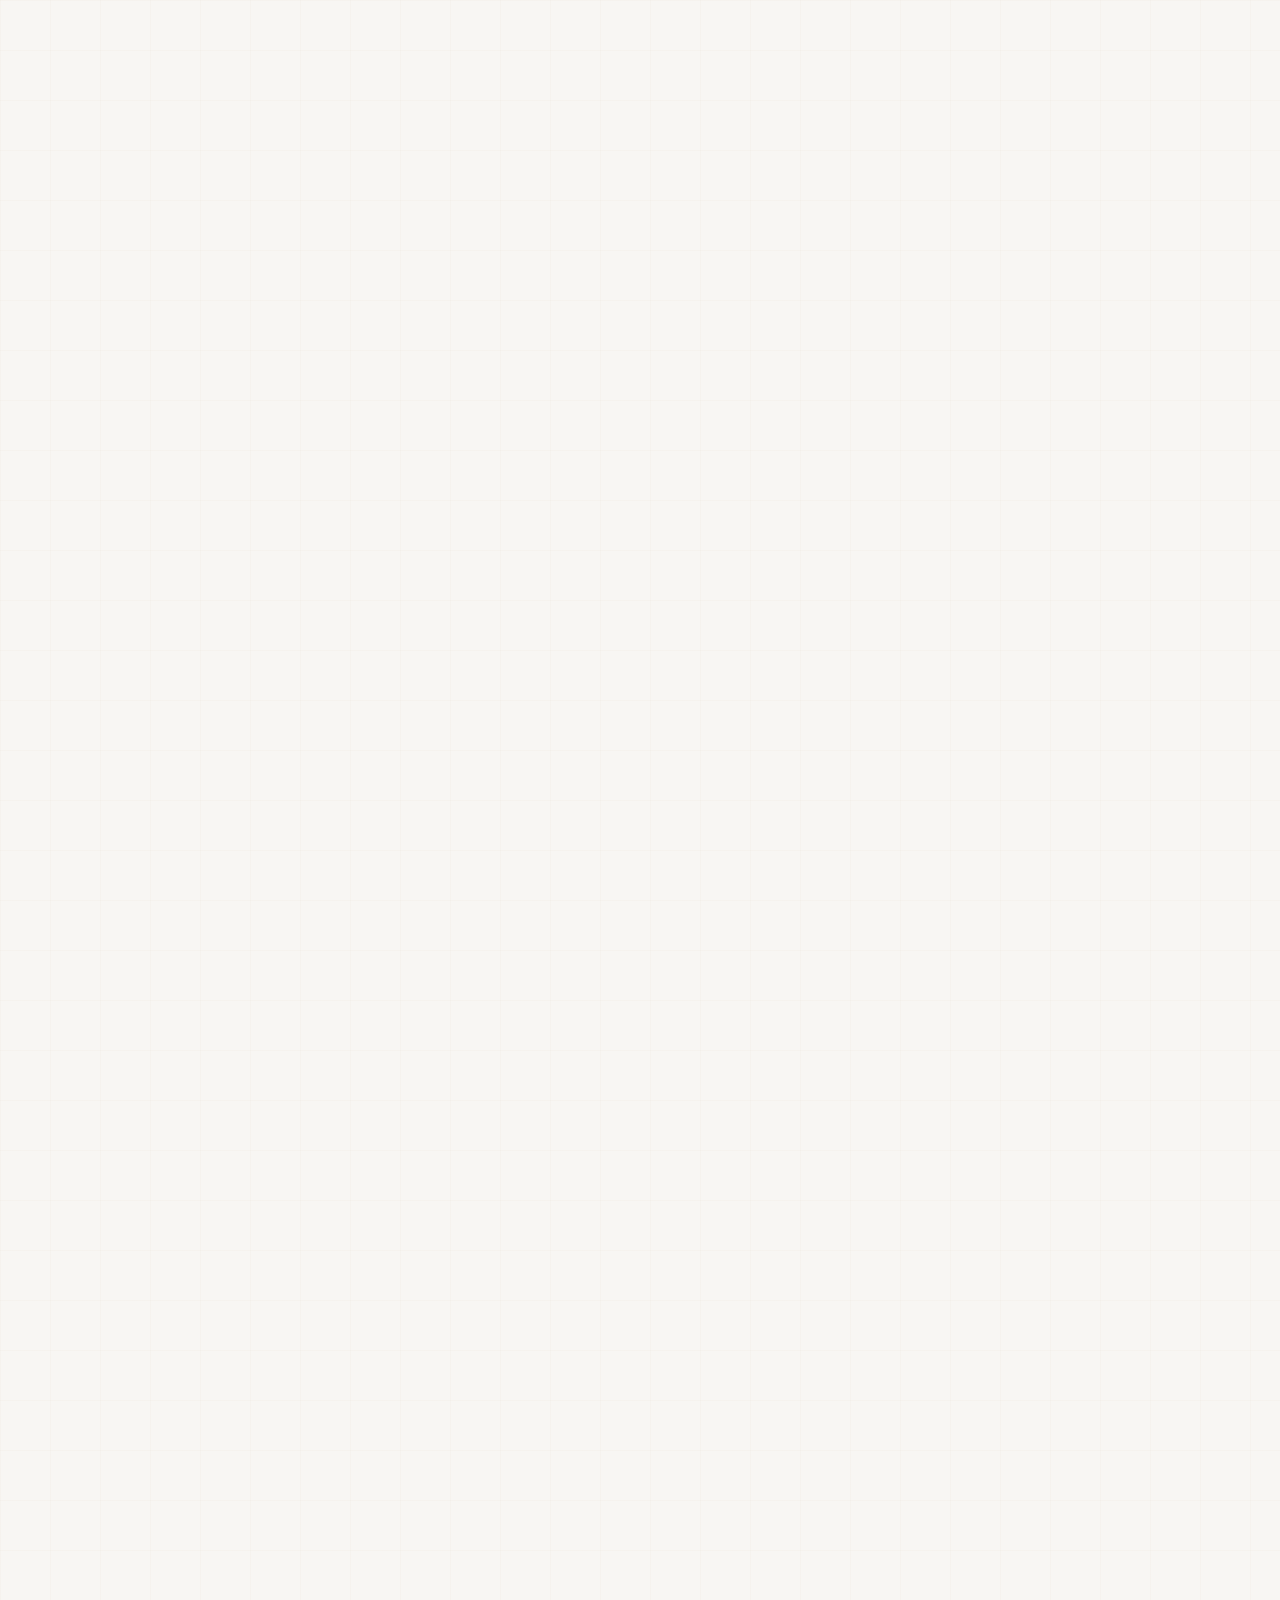
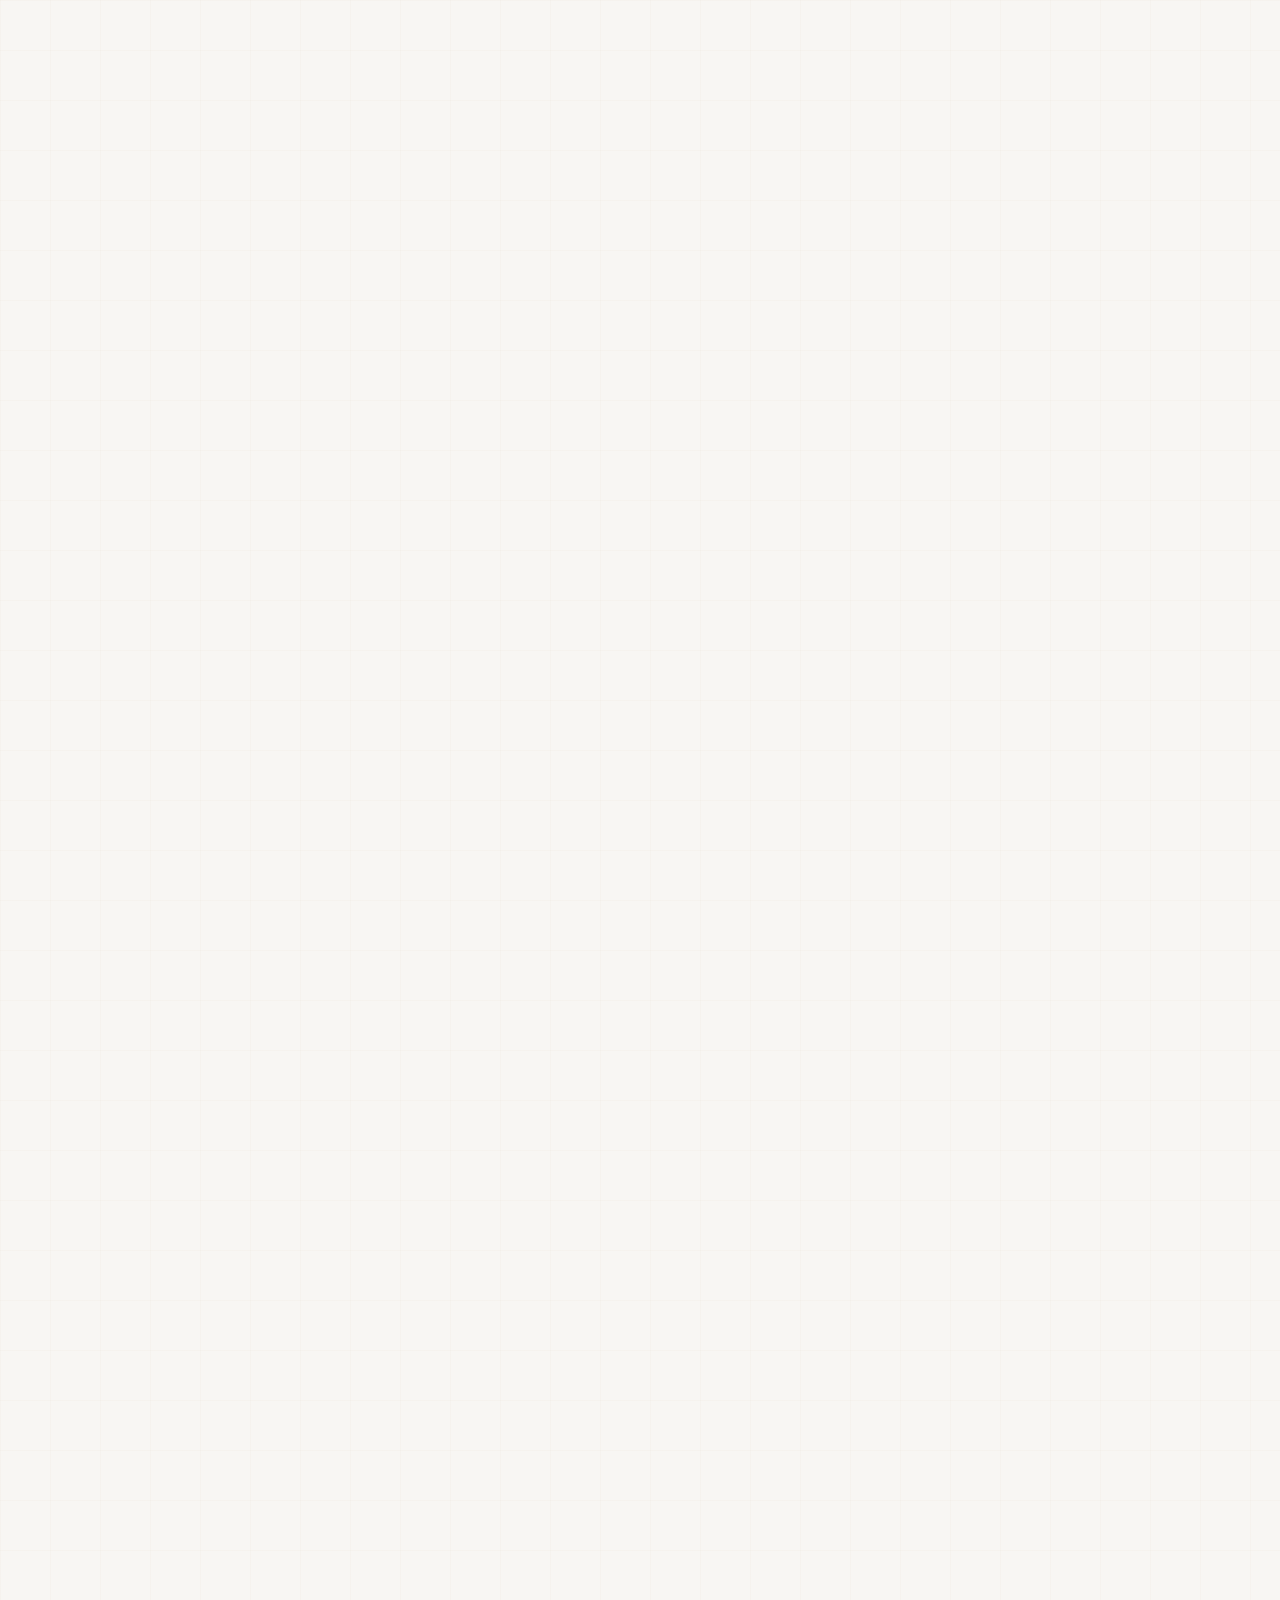
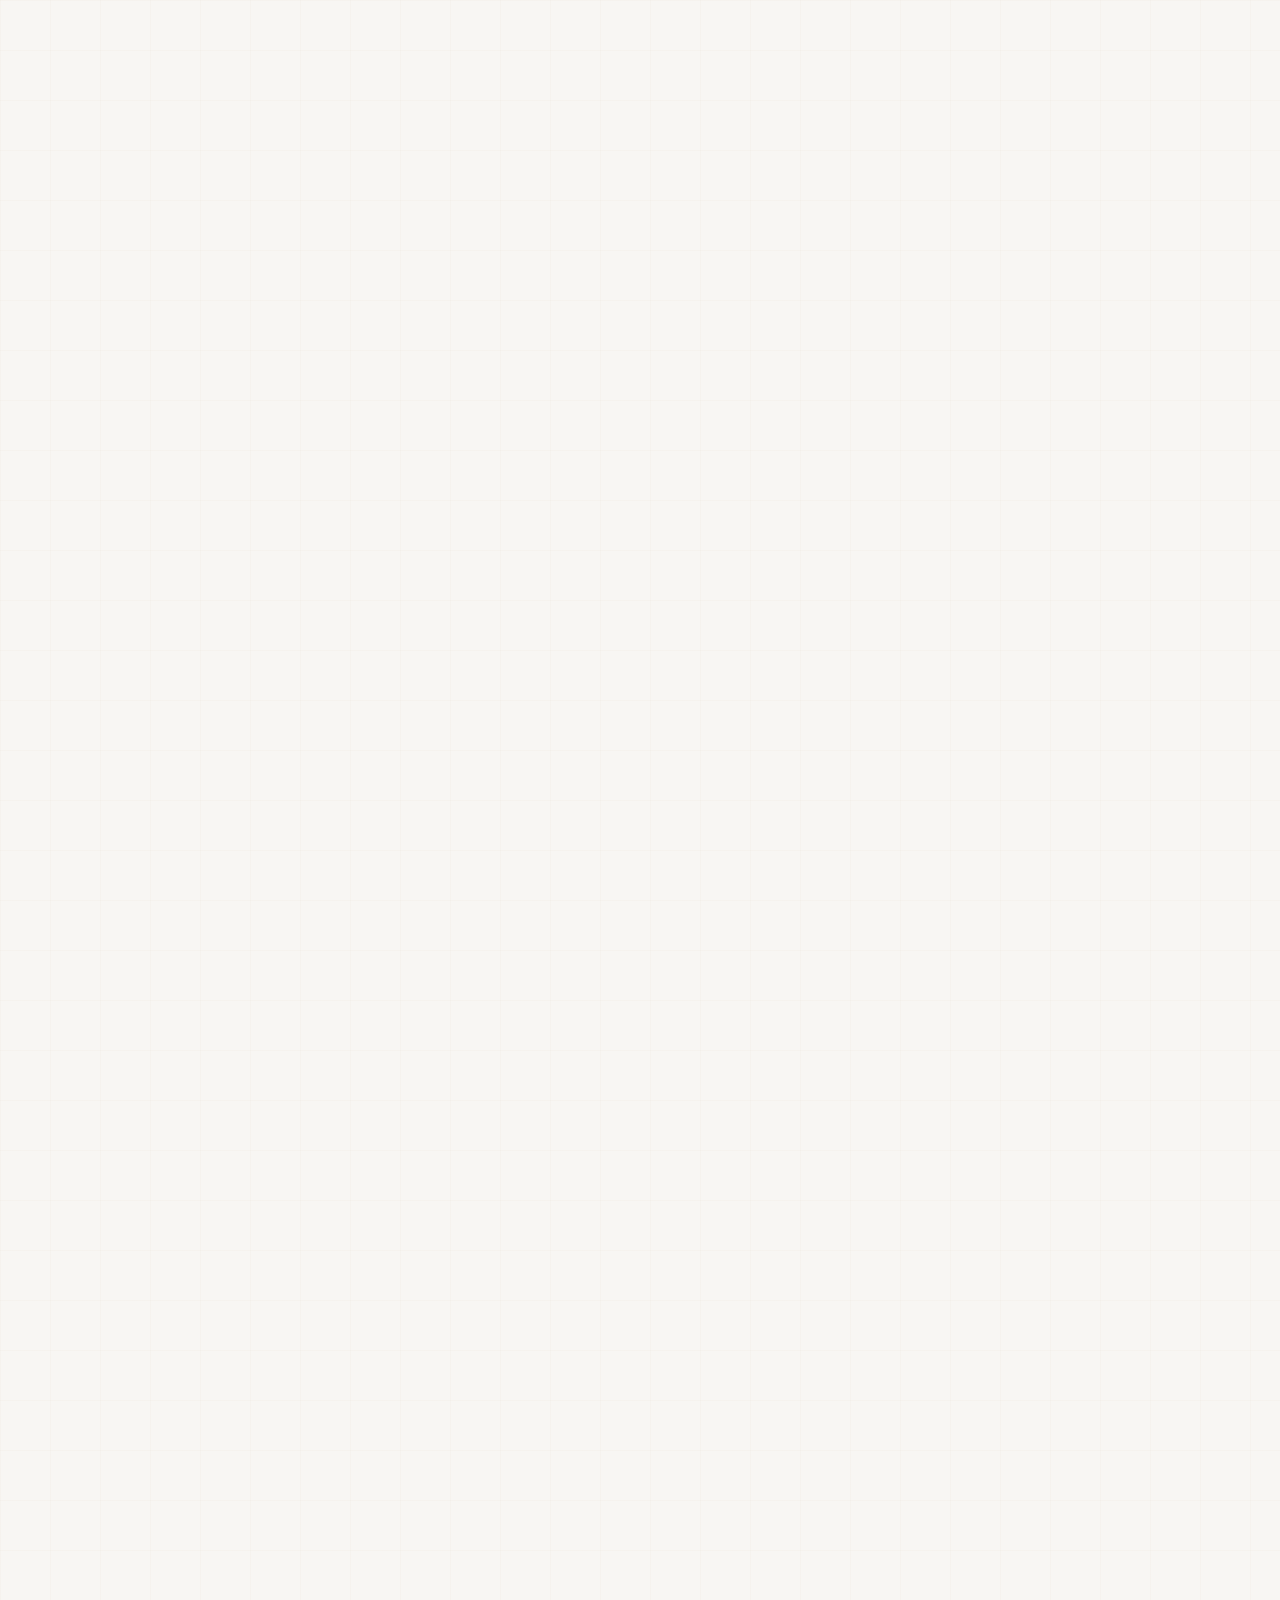
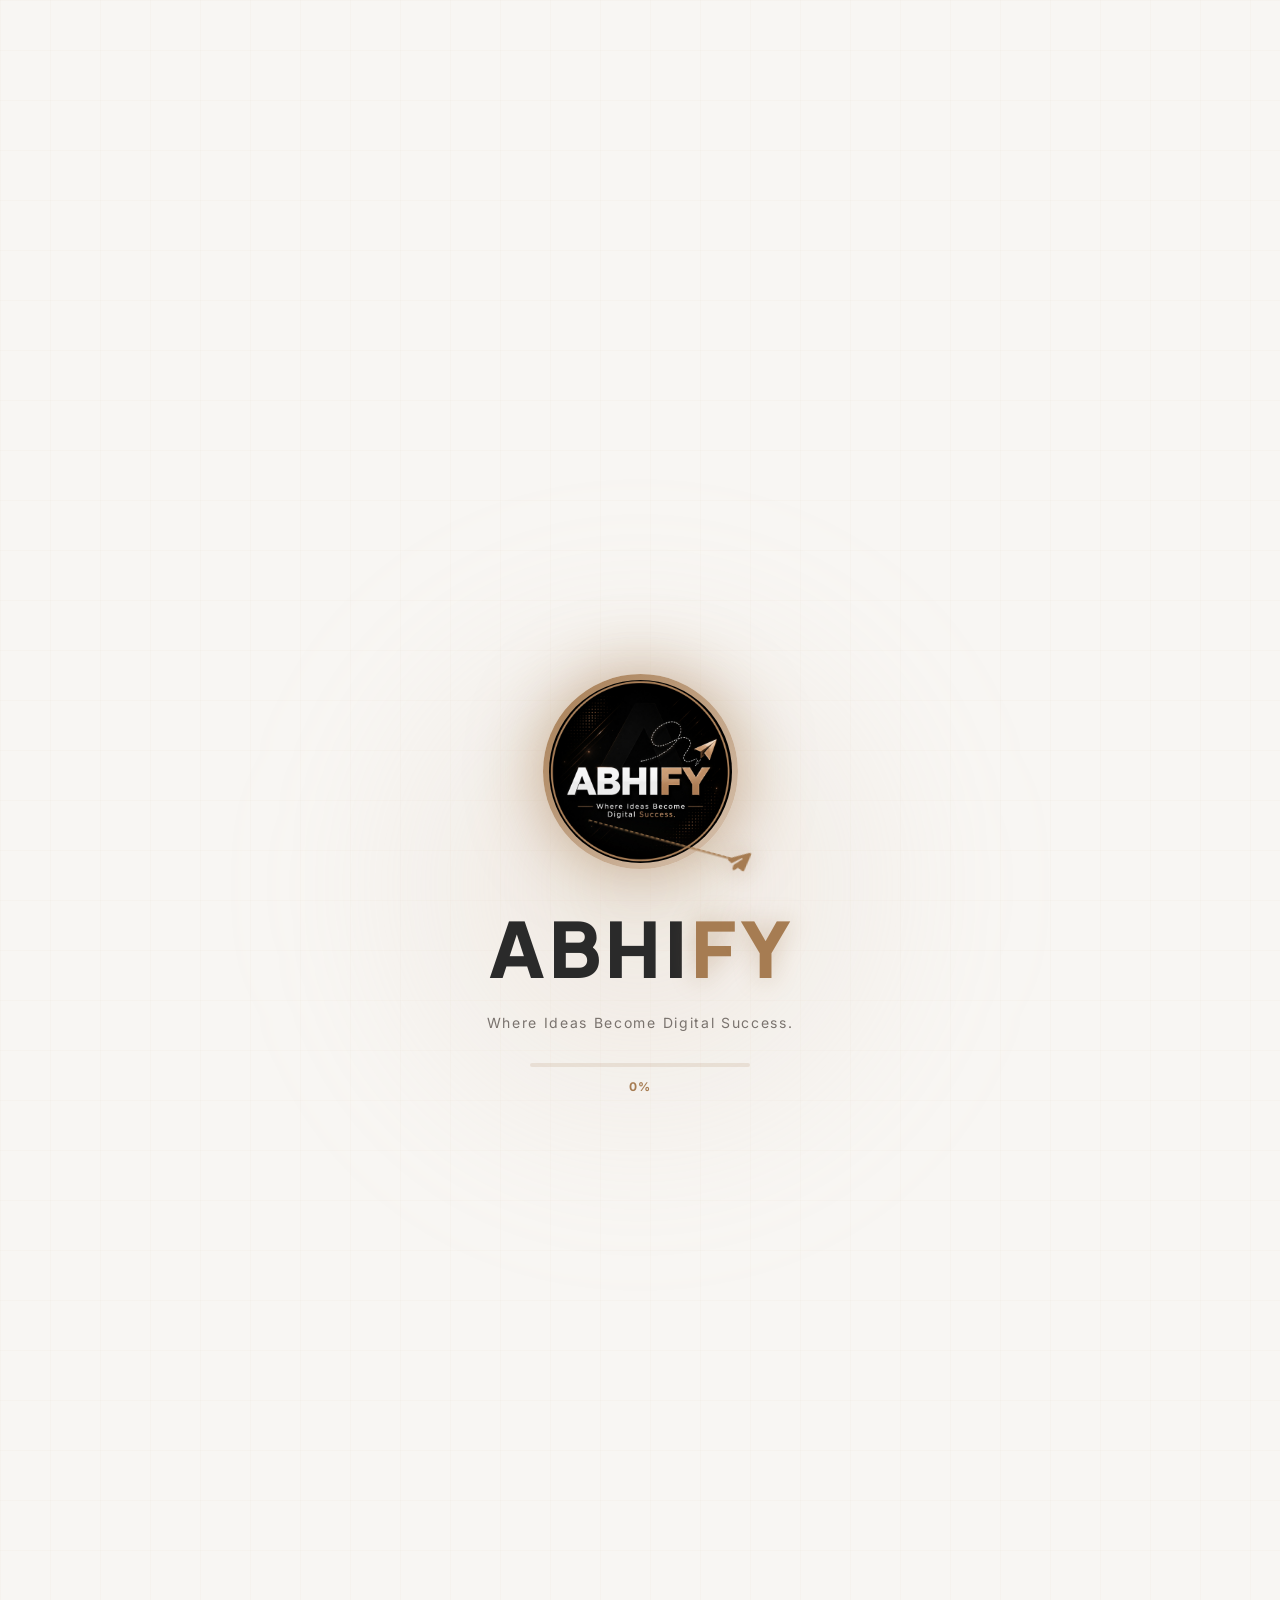
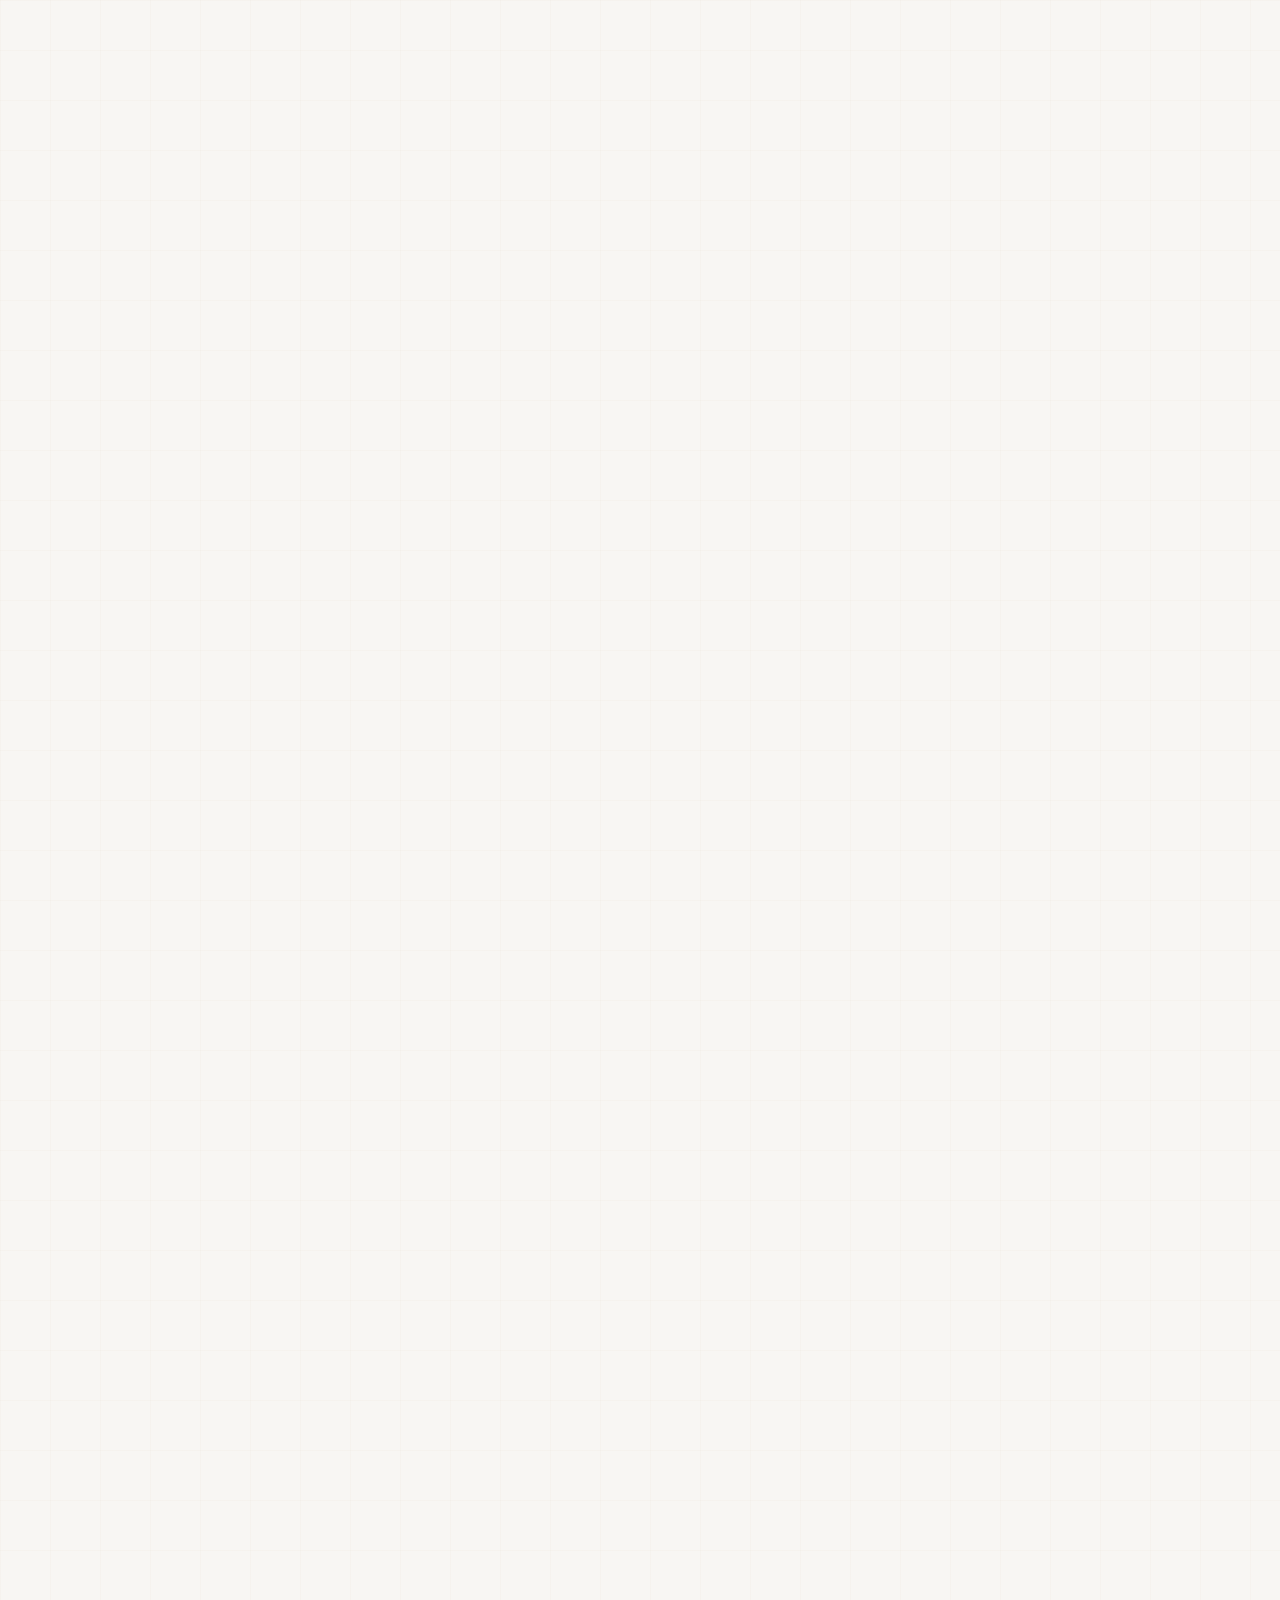
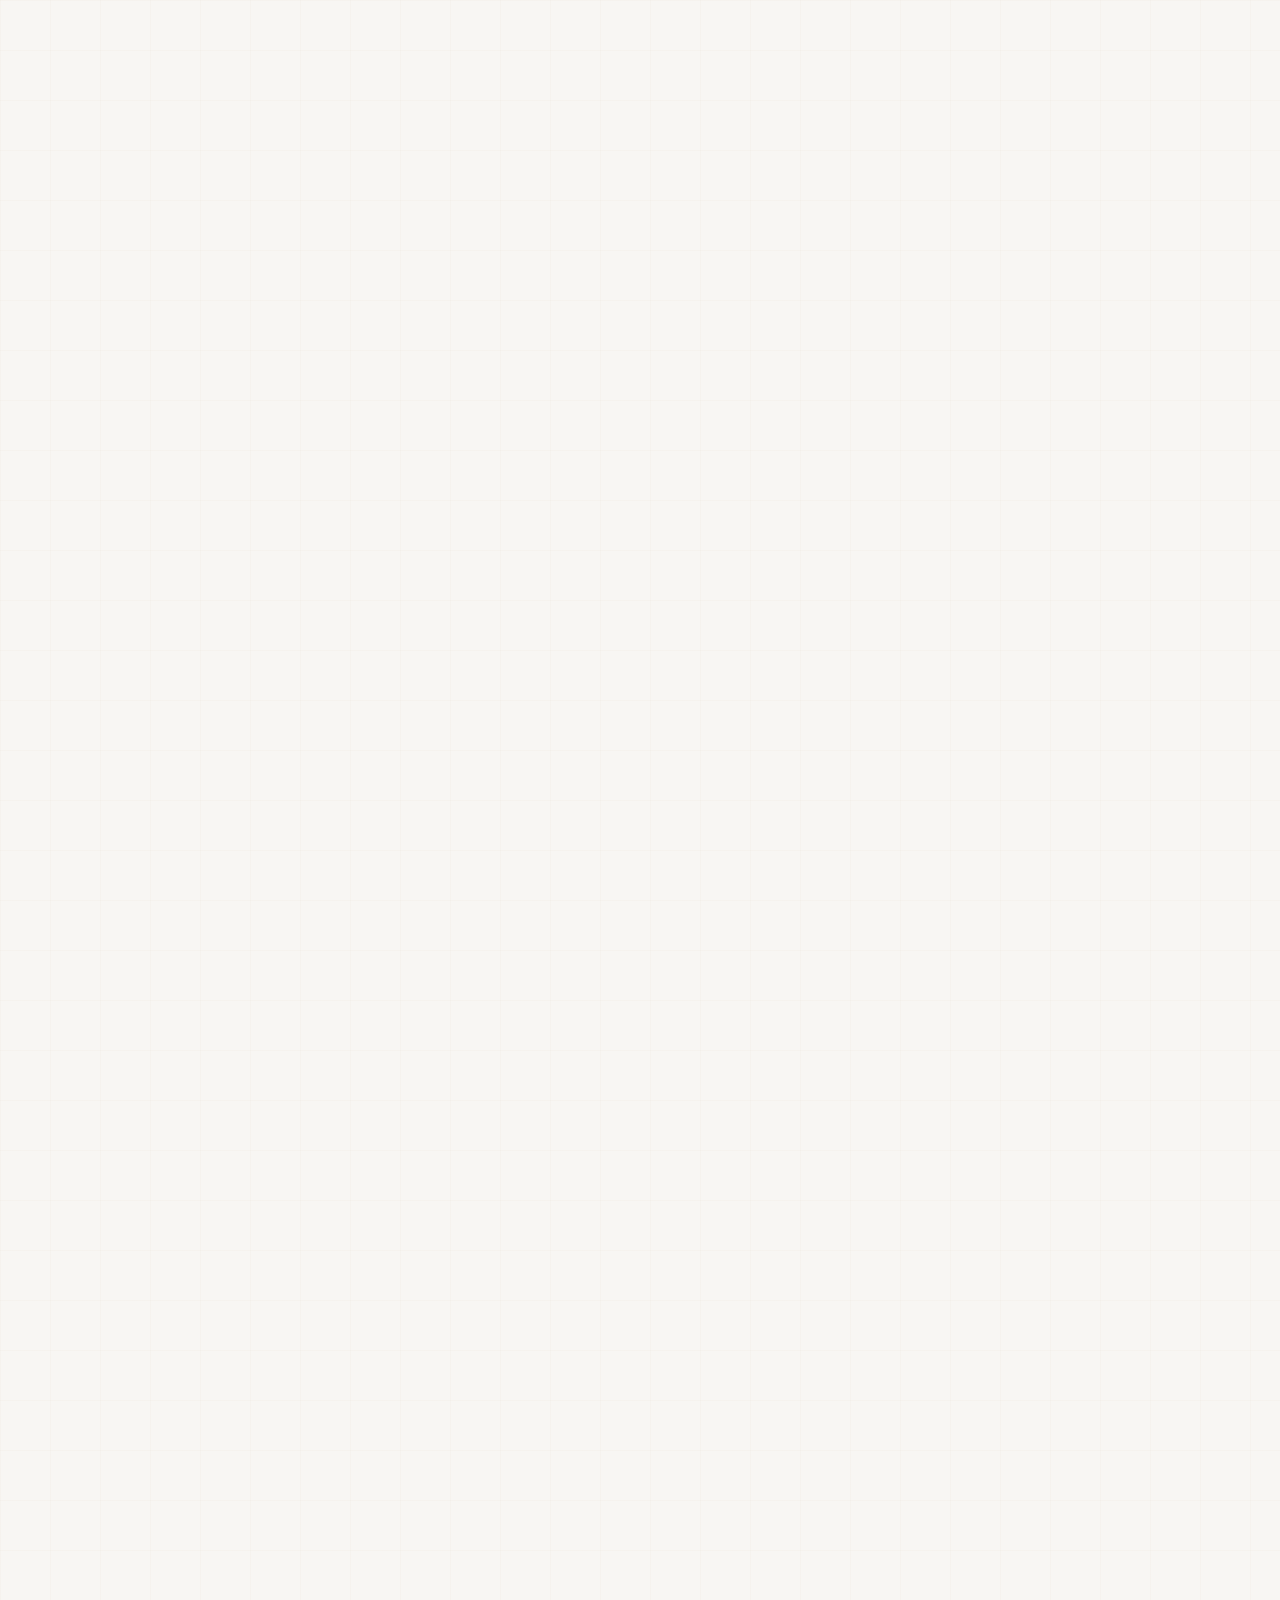
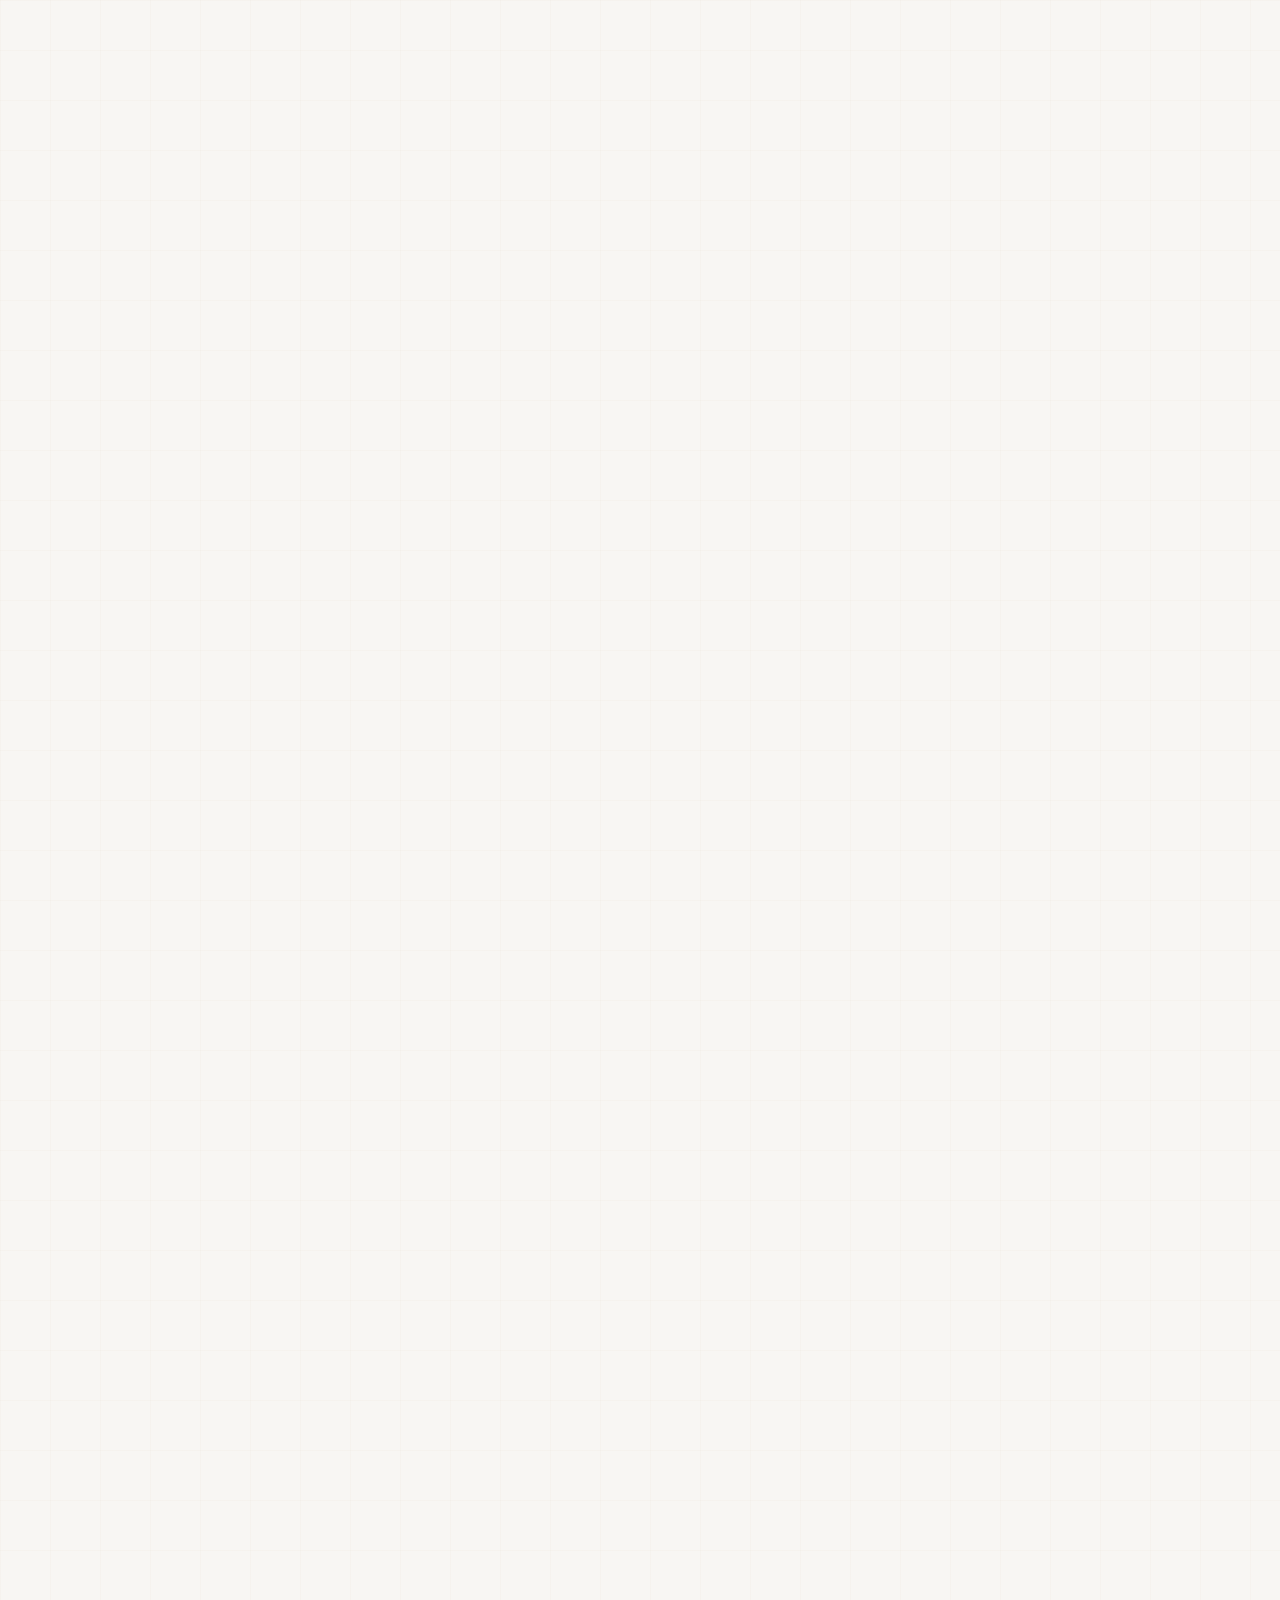
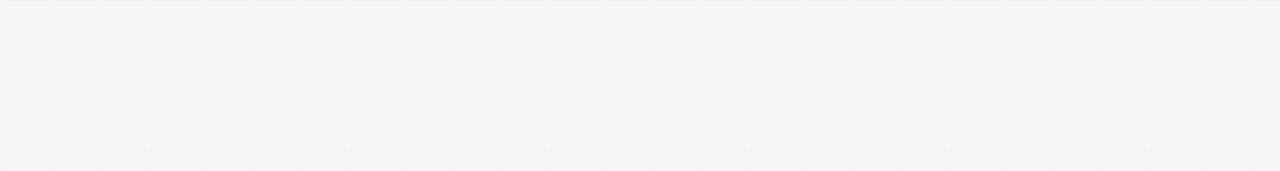
==== about.html @ c1acd8b7 "feat: sync full agency site and remove Trusted By / Client 1-6 section" ====
<!DOCTYPE html>
<html lang="en">

<head>
  <meta charset="UTF-8">
  <meta name="viewport" content="width=device-width, initial-scale=1.0">
  <title>About AbhiFY — Digital Marketing Expert in Varanasi, UP | Our Story & Mission</title>
  <meta name="description"
    content="Learn about AbhiFY — a Varanasi-based digital marketing agency. Discover our story, mission, vision, milestones, skills, certifications, and data-driven approach to growing businesses online.">
  <link rel="preconnect" href="https://fonts.googleapis.com">
  <link
    href="https://fonts.googleapis.com/css2?family=Plus+Jakarta+Sans:wght@300;400;500;600;700;800&family=Outfit:wght@300;400;500;600;700;800;900&family=Manrope:wght@300;400;500;600;700;800&family=Inter:wght@300;400;500;600&display=swap"
    rel="stylesheet">
  <link rel="stylesheet" href="https://cdnjs.cloudflare.com/ajax/libs/font-awesome/6.5.1/css/all.min.css">
  <link rel="stylesheet" href="style.css?v=2">
  <link rel="icon" type="image/jpeg" href="logo.jpg">
  <link rel="apple-touch-icon" href="logo.jpg">
</head>

<body>
<div class="page-wipe"></div>

<div id="loader" class="global-preloader">
  <div class="preloader-bg">
    <canvas id="preloader-particles"></canvas>
    <div class="preloader-grid"></div>
    <div class="preloader-beam"></div>
  </div>
  <div class="preloader-content">
    <div class="preloader-logo-wrap">
      <img src="logo.jpg" alt="AbhiFY Logo" class="preloader-logo-img">
    </div>
    <div class="logo-seq">
      <span class="p-letter">A</span>
      <span class="p-letter">B</span>
      <span class="p-letter">H</span>
      <span class="p-letter">I</span>
      <span class="p-letter p-red">F</span>
      <span class="p-letter p-red">Y</span>
      <div class="plane-wrap">
        <i class="fa-solid fa-paper-plane"></i>
        <div class="plane-trail"></div>
      </div>
      <div class="scan-beam"></div>
    </div>
    <p class="preloader-tagline">Where Ideas Become Digital Success.</p>
    <div class="preloader-progress-box">
      <div class="preloader-bar"><div class="preloader-fill" id="preloaderFill"></div></div>
      <span class="preloader-pct" id="preloaderPct">0%</span>
    </div>
  </div>
</div>

  <div id="cursor-glow"></div>
  <div id="cursor-dot"></div>
  <div id="scroll-progress"></div>

  <!-- ================= NAVIGATION ================= -->
  <header id="site-header">
    <div class="container">
      <nav>
        <a href="index.html" class="logo" aria-label="AbhiFY Home"><img src="logo.jpg" alt="AbhiFY Logo"
            class="brand-logo-img"></a>
        <ul class="nav-links">
          <li><a href="index.html">Home</a></li>
          <li><a href="about.html" class="active">About</a></li>
          <li><a href="services.html">Services</a></li>
          <li><a href="blog.html">Blog</a></li>
          <li><a href="contact.html">Contact</a></li>
        </ul>
        <a href="contact.html" class="nav-cta btn-ripple"><span>Let's Grow</span> <i
            class="fa-solid fa-arrow-right-long cta-arrow"></i></a>
        <div class="burger" id="burger"><span></span><span></span><span></span></div>
      </nav>
    </div>
  </header>

  <div class="nav-overlay" id="navOverlay"></div>
  <div class="mobile-nav" id="mobileNav">
    <a href="index.html">Home</a>
    <a href="about.html" class="active">About</a>
    <a href="services.html">Services</a>
    <a href="blog.html">Blog</a>
    <a href="contact.html">Contact</a>
  </div>

  <!-- ================= PAGE HERO ================= -->
  <section class="page-hero">
    <div class="hero-grid"></div>
    <div class="glow-orb o1"></div>
    <div class="glow-orb o2"></div>
    <div class="page-hero-content">
      <span class="section-tag">About Me</span>
      <h1>The Mind Behind <span>AbhiFY</span></h1>
      <p>A passionate digital marketer, SEO strategist, and web designer dedicated to turning strategy into predictable
        business growth.</p>
    </div>
  </section>

  <!-- ================= WHO AM I & COUNTERS ================= -->
  <section id="about">
    <div class="container">
      <div class="about-grid">
        <div class="reveal-zoom">
          <div class="about-img-wrap">
            <!-- REPLACE WITH REAL PROFILE PHOTO -->
            <div class="img-placeholder shimmer profile-bg-container">
              <img src="logo.jpg" alt="AbhiFY Logo" class="about-profile-img">
            </div>
            <div class="about-badge">
              <i class="fa-solid fa-award"></i>
              <div><b>3+ Yrs</b><span>Learning &amp; Scaling</span></div>
            </div>
          </div>
        </div>
        <div class="reveal">
          <span class="section-tag">Who I Am</span>
          <h2 class="section-title">Bridging Creativity &amp; <span>Measurable Analytics</span></h2>
          <p style="font-size:16px;line-height:1.8;color:var(--text-secondary);margin-bottom:16px;">I'm Abhishek, the
            founder and digital strategist behind AbhiFY. Over the past 3+ years, I've helped businesses move away from
            guesswork marketing and embrace data-backed acquisition funnels.</p>
          <p style="font-size:15px;line-height:1.75;color:var(--text-secondary);margin-bottom:24px;">Whether it's
            building a high-converting website, ranking #1 on Google, or running high-ROAS Meta &amp; Google Ads, my
            focus is always on bottom-line revenue growth.</p>

          <ul class="about-list">
            <li><i class="fa-solid fa-circle-check"></i>Data-Backed Strategy</li>
            <li><i class="fa-solid fa-circle-check"></i>Full Campaign Transparency</li>
            <li><i class="fa-solid fa-circle-check"></i>High-Converting UI/UX</li>
            <li><i class="fa-solid fa-circle-check"></i>Continuous Optimization</li>
          </ul>
        </div>
      </div>

      <!-- STATS COUNTERS -->
      <div class="counters reveal" style="margin-top:70px;">
        <div class="counter-item">
          <b><span class="count-up" data-target="50">0</span>+</b>
          <small>Projects Completed</small>
        </div>
        <div class="counter-item">
          <b><span class="count-up" data-target="25">0</span>+</b>
          <small>Happy Clients</small>
        </div>
        <div class="counter-item">
          <b><span class="count-up" data-target="3">0</span>+</b>
          <small>Years Experience</small>
        </div>
        <div class="counter-item">
          <b><span class="count-up" data-target="100">0</span>%</b>
          <small>Client Satisfaction</small>
        </div>
      </div>
    </div>
  </section>

  <!-- ================= BRAND STORY SECTION ================= -->
  <section id="brand-story">
    <div class="container">
      <div class="about-grid">
        <div class="reveal">
          <span class="section-tag">Our Origin</span>
          <h2 class="section-title">How <span>AbhiFY</span> Started</h2>
          <p style="font-size:15.5px;line-height:1.8;color:var(--text-secondary);margin-bottom:16px;">AbhiFY began with
            a clear realization: most small and medium businesses were spending thousands on digital marketing without
            seeing any clear return on investment. Agencies were selling vanity metrics like clicks and impressions,
            while business owners needed real leads and sales.</p>
          <p style="font-size:15.5px;line-height:1.8;color:var(--text-secondary);margin-bottom:16px;">I launched AbhiFY
            as a performance-driven brand focused purely on ROI. By combining creative web design with aggressive SEO
            and paid advertising campaigns, we turn casual website visitors into loyal customers.</p>
          <p style="font-size:15.5px;line-height:1.8;color:var(--text-secondary);">Today, AbhiFY works with brands
            across various industries, crafting tailored digital marketing solutions that scale consistently month after
            month.</p>
        </div>
        <div class="reveal-zoom">
          <div class="about-img-wrap" style="aspect-ratio:16/11;max-width:100%;">
            <!-- REAL WORKSPACE PHOTO -->
            <div class="img-placeholder shimmer" style="border-radius:var(--radius-card);overflow:hidden;">
              <img src="hero-workspace.png"
                alt="AbhiFY Digital Marketing Workspace in Varanasi — analytics dashboards and strategy setup" loading="lazy" style="width:100%;height:100%;object-fit:cover;">
            </div>
          </div>
        </div>
      </div>
    </div>
  </section>

  <!-- ================= MISSION & VISION ================= -->
  <section id="mission-vision"
    style="background:linear-gradient(180deg, transparent, rgba(217, 197, 178, .12), transparent);">
    <div class="container">
      <div class="section-head reveal">
        <span class="section-tag">Purpose &amp; Future</span>
        <h2 class="section-title">Our <span>Mission &amp; Vision</span></h2>
        <p class="section-sub">The principles that guide every marketing campaign and digital experience we build.</p>
      </div>
      <div class="mv-grid">
        <div class="mv-card glass-card reveal">
          <div class="mv-icon"><i class="fa-solid fa-bullseye"></i></div>
          <h3>Our Mission</h3>
          <p>To empower businesses of all sizes with transparent, data-driven marketing strategies that eliminate ad
            waste, maximize search visibility, and deliver predictable revenue growth.</p>
        </div>
        <div class="mv-card glass-card reveal">
          <div class="mv-icon"><i class="fa-solid fa-compass-drafting"></i></div>
          <h3>Our Vision</h3>
          <p>To become a premier digital growth agency recognized for high-converting design, cutting-edge SEO tactics,
            and long-term client partnerships built on trust and results.</p>
        </div>
      </div>
    </div>
  </section>

  <!-- ================= MY JOURNEY / TIMELINE ================= -->
  <section id="timeline">
    <div class="container">
      <div class="section-head reveal">
        <span class="section-tag"><i class="fa-solid fa-timeline" style="margin-right:6px"></i> Growth Roadmap</span>
        <h2 class="section-title">My Growth <span>Journey</span></h2>
        <p class="section-sub">A detailed timeline of how AbhiFY evolved from strategic foundations to managing high-ROI multi-channel digital campaigns.</p>
      </div>
      <div class="timeline-wrap">
        
        <!-- Milestone 1: 2022 -->
        <div class="timeline-item reveal">
          <div class="timeline-dot"><i class="fa-solid fa-graduation-cap"></i></div>
          <div class="timeline-content glass-card">
            <div class="timeline-meta">
              <span class="timeline-year">2022</span>
              <span class="timeline-badge">FOUNDATION</span>
            </div>
            <h4>Early Beginnings &amp; Strategic Foundation</h4>
            <p>Dived deep into Search Engine Optimization (SEO), digital advertising algorithms, and conversion psychology. Completed 100+ hours of intensive hands-on campaign training.</p>
            <ul class="timeline-list">
              <li><i class="fa-solid fa-circle-check"></i> Mastered Google Search &amp; Display Ads Certification</li>
              <li><i class="fa-solid fa-circle-check"></i> Conducted first 10+ local market website audits</li>
              <li><i class="fa-solid fa-circle-check"></i> Built custom keyword &amp; competitor research models</li>
            </ul>
            <div class="timeline-stats">
              <span><i class="fa-solid fa-award"></i> Google Certified</span>
              <span><i class="fa-solid fa-book-open"></i> 100+ hrs Learning</span>
            </div>
          </div>
          <div class="timeline-media">
            <div class="timeline-media-inner">
              <img src="https://images.unsplash.com/photo-1516321318423-f06f85e504b3?w=800&q=80" alt="SEO and Digital Strategy Foundations" loading="lazy">
              <div class="timeline-media-overlay">
                <span class="timeline-media-tag"><i class="fa-solid fa-book-open"></i> Certification &amp; Research</span>
              </div>
            </div>
          </div>
        </div>

        <!-- Milestone 2: 2023 -->
        <div class="timeline-item reveal">
          <div class="timeline-dot"><i class="fa-solid fa-magnifying-glass-chart"></i></div>
          <div class="timeline-content glass-card">
            <div class="timeline-meta">
              <span class="timeline-year">2023</span>
              <span class="timeline-badge">SEO MASTERY</span>
            </div>
            <h4>Technical SEO &amp; Local Market Audit</h4>
            <p>Pioneered high-impact technical SEO strategies, Google Business Profile optimizations, and local search dominance for Varanasi-based businesses.</p>
            <ul class="timeline-list">
              <li><i class="fa-solid fa-circle-check"></i> Achieved #1 Google rankings for local search terms</li>
              <li><i class="fa-solid fa-circle-check"></i> Implemented JSON-LD Schema &amp; Google Tag Manager</li>
              <li><i class="fa-solid fa-circle-check"></i> 180% average organic traffic growth for clients</li>
            </ul>
            <div class="timeline-stats">
              <span><i class="fa-solid fa-arrow-trend-up"></i> +180% Organic Traffic</span>
              <span><i class="fa-solid fa-location-dot"></i> Varanasi Local SEO</span>
            </div>
          </div>
          <div class="timeline-media">
            <div class="timeline-media-inner">
              <img src="https://images.unsplash.com/photo-1460925895917-afdab827c52f?w=800&q=80" alt="Technical SEO & Analytics Audits" loading="lazy">
              <div class="timeline-media-overlay">
                <span class="timeline-media-tag"><i class="fa-solid fa-magnifying-glass-chart"></i> Search Analytics</span>
              </div>
            </div>
          </div>
        </div>

        <!-- Milestone 3: 2024 -->
        <div class="timeline-item reveal">
          <div class="timeline-dot"><i class="fa-solid fa-bullhorn"></i></div>
          <div class="timeline-content glass-card">
            <div class="timeline-meta">
              <span class="timeline-year">2024</span>
              <span class="timeline-badge">PAID PERFORMANCE</span>
            </div>
            <h4>Meta &amp; Google Ads Scaling</h4>
            <p>Scaled performance marketing for e-commerce and lead-gen brands using custom retargeting funnels, lookalike audiences, and high-converting ad copies.</p>
            <ul class="timeline-list">
              <li><i class="fa-solid fa-circle-check"></i> Managed ₹10L+ total ad spend across campaigns</li>
              <li><i class="fa-solid fa-circle-check"></i> Delivered peak 5.2× ROAS on Meta ad campaigns</li>
              <li><i class="fa-solid fa-circle-check"></i> Reduced customer acquisition cost (CAC) by 35%</li>
            </ul>
            <div class="timeline-stats">
              <span><i class="fa-solid fa-chart-pie"></i> 5.2× Peak ROAS</span>
              <span><i class="fa-solid fa-users"></i> 25+ Clients Served</span>
            </div>
          </div>
          <div class="timeline-media">
            <div class="timeline-media-inner">
              <img src="https://images.unsplash.com/photo-1551288049-bebda4e38f71?w=800&q=80" alt="Meta and Google Paid Ad Campaign Scaling" loading="lazy">
              <div class="timeline-media-overlay">
                <span class="timeline-media-tag"><i class="fa-solid fa-bullhorn"></i> Performance Ad Scaling</span>
              </div>
            </div>
          </div>
        </div>

        <!-- Milestone 4: 2025 -->
        <div class="timeline-item reveal">
          <div class="timeline-dot"><i class="fa-solid fa-laptop-code"></i></div>
          <div class="timeline-content glass-card">
            <div class="timeline-meta">
              <span class="timeline-year">2025</span>
              <span class="timeline-badge">FULL STACK</span>
            </div>
            <h4>Scandinavian Web Design &amp; CRO</h4>
            <p>Expanded services into modern, fast, Scandinavian minimal web design, CRO landing pages, automated email workflows, and high-impact video ad editing.</p>
            <ul class="timeline-list">
              <li><i class="fa-solid fa-circle-check"></i> Designed &amp; developed 30+ responsive websites</li>
              <li><i class="fa-solid fa-circle-check"></i> Integrated automated lead capture &amp; WhatsApp funnels</li>
              <li><i class="fa-solid fa-circle-check"></i> Maintained 98% long-term client retention rate</li>
            </ul>
            <div class="timeline-stats">
              <span><i class="fa-solid fa-code"></i> 30+ Websites Built</span>
              <span><i class="fa-solid fa-smile"></i> 98% Retention</span>
            </div>
          </div>
          <div class="timeline-media">
            <div class="timeline-media-inner">
              <img src="https://images.unsplash.com/photo-1507238691740-187a5b1d37b8?w=800&q=80" alt="Scandinavian Web Design & UI/UX" loading="lazy">
              <div class="timeline-media-overlay">
                <span class="timeline-media-tag"><i class="fa-solid fa-laptop-code"></i> Luxury Web UI/UX</span>
              </div>
            </div>
          </div>
        </div>

        <!-- Milestone 5: 2026 -->
        <div class="timeline-item reveal">
          <div class="timeline-dot"><i class="fa-solid fa-crown"></i></div>
          <div class="timeline-content glass-card">
            <div class="timeline-meta">
              <span class="timeline-year">2026</span>
              <span class="timeline-badge">ABHIFY AGENCY</span>
            </div>
            <h4>AbhiFY Agency Establishment &amp; Expansion</h4>
            <p>Established AbhiFY as a premier full-service digital marketing agency in Varanasi &amp; UP, offering 1-on-1 strategy, automated reporting, and scalable revenue growth.</p>
            <ul class="timeline-list">
              <li><i class="fa-solid fa-circle-check"></i> Launched 50+ total end-to-end digital projects</li>
              <li><i class="fa-solid fa-circle-check"></i> Deployed city-specific growth frameworks across UP</li>
              <li><i class="fa-solid fa-circle-check"></i> Built custom analytics dashboards for real-time ROI tracking</li>
            </ul>
            <div class="timeline-stats">
              <span><i class="fa-solid fa-briefcase"></i> 50+ Projects</span>
              <span><i class="fa-solid fa-star"></i> 100% Satisfaction</span>
            </div>
          </div>
          <div class="timeline-media">
            <div class="timeline-media-inner">
              <img src="varanasi-hero.png" alt="AbhiFY Digital Marketing Agency Varanasi" loading="lazy">
              <div class="timeline-media-overlay">
                <span class="timeline-media-tag"><i class="fa-solid fa-crown"></i> AbhiFY Agency Varanasi</span>
              </div>
            </div>
          </div>
        </div>

        <!-- Milestone 6: Future -->
        <div class="timeline-item reveal">
          <div class="timeline-dot"><i class="fa-solid fa-brain"></i></div>
          <div class="timeline-content glass-card">
            <div class="timeline-meta">
              <span class="timeline-year">2027+</span>
              <span class="timeline-badge">FUTURE VISION</span>
            </div>
            <h4>AI Search Optimization &amp; Global Scaling</h4>
            <p>Pioneering AI Engine Optimization (GEO/AEO), predictive campaign bidding, and omnichannel growth infrastructures to keep brands ahead of the curve.</p>
            <ul class="timeline-list">
              <li><i class="fa-solid fa-circle-check"></i> AI-powered content &amp; ad creative optimization</li>
              <li><i class="fa-solid fa-circle-check"></i> Global client reach with localized growth blueprints</li>
              <li><i class="fa-solid fa-circle-check"></i> Continuous innovation in search &amp; paid advertising</li>
            </ul>
            <div class="timeline-stats">
              <span><i class="fa-solid fa-robot"></i> AI Growth Engine</span>
              <span><i class="fa-solid fa-earth-americas"></i> Global Scale</span>
            </div>
          </div>
          <div class="timeline-media">
            <div class="timeline-media-inner">
              <img src="https://images.unsplash.com/photo-1618005182384-a83a8bd57fbe?w=800&q=80" alt="AI Marketing & Future Engine" loading="lazy">
              <div class="timeline-media-overlay">
                <span class="timeline-media-tag"><i class="fa-solid fa-brain"></i> AI &amp; Omnichannel Scale</span>
              </div>
            </div>
          </div>
        </div>

      </div>
    </div>
  </section>

  <!-- ================= SKILLS SECTION (PROGRESS BARS) ================= -->
  <section id="skills-progress"
    style="background:linear-gradient(180deg, transparent, rgba(166, 124, 82, .05), transparent);">
    <div class="container">
      <div class="section-head reveal">
        <span class="section-tag">Technical Proficiency</span>
        <h2 class="section-title">Core Skills &amp; <span>Proficiency</span></h2>
        <p class="section-sub">Measurable skill levels across key digital marketing channels and web technologies.</p>
      </div>
      <div class="hbars-grid">
        <div class="hbar-item reveal">
          <div class="hbar-top"><b>Search Engine Optimization (SEO)</b><span>92%</span></div>
          <div class="hbar-bg">
            <div class="hbar-fill" data-pct="92"></div>
          </div>
        </div>
        <div class="hbar-item reveal">
          <div class="hbar-top"><b>Google Ads (PPC &amp; Shopping)</b><span>88%</span></div>
          <div class="hbar-bg">
            <div class="hbar-fill" data-pct="88"></div>
          </div>
        </div>
        <div class="hbar-item reveal">
          <div class="hbar-top"><b>Meta Ads (Facebook &amp; Instagram)</b><span>85%</span></div>
          <div class="hbar-bg">
            <div class="hbar-fill" data-pct="85"></div>
          </div>
        </div>
        <div class="hbar-item reveal">
          <div class="hbar-top"><b>High-Converting Web Design</b><span>90%</span></div>
          <div class="hbar-bg">
            <div class="hbar-fill" data-pct="90"></div>
          </div>
        </div>
        <div class="hbar-item reveal">
          <div class="hbar-top"><b>Social Media Marketing</b><span>87%</span></div>
          <div class="hbar-bg">
            <div class="hbar-fill" data-pct="87"></div>
          </div>
        </div>
        <div class="hbar-item reveal">
          <div class="hbar-top"><b>Branding &amp; Graphic Design</b><span>82%</span></div>
          <div class="hbar-bg">
            <div class="hbar-fill" data-pct="82"></div>
          </div>
        </div>
        <div class="hbar-item reveal">
          <div class="hbar-top"><b>Google Analytics &amp; CRO</b><span>85%</span></div>
          <div class="hbar-bg">
            <div class="hbar-fill" data-pct="85"></div>
          </div>
        </div>
        <div class="hbar-item reveal">
          <div class="hbar-top"><b>Email &amp; Funnel Automation</b><span>80%</span></div>
          <div class="hbar-bg">
            <div class="hbar-fill" data-pct="80"></div>
          </div>
        </div>
      </div>
    </div>
  </section>

  <!-- ================= WHY CHOOSE ME ================= -->
  <section id="why-choose-me">
    <div class="container">
      <div class="section-head reveal">
        <span class="section-tag">The AbhiFY Advantage</span>
        <h2 class="section-title">Why Work With <span>Me</span>?</h2>
        <p class="section-sub">Here is what sets AbhiFY apart from traditional marketing agencies.</p>
      </div>
      <div class="why-grid">
        <div class="why-card glass-card reveal">
          <div class="why-icon"><i class="fa-solid fa-bolt"></i></div>
          <h4>Fast Delivery</h4>
          <p>Rapid campaign setups, fast landing page builds, and prompt execution without unnecessary delays.</p>
        </div>
        <div class="why-card glass-card reveal">
          <div class="why-icon"><i class="fa-solid fa-chart-line"></i></div>
          <h4>Data-Driven Approach</h4>
          <p>Every dollar spent is tracked. We optimize campaigns based on real analytical data and conversion rates.
          </p>
        </div>
        <div class="why-card glass-card reveal">
          <div class="why-icon"><i class="fa-solid fa-coins"></i></div>
          <h4>Affordable Pricing</h4>
          <p>High-end marketing quality tailored for growing businesses without expensive agency overhead costs.</p>
        </div>
        <div class="why-card glass-card reveal">
          <div class="why-icon"><i class="fa-solid fa-headset"></i></div>
          <h4>Personal Support</h4>
          <p>Direct 1-on-1 communication with me — no junior account managers or miscommunication.</p>
        </div>
      </div>
    </div>
  </section>

  <!-- ================= TOOLS & SOFTWARE ================= -->
  <section id="tools-software"
    style="background:linear-gradient(180deg, transparent, rgba(217, 197, 178, .12), transparent);">
    <div class="container">
      <div class="section-head reveal">
        <span class="section-tag">Marketing Stack</span>
        <h2 class="section-title">Tools &amp; Software I <span>Master</span></h2>
        <p class="section-sub">Industry-standard tools used to research, execute, and analyze your campaigns.</p>
      </div>
      <!-- REPLACE WITH REAL TOOL LOGOS IF DESIRED -->
      <div class="tools-strip reveal">
        <div class="tool-badge"><i class="fa-brands fa-google"></i><span>Google Ads</span></div>
        <div class="tool-badge"><i class="fa-brands fa-meta"></i><span>Meta Suite</span></div>
        <div class="tool-badge"><i class="fa-solid fa-chart-pie"></i><span>Google Analytics</span></div>
        <div class="tool-badge"><i class="fa-solid fa-magnifying-glass-chart"></i><span>SEMrush</span></div>
        <div class="tool-badge"><i class="fa-solid fa-palette"></i><span>Canva / Adobe</span></div>
        <div class="tool-badge"><i class="fa-brands fa-wordpress"></i><span>WordPress</span></div>
        <div class="tool-badge"><i class="fa-brands fa-figma"></i><span>Figma</span></div>
      </div>
    </div>
  </section>

  <!-- ================= CERTIFICATIONS ================= -->
  <section id="certifications">
    <div class="container">
      <div class="section-head reveal">
        <span class="section-tag">Verified Knowledge</span>
        <h2 class="section-title">Certifications &amp; <span>Credentials</span></h2>
        <p class="section-sub">Continuous learning and certified expertise across leading digital platforms.</p>
      </div>
      <div class="cert-grid">
        <!-- REPLACE WITH REAL CERTIFICATE BADGES -->
        <div class="cert-card glass-card reveal">
          <div class="cert-icon"><i class="fa-solid fa-certificate"></i></div>
          <div class="cert-info">
            <h4>Google Ads Search Certification</h4>
            <span>Issued by Google Skillshop</span>
          </div>
        </div>
        <div class="cert-card glass-card reveal">
          <div class="cert-icon"><i class="fa-solid fa-award"></i></div>
          <div class="cert-info">
            <h4>Meta Certified Media Associate</h4>
            <span>Issued by Meta Blueprint</span>
          </div>
        </div>
        <div class="cert-card glass-card reveal">
          <div class="cert-icon"><i class="fa-solid fa-graduation-cap"></i></div>
          <div class="cert-info">
            <h4>Advanced SEO &amp; Analytics Master</h4>
            <span>Issued by SEMrush Academy</span>
          </div>
        </div>
      </div>
    </div>
  </section>

  <!-- ================= TESTIMONIAL SNIPPETS ================= -->
  <section id="about-testimonials"
    style="background:linear-gradient(180deg, transparent, rgba(166, 124, 82, .05), transparent);">
    <div class="container">
      <div class="section-head reveal">
        <span class="section-tag">Client Feedback</span>
        <h2 class="section-title">What Clients Say About <span>AbhiFY</span></h2>
        <p class="section-sub">Real results and feedback from business owners we've worked with.</p>
      </div>
      <div class="services-grid" style="grid-template-columns:1fr 1fr;max-width:900px;margin:0 auto;">
        <!-- REPLACE WITH REAL CLIENT TESTIMONIAL PHOTOS & DETAILS -->
        <div class="glass-card reveal" style="padding:36px;">
          <div class="testi-stars" style="margin-bottom:14px;color:#D97706;">★★★★★</div>
          <p style="font-size:15px;line-height:1.75;color:var(--text-primary);margin-bottom:20px;">"AbhiFY completely
            turned around our SEO rankings. We went from zero organic leads to ranking #1 for our primary search terms
            within 4 months!"</p>
          <div style="display:flex;align-items:center;gap:14px;">
            <div class="img-placeholder shimmer" style="width:48px;height:48px;border-radius:50%;overflow:hidden;">
              <i class="fa-solid fa-user ph-icon" style="font-size:18px;"></i>
            </div>
            <div>
              <b style="font-family:var(--font-display);font-size:15px;color:var(--text-primary);display:block;">Rahul
                Sharma</b>
              <span style="font-size:12.5px;color:var(--text-secondary);">Founder, E-Com Brand</span>
            </div>
          </div>
        </div>
        <div class="glass-card reveal" style="padding:36px;">
          <div class="testi-stars" style="margin-bottom:14px;color:#D97706;">★★★★★</div>
          <p style="font-size:15px;line-height:1.75;color:var(--text-primary);margin-bottom:20px;">"The Meta Ads
            campaigns delivered a 5.2× ROAS in our very first month. AbhiFY is transparent, responsive, and truly knows
            how to drive sales."</p>
          <div style="display:flex;align-items:center;gap:14px;">
            <div class="img-placeholder shimmer" style="width:48px;height:48px;border-radius:50%;overflow:hidden;">
              <i class="fa-solid fa-user ph-icon" style="font-size:18px;"></i>
            </div>
            <div>
              <b style="font-family:var(--font-display);font-size:15px;color:var(--text-primary);display:block;">Priya
                Patel</b>
              <span style="font-size:12.5px;color:var(--text-secondary);">Director, StyleHive</span>
            </div>
          </div>
        </div>
      </div>
    </div>
  </section>

  <!-- ================= FAQ SECTION ================= -->
  <section id="about-faq">
    <div class="container">
      <div class="section-head reveal">
        <span class="section-tag">FAQ</span>
        <h2 class="section-title">Common <span>Questions</span></h2>
        <p class="section-sub">Answers to frequent questions about our marketing services and workflow.</p>
      </div>
      <div class="faq-wrap" id="faqWrap"></div>
    </div>
  </section>

  <!-- ================= FINAL CTA BANNER ================= -->
  <section id="cta-banner" style="padding:80px 0;">
    <div class="container">
      <div class="footer-cta-box glass-card reveal" style="margin-bottom:0;">
        <span class="section-tag">Let's Connect</span>
        <h2>Let's Grow Your Brand <span>Together</span></h2>
        <p style="font-size:16px;color:var(--text-secondary);margin-bottom:28px;">Ready to scale your leads, traffic,
          and revenue? Let's discuss your custom marketing strategy today.</p>
        <a href="contact.html" class="btn btn-primary rippleize"><i class="fa-solid fa-paper-plane"></i>Contact Me
          Today</a>
      </div>
    </div>
  </section>

  <!-- ================= FOOTER ================= -->
  <footer>
    <div class="container">
      <div class="footer-grid">
        <div class="footer-brand">
          <a href="index.html" class="footer-logo-box" aria-label="AbhiFY Home"><img src="logo.jpg" alt="AbhiFY Logo"
              class="footer-logo-img"></a>
          <p>Turning Strategy Into Measurable Growth. Helping brands grow with data-driven marketing and Scandinavian
            minimal design.</p>
          <div class="social-row">
            <a href="https://www.instagram.com/mrabhi_fy70/?hl=en" target="_blank" rel="noopener noreferrer"
              class="insta-link" aria-label="Instagram"><i class="fa-brands fa-instagram"></i></a>
            <a href="https://www.facebook.com/profile.php?id=61585173705813" target="_blank" rel="noopener noreferrer"
              class="fb-link" aria-label="Facebook"><i class="fa-brands fa-facebook-f"></i></a>
            <a href="https://wa.me/919569890314" target="_blank" rel="noopener noreferrer" class="wa-link"
              aria-label="WhatsApp"><i class="fa-brands fa-whatsapp"></i></a>
          </div>
        </div>
        <div class="footer-col">
          <h5>Explore</h5>
          <a href="about.html">About</a><a href="services.html">Services</a><a href="blog.html">Blog</a>
        </div>
        <div class="footer-col">
          <h5>Company</h5>
          <a href="about.html">About</a><a href="contact.html">Contact</a>
        </div>
        <div class="footer-col">
          <h5>Contact</h5>
          <a href="mailto:abhify07@gmail.com">abhify07@gmail.com</a><a href="tel:+919569890314">+91 9569890314</a><a href="tel:+917080630314">+91 7080630314</a><a href="https://www.instagram.com/abhify07" target="_blank" rel="noopener noreferrer">@abhify07</a>
        </div>
      </div>
      <div class="footer-bottom">
        <p>© 2026 AbhiFY. All rights reserved.</p>
        <p>Turning Strategy Into Measurable Growth.</p>
      </div>
    </div>
  </footer>

  <a id="whatsapp-float" href="https://wa.me/919569890314" target="_blank"><i class="fa-brands fa-whatsapp"></i></a>
  <button id="back-top"><i class="fa-solid fa-arrow-up"></i></button>

  <script src="app.js?v=2"></script>
<script src="abhi-chat-widget.js" charset="UTF-8"></script>
</body>

</html>
---- style.css ----
@import url('https://fonts.googleapis.com/css2?family=Plus+Jakarta+Sans:wght@300;400;500;600;700;800&family=Outfit:wght@300;400;500;600;700;800;900&family=Manrope:wght@300;400;500;600;700;800&family=Inter:wght@300;400;500;600&display=swap');

:root {
  --bg: #F8F6F3;
  --bg-alt: #F1ECE6;
  --card: #FFFFFF;
  --card-glass: rgba(255, 255, 255, 0.85);
  --text-primary: #2A2A2A;
  --text-secondary: #7A736E;
  --text: #7A736E;
  --accent: #B79068;
  --accent-light: #D9C5B2;
  --border: #E8E1DA;
  --border-active: #C8B6A6;
  --btn-primary: #A67C52;
  --btn-hover: #8D6746;
  --grad: linear-gradient(135deg, #A67C52 0%, #B79068 50%, #D9C5B2 100%);
  --grad-text: linear-gradient(120deg, #2A2A2A 30%, #8D6746 70%, #A67C52 100%);
  --font-display: 'Plus Jakarta Sans', sans-serif;
  --font-body: 'Manrope', sans-serif;
  --font-alt: 'Inter', sans-serif;
  --radius-card: 28px;
  --shadow-soft: 0 14px 40px -10px rgba(166, 124, 82, 0.09);
  --shadow-hover: 0 24px 50px -12px rgba(166, 124, 82, 0.18);
}

* {
  margin: 0;
  padding: 0;
  box-sizing: border-box;
}

html {
  scroll-behavior: smooth;
}

body {
  background: var(--bg);
  color: var(--text-primary);
  font-family: var(--font-body);
  overflow-x: hidden;
  cursor: default;
  background-image: 
    radial-gradient(circle at 50% 0%, rgba(217, 197, 178, 0.25) 0%, transparent 60%),
    radial-gradient(circle at 100% 50%, rgba(183, 144, 104, 0.08) 0%, transparent 50%),
    radial-gradient(circle at 0% 80%, rgba(166, 124, 82, 0.06) 0%, transparent 50%);
  background-attachment: fixed;
}

::selection {
  background: var(--btn-primary);
  color: #fff;
}

::-webkit-scrollbar {
  width: 9px;
}
::-webkit-scrollbar-track {
  background: var(--bg);
}
::-webkit-scrollbar-thumb {
  background: var(--btn-primary);
  border-radius: 10px;
}

a {
  text-decoration: none;
  color: inherit;
}
ul {
  list-style: none;
}
img {
  max-width: 100%;
  display: block;
}
button {
  font-family: inherit;
  cursor: pointer;
  border: none;
}
.container {
  max-width: 1280px;
  margin: 0 auto;
  padding: 0 32px;
}

/* ---------- Section Badges & Typography ---------- */
.section-tag {
  display: inline-flex;
  align-items: center;
  gap: 10px;
  font-family: var(--font-alt);
  font-size: 12.5px;
  letter-spacing: .15em;
  text-transform: uppercase;
  color: var(--btn-primary);
  font-weight: 600;
  margin-bottom: 18px;
  padding: 6px 18px;
  border-radius: 100px;
  background: rgba(166, 124, 82, 0.08);
  border: 1px solid rgba(166, 124, 82, 0.18);
}
.section-tag::before {
  content: "";
  width: 7px;
  height: 7px;
  border-radius: 50%;
  background: var(--btn-primary);
  display: inline-block;
}

.section-title {
  font-family: var(--font-display);
  font-weight: 800;
  font-size: clamp(34px, 4.8vw, 54px);
  color: var(--text-primary);
  line-height: 1.15;
  margin-bottom: 18px;
  letter-spacing: -0.02em;
}
.section-title span {
  background: var(--grad-text);
  -webkit-background-clip: text;
  background-clip: text;
  color: transparent;
}

.section-sub {
  max-width: 620px;
  color: var(--text-secondary);
  font-size: 16.5px;
  line-height: 1.75;
  margin-bottom: 60px;
  font-weight: 400;
}
.section-head {
  text-align: center;
}
.section-head .section-sub {
  margin-left: auto;
  margin-right: auto;
}
section {
  position: relative;
  padding: 120px 0;
}

/* ---------- GLOBAL ANIMATED PRELOADER ---------- */
#loader {
  position: fixed;
  inset: 0;
  background: var(--bg);
  z-index: 99999;
  display: flex;
  align-items: center;
  justify-content: center;
  flex-direction: column;
  overflow: hidden;
  transition: opacity .6s cubic-bezier(.16, 1, .3, 1), transform .6s cubic-bezier(.16, 1, .3, 1), visibility .6s ease;
}
#loader.hide {
  opacity: 0;
  transform: scale(0.95);
  visibility: hidden;
  pointer-events: none !important;
  display: none;
}
.preloader-bg {
  position: absolute;
  inset: 0;
  z-index: 0;
  pointer-events: none;
}
#preloader-particles {
  position: absolute;
  inset: 0;
  z-index: 1;
}
.preloader-grid {
  position: absolute;
  inset: 0;
  z-index: 0;
  opacity: 0.15;
  background-image: linear-gradient(rgba(166, 124, 82, 0.2) 1px, transparent 1px), linear-gradient(90deg, rgba(166, 124, 82, 0.2) 1px, transparent 1px);
  background-size: 50px 50px;
}
.preloader-beam {
  position: absolute;
  width: 600px;
  height: 600px;
  border-radius: 50%;
  background: radial-gradient(circle, rgba(217, 197, 178, 0.35) 0%, transparent 70%);
  filter: blur(80px);
  top: 50%;
  left: 50%;
  transform: translate(-50%, -50%);
  animation: beamPulse 4s ease-in-out infinite alternate;
}
@keyframes beamPulse {
  0% { transform: translate(-50%, -50%) scale(0.9); opacity: 0.6; }
  100% { transform: translate(-50%, -50%) scale(1.15); opacity: 0.9; }
}

.preloader-content {
  position: relative;
  z-index: 2;
  text-align: center;
  display: flex;
  flex-direction: column;
  align-items: center;
  max-width: 600px;
  padding: 0 20px;
}

.logo-seq {
  position: relative;
  display: inline-flex;
  align-items: center;
  gap: 4px;
  margin-bottom: 16px;
  padding: 10px 20px;
}

.p-letter {
  font-family: var(--font-display);
  font-weight: 900;
  font-size: clamp(42px, 8vw, 76px);
  color: var(--text-primary);
  line-height: 1;
  display: inline-block;
  opacity: 0;
  transform: translateY(22px) scale(0.88);
  animation: letterReveal 0.5s cubic-bezier(0.16, 1, 0.3, 1) forwards;
  will-change: transform, opacity;
}
.p-letter:nth-child(1) { animation-delay: 0.1s; }
.p-letter:nth-child(2) { animation-delay: 0.2s; }
.p-letter:nth-child(3) { animation-delay: 0.3s; }
.p-letter:nth-child(4) { animation-delay: 0.4s; }
.p-letter:nth-child(5) { animation-delay: 0.5s; }
.p-letter:nth-child(6) { animation-delay: 0.6s; }

.p-red {
  color: var(--btn-primary) !important;
  text-shadow: 0 0 25px rgba(166, 124, 82, 0.4);
}

@keyframes letterReveal {
  to {
    opacity: 1;
    transform: translateY(0) scale(1);
  }
}

/* Paper Airplane & Trail */
.plane-wrap {
  position: absolute;
  top: -10px;
  left: -20px;
  font-size: 20px;
  color: var(--btn-primary);
  opacity: 0;
  z-index: 4;
  animation: planeFly 1.4s cubic-bezier(0.25, 1, 0.5, 1) forwards;
  animation-delay: 0.75s;
  filter: drop-shadow(0 0 10px rgba(166, 124, 82, 0.4));
}
.plane-trail {
  position: absolute;
  width: 140px;
  height: 2px;
  right: 18px;
  top: 50%;
  transform: translateY(-50%);
  background: linear-gradient(90deg, transparent, rgba(166, 124, 82, 0.8));
  border-top: 1.5px dashed var(--btn-primary);
}
@keyframes planeFly {
  0% {
    opacity: 0;
    transform: translate(-60px, 50px) rotate(-15deg) scale(0.6);
  }
  20% {
    opacity: 1;
  }
  100% {
    opacity: 1;
    transform: translate(280px, -45px) rotate(15deg) scale(1.05);
  }
}

/* Scan Light Beam */
.scan-beam {
  position: absolute;
  inset: 0;
  background: linear-gradient(90deg, transparent 0%, rgba(166, 124, 82, 0.3) 50%, transparent 100%);
  width: 80px;
  height: 100%;
  transform: skewX(-20deg) translateX(-180px);
  opacity: 0;
  animation: scanSweep 1.2s ease-in-out forwards;
  animation-delay: 1.0s;
  pointer-events: none;
}
@keyframes scanSweep {
  0% { opacity: 0; transform: skewX(-20deg) translateX(-180px); }
  30% { opacity: 1; }
  100% { opacity: 0; transform: skewX(-20deg) translateX(360px); }
}

.preloader-tagline {
  font-family: var(--font-alt);
  font-size: 14px;
  color: var(--text-secondary);
  letter-spacing: 0.12em;
  opacity: 0;
  transform: translateY(10px);
  animation: taglineFade 0.5s ease forwards;
  animation-delay: 0.9s;
  margin-bottom: 28px;
}
@keyframes taglineFade {
  to { opacity: 1; transform: translateY(0); }
}

.preloader-progress-box {
  width: 220px;
  display: flex;
  flex-direction: column;
  align-items: center;
  gap: 10px;
  opacity: 0;
  animation: taglineFade 0.5s ease forwards;
  animation-delay: 1.0s;
}
.preloader-bar {
  width: 100%;
  height: 4px;
  background: rgba(166, 124, 82, 0.15);
  border-radius: 100px;
  overflow: hidden;
  position: relative;
}
.preloader-fill {
  height: 100%;
  width: 0%;
  background: linear-gradient(90deg, var(--btn-primary), var(--accent-light));
  border-radius: 100px;
  box-shadow: 0 0 10px rgba(166, 124, 82, 0.5);
  transition: width 0.05s linear;
}
.preloader-pct {
  font-family: var(--font-alt);
  font-size: 12px;
  font-weight: 700;
  color: var(--btn-primary);
  letter-spacing: 0.08em;
}

/* ---------- Cursor glow ---------- */
#cursor-glow {
  position: fixed;
  width: 450px;
  height: 450px;
  border-radius: 50%;
  pointer-events: none;
  z-index: 2;
  background: radial-gradient(circle, rgba(217, 197, 178, 0.35), transparent 70%);
  transform: translate(-50%, -50%);
  left: -500px;
  top: -500px;
  transition: left .12s linear, top .12s linear;
}
#cursor-dot {
  position: fixed;
  width: 9px;
  height: 9px;
  border-radius: 50%;
  background: var(--btn-primary);
  pointer-events: none;
  z-index: 9998;
  transform: translate(-50%, -50%);
  box-shadow: 0 0 10px rgba(166, 124, 82, 0.4);
  transition: transform .15s ease, opacity .2s ease;
}

/* ---------- Scroll progress ---------- */
#scroll-progress {
  position: fixed;
  top: 0;
  left: 0;
  height: 3px;
  background: var(--btn-primary);
  z-index: 9997;
  width: 0%;
}

/* ---------- Navigation ---------- */
header {
  position: fixed;
  top: 0;
  left: 0;
  width: 100%;
  z-index: 1000;
  padding: 20px 0;
  transition: padding .35s ease, background .35s ease, border-color .35s ease;
  border-bottom: 1px solid transparent;
}
header::after {
  content: "";
  position: absolute;
  bottom: 0;
  left: 0;
  right: 0;
  height: 1px;
  background: linear-gradient(90deg, transparent 0%, rgba(166, 124, 82, 0.2) 20%, rgba(217, 197, 178, 0.85) 50%, rgba(166, 124, 82, 0.2) 80%, transparent 100%);
  background-size: 200% 100%;
  animation: headerLineShift 4s linear infinite;
  opacity: 0.85;
}
@keyframes headerLineShift {
  0% { background-position: -100% 0; }
  100% { background-position: 100% 0; }
}

header.scrolled {
  padding: 13px 0;
  background: rgba(248, 246, 243, 0.92);
  backdrop-filter: blur(20px) saturate(160%);
  -webkit-backdrop-filter: blur(20px) saturate(160%);
  border-bottom: 1px solid var(--border);
}
nav {
  display: flex;
  align-items: center;
  justify-content: space-between;
}
/* ================= BRAND LOGO STYLING ================= */
.logo {
  display: inline-flex;
  align-items: center;
  text-decoration: none;
  position: relative;
  padding: 4px;
}

/* Spinning Golden Orbital Dashed Ring */
.logo::before {
  content: "";
  position: absolute;
  inset: -2px;
  border-radius: 50%;
  border: 1.5px dashed rgba(166, 124, 82, 0.7);
  animation: logoOrbitalSpin 14s linear infinite;
  pointer-events: none;
}

@keyframes logoOrbitalSpin {
  0% { transform: rotate(0deg); }
  100% { transform: rotate(360deg); }
}

.brand-logo-img {
  width: 110px;
  height: 110px;
  border-radius: 50%;
  object-fit: cover;
  border: 3px solid var(--btn-primary);
  box-shadow: 0 8px 28px rgba(166, 124, 82, 0.5), 0 0 20px rgba(217, 197, 178, 0.35);
  transition: width 0.35s ease, height 0.35s ease, transform 0.45s cubic-bezier(0.16, 1, 0.3, 1), box-shadow 0.45s ease, border-color 0.45s ease, filter 0.45s ease;
  flex-shrink: 0;
  display: block;
  animation: logoFloatGlow 4s ease-in-out infinite alternate;
}

@keyframes logoFloatGlow {
  0% {
    transform: translateY(0px) rotate(0deg);
    box-shadow: 0 8px 26px rgba(166, 124, 82, 0.42), 0 0 16px rgba(217, 197, 178, 0.3);
    border-color: var(--btn-primary);
  }
  50% {
    transform: translateY(-5px) rotate(2deg);
    box-shadow: 0 14px 36px rgba(166, 124, 82, 0.75), 0 0 28px rgba(217, 197, 178, 0.55);
    border-color: #E6C594;
  }
  100% {
    transform: translateY(0px) rotate(-1deg);
    box-shadow: 0 8px 26px rgba(166, 124, 82, 0.42), 0 0 16px rgba(217, 197, 178, 0.3);
    border-color: var(--btn-primary);
  }
}

.logo:hover .brand-logo-img {
  transform: scale(1.12) rotate(4deg);
  border-color: #E6C594;
  box-shadow: 0 14px 44px rgba(166, 124, 82, 0.95), 0 0 40px rgba(230, 197, 148, 0.9);
  filter: brightness(1.12);
}

header.scrolled .brand-logo-img {
  width: 85px;
  height: 85px;
}

/* Footer Logo Styling */
.footer-logo-box {
  width: 115px;
  height: 115px;
  border-radius: 50%;
  padding: 4px;
  background: linear-gradient(135deg, var(--btn-primary), var(--accent-light), var(--btn-primary));
  background-size: 200% 200%;
  animation: footerLogoGrad 6s linear infinite, logoFooterFloat 4.5s ease-in-out infinite alternate;
  display: inline-flex;
  align-items: center;
  justify-content: center;
  box-shadow: 0 12px 35px rgba(166, 124, 82, 0.45);
  margin-bottom: 22px;
  transition: transform 0.4s cubic-bezier(0.16, 1, 0.3, 1), box-shadow 0.4s ease;
}

@keyframes logoFooterFloat {
  0% { transform: translateY(0px); }
  100% { transform: translateY(-6px); }
}

@keyframes footerLogoGrad {
  0% { background-position: 0% 50%; }
  50% { background-position: 100% 50%; }
  100% { background-position: 0% 50%; }
}

.footer-logo-box:hover {
  transform: scale(1.12) rotate(-4deg);
  box-shadow: 0 18px 50px rgba(166, 124, 82, 0.75);
}

.footer-logo-img {
  width: 100%;
  height: 100%;
  border-radius: 50%;
  object-fit: cover;
  display: block;
}

/* Preloader Logo Styling */
.preloader-logo-wrap {
  position: relative;
  width: 195px;
  height: 195px;
  margin: 0 auto 30px auto;
  border-radius: 50%;
  padding: 6px;
  background: linear-gradient(135deg, var(--btn-primary), var(--accent-light), var(--btn-hover));
  background-size: 200% 200%;
  box-shadow: 0 0 70px rgba(166, 124, 82, 0.65);
  animation: preloaderLogoPulse 3s ease-in-out infinite alternate, preloaderGrad 5s linear infinite;
}
@keyframes preloaderGrad {
  0% { background-position: 0% 50%; }
  50% { background-position: 100% 50%; }
  100% { background-position: 0% 50%; }
}
.preloader-logo-img {
  width: 100%;
  height: 100%;
  border-radius: 50%;
  object-fit: cover;
  display: block;
}
@keyframes preloaderLogoPulse {
  0% { transform: scale(0.95); box-shadow: 0 0 35px rgba(166, 124, 82, 0.45); }
  100% { transform: scale(1.07); box-shadow: 0 0 80px rgba(166, 124, 82, 0.95), 0 0 40px rgba(217, 197, 178, 0.75); }
}

.logo .dot {
  width: 10px;
  height: 10px;
  border-radius: 50%;
  background: var(--btn-primary);
  flex-shrink: 0;
  position: relative;
  box-shadow: 0 0 12px rgba(166, 124, 82, 0.9);
  animation: logoDotPulse 1.8s cubic-bezier(0.4, 0, 0.6, 1) infinite;
}
.logo .dot::before {
  content: "";
  position: absolute;
  inset: -3px;
  border-radius: 50%;
  border: 1px dashed rgba(166, 124, 82, 0.75);
  animation: logoDotRotate 6s linear infinite;
}
.logo .dot::after {
  content: "";
  position: absolute;
  inset: -6px;
  border-radius: 50%;
  border: 1.5px solid var(--btn-primary);
  opacity: 0;
  animation: logoDotRing 1.8s cubic-bezier(0, 0, 0.2, 1) infinite;
}
@keyframes logoDotRotate {
  0% { transform: rotate(0deg); }
  100% { transform: rotate(360deg); }
}
@keyframes logoDotPulse {
  0%, 100% {
    transform: scale(1);
    box-shadow: 0 0 8px rgba(166, 124, 82, 0.6);
  }
  50% {
    transform: scale(1.3);
    box-shadow: 0 0 18px rgba(166, 124, 82, 1), 0 0 26px rgba(217, 197, 178, 0.9);
  }
}
@keyframes logoDotRing {
  0% {
    transform: scale(0.6);
    opacity: 1;
  }
  100% {
    transform: scale(2.6);
    opacity: 0;
  }
}

.logo span {
  background: linear-gradient(110deg, var(--btn-primary) 0%, #F5E8DD 25%, var(--btn-primary) 50%, #C4976B 75%, var(--btn-primary) 100%);
  background-size: 200% auto;
  -webkit-background-clip: text;
  background-clip: text;
  color: transparent;
  animation: logoGradientShift 3.5s linear infinite;
}
@keyframes logoGradientShift {
  0% { background-position: 0% center; }
  100% { background-position: 200% center; }
}

.nav-links {
  display: flex;
  align-items: center;
  justify-content: center;
  gap: 12px;
  background: rgba(255, 255, 255, 0.65);
  backdrop-filter: blur(12px);
  -webkit-backdrop-filter: blur(12px);
  padding: 6px 14px;
  border-radius: 100px;
  border: 1px solid rgba(166, 124, 82, 0.2);
  box-shadow: 0 4px 20px rgba(166, 124, 82, 0.08);
}
.nav-links a {
  font-family: var(--font-alt);
  font-size: 14.5px;
  font-weight: 500;
  color: var(--text-primary);
  position: relative;
  padding: 8px 18px;
  border-radius: 100px;
  transition: all .3s cubic-bezier(0.16, 1, 0.3, 1);
  white-space: nowrap;
}
.nav-links a:hover {
  color: var(--btn-primary);
  background: rgba(166, 124, 82, 0.1);
  transform: translateY(-1px);
}
.nav-links a.active {
  color: var(--btn-primary);
  font-weight: 700;
  background: rgba(166, 124, 82, 0.16);
  box-shadow: inset 0 0 0 1px rgba(166, 124, 82, 0.3);
}

.nav-cta {
  padding: 12px 28px;
  border-radius: 100px;
  background: linear-gradient(135deg, var(--btn-primary) 0%, #8A623B 100%);
  color: #fff;
  font-weight: 600;
  font-size: 14px;
  font-family: var(--font-alt);
  position: relative;
  overflow: hidden;
  display: inline-flex;
  align-items: center;
  gap: 8px;
  box-shadow: 0 4px 18px rgba(166, 124, 82, 0.35);
  animation: navCtaGlow 2.5s ease-in-out infinite alternate;
  transition: all 0.3s ease;
}
.nav-cta::before {
  content: "";
  position: absolute;
  top: 0;
  left: -100%;
  width: 75%;
  height: 100%;
  background: linear-gradient(90deg, transparent, rgba(255, 255, 255, 0.45), transparent);
  transform: skewX(-25deg);
  animation: navCtaSheen 2.8s ease-in-out infinite;
}
.nav-cta .cta-arrow {
  display: inline-block;
  font-size: 12px;
  animation: ctaArrowSlide 1.6s ease-in-out infinite alternate;
}
.nav-cta:hover {
  transform: translateY(-3px) scale(1.03);
  box-shadow: 0 10px 28px rgba(166, 124, 82, 0.7);
}
@keyframes ctaArrowSlide {
  0% { transform: translateX(0); }
  100% { transform: translateX(4px); }
}
@keyframes navCtaGlow {
  0% {
    box-shadow: 0 4px 14px rgba(166, 124, 82, 0.35);
    transform: translateY(0);
  }
  100% {
    box-shadow: 0 8px 24px rgba(166, 124, 82, 0.75), 0 0 18px rgba(217, 197, 178, 0.6);
    transform: translateY(-2px);
  }
}
@keyframes navCtaSheen {
  0% { left: -100%; }
  35%, 100% { left: 180%; }
}
.burger {
  display: none;
  flex-direction: column;
  gap: 5px;
  cursor: pointer;
  z-index: 1001;
}
.burger span {
  width: 26px;
  height: 2px;
  background: var(--text-primary);
  border-radius: 2px;
  transition: .3s;
}

/* ---------- Buttons ---------- */
.btn {
  position: relative;
  overflow: hidden;
  display: inline-flex;
  align-items: center;
  gap: 10px;
  padding: 16px 34px;
  border-radius: 100px;
  font-family: var(--font-alt);
  font-weight: 600;
  font-size: 14.5px;
  transition: transform .3s ease, box-shadow .3s ease, background .3s ease;
}
.btn-primary {
  background: var(--btn-primary);
  color: #fff;
  box-shadow: 0 8px 24px -4px rgba(166, 124, 82, 0.35);
}
.btn-primary:hover {
  background: var(--btn-hover);
  transform: translateY(-3px);
  box-shadow: 0 14px 32px -4px rgba(166, 124, 82, 0.5);
}
.btn-outline {
  border: 1px solid var(--border);
  color: var(--text-primary);
  background: var(--card);
  box-shadow: 0 4px 14px rgba(0, 0, 0, 0.03);
}
.btn-outline:hover {
  border-color: var(--btn-primary);
  transform: translateY(-3px);
  background: #fff;
  color: var(--btn-primary);
  box-shadow: 0 10px 26px -6px rgba(166, 124, 82, 0.2);
}
.ripple {
  position: absolute;
  border-radius: 50%;
  background: rgba(255, 255, 255, .4);
  transform: scale(0);
  animation: ripple .6s ease-out;
  pointer-events: none;
}
@keyframes ripple {
  to { transform: scale(3); opacity: 0; }
}

/* ---------- Hero ---------- */
#hero {
  min-height: 100vh;
  display: flex;
  align-items: center;
  position: relative;
  overflow: hidden;
  padding-top: 170px;
}
#hero-canvas {
  position: absolute;
  inset: 0;
  z-index: 0;
}
.hero-grid {
  position: absolute;
  inset: 0;
  z-index: 0;
  opacity: .18;
  background-image: linear-gradient(rgba(166, 124, 82, .12) 1px, transparent 1px), linear-gradient(90deg, rgba(166, 124, 82, .12) 1px, transparent 1px);
  background-size: 48px 48px;
  mask-image: radial-gradient(ellipse 70% 60% at 50% 30%, black 40%, transparent 90%);
}
.glow-orb {
  position: absolute;
  border-radius: 50%;
  filter: blur(100px);
  z-index: 0;
  opacity: .45;
  animation: floatOrb 10s ease-in-out infinite;
}
.glow-orb.o1 {
  width: 480px;
  height: 480px;
  background: #D9C5B2;
  top: -120px;
  left: -80px;
}
.glow-orb.o2 {
  width: 420px;
  height: 420px;
  background: #B79068;
  bottom: -100px;
  right: -60px;
  animation-delay: 2s;
}
.glow-orb.o3 {
  width: 320px;
  height: 320px;
  background: #E8E1DA;
  top: 40%;
  right: 20%;
  animation-delay: 4s;
  opacity: .35;
}
@keyframes floatOrb {
  0%, 100% { transform: translate(0, 0) scale(1); }
  50% { transform: translate(30px, -30px) scale(1.08); }
}
.hero-inner {
  display: grid;
  grid-template-columns: 1.15fr .85fr;
  gap: 40px;
  align-items: center;
  position: relative;
  z-index: 2;
  width: 100%;
}
.hero-eyebrow {
  font-family: var(--font-alt);
  font-size: 15px;
  color: var(--btn-primary);
  font-weight: 600;
  margin-bottom: 10px;
  display: block;
}
.hero-name {
  font-family: var(--font-display);
  font-weight: 800;
  font-size: clamp(48px, 7vw, 84px);
  color: var(--text-primary);
  line-height: 1;
  margin-bottom: 8px;
  letter-spacing: -.02em;
}
.hero-name span {
  background: var(--grad-text);
  -webkit-background-clip: text;
  background-clip: text;
  color: transparent;
}
.hero-roles {
  font-family: var(--font-alt);
  font-size: clamp(19px, 2.4vw, 26px);
  font-weight: 500;
  color: var(--btn-primary);
  height: 36px;
  margin-bottom: 24px;
  display: flex;
  align-items: center;
}
.hero-roles .cursor-blink {
  border-right: 2px solid var(--btn-primary);
  margin-left: 2px;
  animation: blink 1s step-end infinite;
}
@keyframes blink {
  50% { border-color: transparent; }
}
.hero-headline {
  font-family: var(--font-display);
  font-weight: 700;
  font-size: clamp(22px, 2.6vw, 32px);
  color: var(--text-primary);
  line-height: 1.35;
  margin-bottom: 20px;
  max-width: 600px;
}
.hero-desc {
  font-size: 16px;
  line-height: 1.8;
  color: var(--text-secondary);
  max-width: 540px;
  margin-bottom: 38px;
}
.hero-btns {
  display: flex;
  flex-wrap: wrap;
  gap: 16px;
  margin-bottom: 56px;
  justify-content: center;
}
.hero-container {
  display: flex;
  justify-content: center;
  align-items: center;
  text-align: center;
  position: relative;
  z-index: 2;
  width: 100%;
}
.hero-text {
  max-width: 800px;
  margin: 0 auto;
  display: flex;
  flex-direction: column;
  align-items: center;
}
.hero-stats {
  display: flex;
  gap: 44px;
  justify-content: center;
}
.hero-stats div b {
  font-family: var(--font-display);
  font-size: 28px;
  color: var(--text-primary);
  display: block;
}
.hero-stats div span {
  font-size: 13px;
  color: var(--text-secondary);
  font-family: var(--font-alt);
}

.hero-visual {
  position: relative;
  display: flex;
  justify-content: center;
  align-items: center;
}
.hero-img-wrap {
  position: relative;
  width: 100%;
  max-width: 420px;
  aspect-ratio: 6/7;
  animation: floatImg 5s ease-in-out infinite;
}
@keyframes floatImg {
  0%, 100% { transform: translateY(0); }
  50% { transform: translateY(-16px); }
}
.hero-ring {
  position: absolute;
  inset: -20px;
  border-radius: var(--radius-card);
  background: var(--accent-light);
  opacity: .5;
  filter: blur(24px);
  z-index: 0;
}
.img-placeholder {
  position: relative;
  z-index: 1;
  width: 100%;
  height: 100%;
  border-radius: var(--radius-card);
  overflow: hidden;
  border: 1px solid var(--border);
  background: var(--card);
  box-shadow: var(--shadow-soft);
  display: flex;
  align-items: center;
  justify-content: center;
  flex-direction: column;
  gap: 10px;
  transition: transform .4s ease;
}
.profile-bg-container {
  background: radial-gradient(circle at 50% 30%, rgba(217, 197, 178, 0.4), rgba(248, 246, 243, 0.95)) !important;
  border: 1.5px solid var(--border-active) !important;
  box-shadow: 0 16px 40px -10px rgba(166, 124, 82, 0.15) !important;
  padding: 0 !important;
}
.hero-profile-img, .about-profile-img {
  width: 100%;
  height: 100%;
  object-fit: cover;
  object-position: top center;
  transition: transform .5s ease;
}
.hero-img-wrap:hover .hero-profile-img, .about-img-wrap:hover .about-profile-img {
  transform: scale(1.04);
}
.img-placeholder .ph-icon { font-size: 34px; color: rgba(42, 42, 42, .3); }
.img-placeholder .ph-label { font-family: var(--font-alt); font-size: 12.5px; letter-spacing: .12em; text-transform: uppercase; color: var(--text-secondary); }
.img-placeholder .ph-dim { font-family: var(--font-alt); font-size: 11px; color: rgba(42, 42, 42, .25); }

.floating-icon {
  position: absolute;
  width: 56px;
  height: 56px;
  border-radius: 18px;
  background: var(--card);
  border: 1px solid var(--border);
  display: flex;
  align-items: center;
  justify-content: center;
  font-size: 20px;
  z-index: 2;
  animation: floatIcon 6s ease-in-out infinite;
  box-shadow: 0 10px 24px -6px rgba(0,0,0,0.06);
}
.floating-icon:nth-child(odd) { animation-delay: 1.2s; }
@keyframes floatIcon {
  0%, 100% { transform: translateY(0) rotate(0deg); }
  50% { transform: translateY(-14px) rotate(4deg); }
}
.fi-1 { top: 6%; left: -6%; color: var(--btn-primary); }
.fi-2 { bottom: 12%; right: -8%; color: var(--accent); }
.fi-3 { top: 46%; right: -10%; color: var(--btn-primary); }

.scroll-indicator {
  position: absolute;
  bottom: 36px;
  left: 50%;
  transform: translateX(-50%);
  z-index: 3;
  display: flex;
  flex-direction: column;
  align-items: center;
  gap: 8px;
  color: var(--text-secondary);
  font-size: 12px;
  font-family: var(--font-alt);
  letter-spacing: .15em;
  text-transform: uppercase;
}
.scroll-indicator .mouse {
  width: 24px;
  height: 38px;
  border: 1px solid var(--border);
  border-radius: 14px;
  position: relative;
}
.scroll-indicator .mouse i {
  position: absolute;
  top: 6px;
  left: 50%;
  transform: translateX(-50%);
  width: 4px;
  height: 8px;
  background: var(--btn-primary);
  border-radius: 2px;
  animation: scrollDot 1.6s ease infinite;
}
@keyframes scrollDot {
  0% { opacity: 1; top: 6px; }
  100% { opacity: 0; top: 20px; }
}

/* particles canvas */
#particles-canvas {
  position: absolute;
  inset: 0;
  z-index: 1;
  pointer-events: none;
}

/* ---------- Reveal ---------- */
.reveal {
  opacity: 0;
  transform: translateY(36px);
  transition: opacity .9s cubic-bezier(.16, 1, .3, 1), transform .9s cubic-bezier(.16, 1, .3, 1);
}
.reveal.in {
  opacity: 1;
  transform: translateY(0);
}
.reveal-zoom {
  opacity: 0;
  transform: scale(.9);
  transition: opacity .8s ease, transform .8s ease;
}
.reveal-zoom.in {
  opacity: 1;
  transform: scale(1);
}

/* ---------- Page Hero (inner pages) ---------- */
.page-hero {
  min-height: 40vh;
  display: flex;
  align-items: center;
  justify-content: center;
  text-align: center;
  position: relative;
  overflow: hidden;
  padding: 160px 0 80px;
}
.page-hero .hero-grid { position: absolute; inset: 0; z-index: 0; }
.page-hero .glow-orb { z-index: 0; }
.page-hero-content { position: relative; z-index: 2; }
.page-hero-content h1 {
  font-family: var(--font-display);
  font-weight: 800;
  font-size: clamp(36px, 5vw, 60px);
  color: var(--text-primary);
  line-height: 1.1;
  margin-bottom: 16px;
}
.page-hero-content h1 span {
  background: var(--grad-text);
  -webkit-background-clip: text;
  background-clip: text;
  color: transparent;
}
.page-hero-content p {
  font-size: 17px;
  color: var(--text-secondary);
  line-height: 1.7;
  max-width: 600px;
  margin: 0 auto;
}

/* ---------- About ---------- */
#about {
  background: linear-gradient(180deg, transparent, rgba(217, 197, 178, .12), transparent);
}
.about-grid {
  display: grid;
  grid-template-columns: .85fr 1.15fr;
  gap: 70px;
  align-items: center;
}
.about-img-wrap {
  position: relative;
  width: 100%;
  max-width: 420px;
  aspect-ratio: 5/6;
}
.about-img-wrap .img-placeholder {
  border-radius: var(--radius-card);
}
.about-badge {
  position: absolute;
  bottom: -24px;
  right: -24px;
  background: var(--card);
  border: 1px solid var(--border);
  border-radius: 18px;
  padding: 18px 22px;
  box-shadow: var(--shadow-soft);
  display: flex;
  align-items: center;
  gap: 12px;
  z-index: 3;
}
.about-badge i {
  color: var(--btn-primary);
  font-size: 22px;
}
.about-badge b {
  color: var(--text-primary);
  font-family: var(--font-display);
  font-size: 18px;
  display: block;
}
.about-badge span {
  font-size: 11px;
  color: var(--text-secondary);
}
.about-list {
  display: grid;
  grid-template-columns: 1fr 1fr;
  gap: 14px;
  margin: 28px 0 40px;
}
.about-list li {
  display: flex;
  align-items: center;
  gap: 10px;
  font-size: 14.5px;
  color: var(--text-primary);
  font-family: var(--font-alt);
}
.about-list li i {
  color: var(--btn-primary);
  font-size: 14px;
}
.counters {
  display: grid;
  grid-template-columns: repeat(4, 1fr);
  gap: 24px;
}
.counter-item {
  padding: 24px 16px;
  border-radius: 20px;
  border: 1px solid var(--border);
  background: var(--card);
  text-align: center;
  box-shadow: 0 4px 15px rgba(0, 0, 0, 0.02);
  transition: transform .35s ease, border-color .35s ease, box-shadow .35s ease;
}
.counter-item:hover {
  transform: translateY(-6px);
  border-color: var(--border-active);
  box-shadow: var(--shadow-soft);
}
.counter-item b {
  font-family: var(--font-display);
  font-weight: 800;
  font-size: 32px;
  color: var(--text-primary);
  display: block;
}
.counter-item b span {
  background: var(--grad-text);
  -webkit-background-clip: text;
  background-clip: text;
  color: transparent;
}
.counter-item small {
  font-family: var(--font-alt);
  font-size: 12.5px;
  color: var(--text-secondary);
}

/* ---------- Glass Card base (28px Radius) ---------- */
.glass-card {
  background: var(--card);
  border: 1px solid var(--border);
  border-radius: var(--radius-card);
  box-shadow: var(--shadow-soft);
  position: relative;
  overflow: hidden;
  transition: transform .4s ease, box-shadow .4s ease, border-color .4s ease;
}
.glass-card:hover {
  transform: translateY(-8px);
  border-color: var(--border-active);
  box-shadow: var(--shadow-hover);
}

/* ---------- Services (11 Premium Glass Cards) ---------- */
.services-grid {
  display: grid;
  grid-template-columns: repeat(3, 1fr);
  gap: 28px;
}
.service-card {
  padding: 38px 32px;
}
.service-icon {
  width: 58px;
  height: 58px;
  border-radius: 18px;
  background: rgba(166, 124, 82, 0.08);
  border: 1px solid rgba(166, 124, 82, 0.18);
  display: flex;
  align-items: center;
  justify-content: center;
  font-size: 22px;
  color: var(--btn-primary);
  margin-bottom: 24px;
  transition: transform .4s ease, background .4s ease, color .4s ease;
}
.service-card:hover .service-icon {
  transform: rotate(-6deg) scale(1.08);
  background: var(--btn-primary);
  color: #fff;
}
.service-card h3 {
  font-family: var(--font-display);
  font-size: 20px;
  color: var(--text-primary);
  font-weight: 700;
  margin-bottom: 12px;
}
.service-card p {
  font-size: 14px;
  color: var(--text-secondary);
  line-height: 1.7;
}
.service-num {
  position: absolute;
  top: 24px;
  right: 28px;
  font-family: var(--font-display);
  font-size: 13px;
  color: rgba(42, 42, 42, .18);
  font-weight: 700;
}

/* ---------- Process Timeline ---------- */
#process {
  background: linear-gradient(180deg, transparent, rgba(217, 197, 178, .12), transparent);
}
.process-grid {
  display: grid;
  grid-template-columns: repeat(3, 1fr);
  gap: 30px;
}
.process-card {
  padding: 36px 30px;
}
.process-num {
  width: 44px;
  height: 44px;
  border-radius: 14px;
  background: var(--btn-primary);
  color: #fff;
  font-family: var(--font-display);
  font-weight: 800;
  font-size: 18px;
  display: flex;
  align-items: center;
  justify-content: center;
  margin-bottom: 20px;
  box-shadow: 0 6px 18px -4px rgba(166, 124, 82, 0.4);
}
.process-card h4 {
  font-family: var(--font-display);
  font-size: 20px;
  color: var(--text-primary);
  font-weight: 700;
  margin-bottom: 10px;
}
.process-card p {
  font-size: 14px;
  color: var(--text-secondary);
  line-height: 1.65;
}

/* ---------- Skills ---------- */
#skills {
  background: linear-gradient(180deg, transparent, rgba(166, 124, 82, .04), transparent);
}
.skills-grid {
  display: grid;
  grid-template-columns: repeat(3, 1fr);
  gap: 40px 30px;
}
.skill-item {
  display: flex;
  align-items: center;
  gap: 20px;
}
.skill-ring {
  position: relative;
  width: 92px;
  height: 92px;
  flex-shrink: 0;
}
.skill-ring svg {
  transform: rotate(-90deg);
  width: 92px;
  height: 92px;
}
.skill-ring circle {
  fill: none;
  stroke-width: 6;
}
.skill-ring .bg {
  stroke: rgba(42, 42, 42, .06);
}
.skill-ring .bar {
  stroke: url(#ringGrad);
  stroke-linecap: round;
  stroke-dasharray: 251;
  stroke-dashoffset: 251;
  transition: stroke-dashoffset 1.6s cubic-bezier(.16, 1, .3, 1);
}
.skill-ring span {
  position: absolute;
  inset: 0;
  display: flex;
  align-items: center;
  justify-content: center;
  font-family: var(--font-display);
  font-weight: 700;
  color: var(--text-primary);
  font-size: 16px;
}
.skill-info h4 {
  font-family: var(--font-display);
  color: var(--text-primary);
  font-size: 16.5px;
  font-weight: 600;
  margin-bottom: 4px;
}
.skill-info span {
  font-size: 12.5px;
  color: var(--text-secondary);
  font-family: var(--font-alt);
}

/* ---------- Portfolio ---------- */
.filter-bar {
  display: flex;
  gap: 12px;
  justify-content: center;
  flex-wrap: wrap;
  margin-bottom: 50px;
}
.filter-btn {
  padding: 10px 24px;
  border-radius: 100px;
  border: 1px solid var(--border);
  background: var(--card);
  color: var(--text-secondary);
  font-family: var(--font-alt);
  font-size: 13.5px;
  font-weight: 500;
  transition: .3s;
}
.filter-btn.active, .filter-btn:hover {
  background: var(--btn-primary);
  color: #fff;
  border-color: transparent;
  box-shadow: 0 6px 18px -4px rgba(166, 124, 82, 0.4);
}
.portfolio-grid {
  display: grid;
  grid-template-columns: repeat(3, 1fr);
  gap: 28px;
}
.pf-card {
  overflow: hidden;
}
.pf-thumb {
  position: relative;
  aspect-ratio: 16/10;
  overflow: hidden;
  border-radius: var(--radius-card) var(--radius-card) 0 0;
}
.pf-thumb .img-placeholder {
  border-radius: 0;
  height: 100%;
}
.pf-thumb img, .pf-thumb .img-placeholder {
  transition: transform .6s cubic-bezier(.16, 1, .3, 1);
}
.pf-card:hover .pf-thumb .img-placeholder {
  transform: scale(1.06);
}
.pf-overlay {
  position: absolute;
  inset: 0;
  background: linear-gradient(180deg, transparent 40%, rgba(42, 42, 42, .85));
  display: flex;
  align-items: flex-end;
  padding: 20px;
  opacity: 0;
  transition: opacity .4s ease;
}
.pf-card:hover .pf-overlay {
  opacity: 1;
}
.pf-tags {
  display: flex;
  gap: 8px;
  flex-wrap: wrap;
}
.pf-tags span {
  font-size: 11px;
  padding: 4px 12px;
  border-radius: 100px;
  background: rgba(255, 255, 255, .9);
  color: var(--text-primary);
  font-family: var(--font-alt);
  font-weight: 600;
}
.pf-body {
  padding: 24px;
}
.pf-body h3 {
  font-family: var(--font-display);
  color: var(--text-primary);
  font-size: 18.5px;
  font-weight: 600;
  margin-bottom: 8px;
}
.pf-body p {
  font-size: 13.8px;
  color: var(--text-secondary);
  line-height: 1.6;
  margin-bottom: 20px;
}
.pf-btns {
  display: flex;
  gap: 10px;
}
.pf-btns a {
  flex: 1;
  text-align: center;
  padding: 10px 0;
  border-radius: 12px;
  font-size: 12.5px;
  font-family: var(--font-alt);
  font-weight: 600;
  border: 1px solid var(--border);
  color: var(--text-primary);
  transition: .3s;
}
.pf-btns a.solid {
  background: var(--btn-primary);
  color: #fff;
  border-color: transparent;
}
.pf-btns a:hover {
  transform: translateY(-2px);
}

/* ---------- Case Studies ---------- */
#case-studies {
  background: linear-gradient(180deg, transparent, rgba(166, 124, 82, .04), transparent);
}
.cs-timeline {
  display: flex;
  flex-direction: column;
  gap: 30px;
}
.cs-card {
  display: grid;
  grid-template-columns: .55fr 1.45fr;
  gap: 0;
  overflow: hidden;
}
.cs-banner {
  position: relative;
  min-height: 260px;
}
.cs-banner .img-placeholder {
  border-radius: 0;
  height: 100%;
}
.cs-content {
  padding: 38px 42px;
}
.cs-content .cs-tag {
  font-family: var(--font-alt);
  color: var(--btn-primary);
  font-size: 12.5px;
  letter-spacing: .14em;
  text-transform: uppercase;
  margin-bottom: 10px;
  display: block;
}
.cs-content h3 {
  font-family: var(--font-display);
  font-size: 24px;
  color: var(--text-primary);
  font-weight: 700;
  margin-bottom: 18px;
}
.cs-steps {
  display: grid;
  grid-template-columns: repeat(3, 1fr);
  gap: 18px;
  margin-bottom: 22px;
}
.cs-step b {
  display: flex;
  align-items: center;
  gap: 8px;
  color: var(--btn-primary);
  font-family: var(--font-alt);
  font-size: 12.5px;
  text-transform: uppercase;
  letter-spacing: .08em;
  margin-bottom: 6px;
}
.cs-step p {
  font-size: 13.5px;
  color: var(--text-secondary);
  line-height: 1.6;
}
.cs-result {
  display: inline-flex;
  align-items: center;
  gap: 10px;
  padding: 10px 22px;
  border-radius: 100px;
  background: rgba(166, 124, 82, .1);
  border: 1px solid rgba(166, 124, 82, .25);
  color: var(--btn-primary);
  font-family: var(--font-display);
  font-weight: 700;
  font-size: 16px;
}

/* ---------- Testimonials ---------- */
.testi-wrap {
  position: relative;
  max-width: 840px;
  margin: 0 auto;
}
.testi-slide {
  display: none;
  text-align: center;
  padding: 56px 64px;
}
.testi-slide.active {
  display: block;
  animation: fadeSlide .6s ease;
}
@keyframes fadeSlide {
  from { opacity: 0; transform: translateY(14px); }
  to { opacity: 1; transform: translateY(0); }
}
.testi-avatar {
  width: 90px;
  height: 90px;
  border-radius: 50%;
  margin: 0 auto 20px;
  position: relative;
  border: 2px solid var(--border);
  overflow: hidden;
}
.testi-avatar .img-placeholder {
  border-radius: 50%;
}
.testi-stars {
  color: #D97706;
  font-size: 16px;
  margin-bottom: 20px;
  letter-spacing: 4px;
}
.testi-text {
  font-size: 18.5px;
  line-height: 1.85;
  color: var(--text-primary);
  font-family: var(--font-alt);
  font-weight: 400;
  margin-bottom: 26px;
}
.testi-name {
  font-family: var(--font-display);
  color: var(--text-primary);
  font-weight: 700;
  font-size: 17px;
}
.testi-role {
  font-size: 13.5px;
  color: var(--text-secondary);
}
.testi-dots {
  display: flex;
  justify-content: center;
  gap: 10px;
  margin-top: 30px;
}
.testi-dots span {
  width: 9px;
  height: 9px;
  border-radius: 50%;
  background: rgba(42, 42, 42, .18);
  transition: .3s;
  cursor: pointer;
}
.testi-dots span.active {
  background: var(--btn-primary);
  width: 28px;
  border-radius: 6px;
}

/* ---------- FAQ Accordion ---------- */
.faq-wrap {
  max-width: 840px;
  margin: 0 auto;
  display: flex;
  flex-direction: column;
  gap: 16px;
}
.faq-item {
  border-radius: 20px;
  overflow: hidden;
  border: 1px solid var(--border);
  background: var(--card);
  transition: border-color 0.3s ease;
}
body {
  font-family: var(--font-body);
  font-size: 15.5px;
  line-height: 1.7;
  color: var(--text-primary);
  background-color: var(--bg-body);
  overflow-x: hidden;
  position: relative;
  -webkit-font-smoothing: antialiased;
  -moz-osx-font-smoothing: grayscale;
  animation: pageBodyFadeIn 0.65s cubic-bezier(0.16, 1, 0.3, 1) forwards;
}

@keyframes pageBodyFadeIn {
  0% {
    opacity: 0;
    transform: translateY(16px) scale(0.99);
    filter: blur(6px);
  }
  100% {
    opacity: 1;
    transform: translateY(0) scale(1);
    filter: blur(0);
  }
}

/* Fast Luxury Page Wipe Curtain Overlay */
.page-wipe {
  position: fixed;
  inset: 0;
  z-index: 9999;
  background: linear-gradient(135deg, #F8F6F3 0%, #EFECE6 100%);
  pointer-events: none;
  transform-origin: top;
  animation: pageWipeSlide 0.55s cubic-bezier(0.77, 0, 0.175, 1) forwards;
}
@keyframes pageWipeSlide {
  0% {
    transform: translateY(0%);
    opacity: 1;
  }
  60% {
    opacity: 0.95;
  }
  100% {
    transform: translateY(-100%);
    opacity: 0;
    visibility: hidden;
  }
}
.faq-question {
  padding: 22px 28px;
  display: flex;
  align-items: center;
  justify-content: space-between;
  font-family: var(--font-display);
  font-size: 17.5px;
  font-weight: 700;
  color: var(--text-primary);
  cursor: pointer;
}
.faq-question i {
  transition: transform 0.3s ease;
  color: var(--btn-primary);
}
.faq-item.active .faq-question i {
  transform: rotate(180deg);
}
.faq-answer {
  max-height: 0;
  overflow: hidden;
  padding: 0 28px;
  font-size: 14.5px;
  color: var(--text-secondary);
  line-height: 1.7;
  transition: max-height 0.4s ease, padding 0.4s ease;
}
.faq-item.active .faq-answer {
  max-height: 200px;
  padding-bottom: 22px;
}

/* ---------- Pricing Section ---------- */
.pricing-grid {
  display: grid;
  grid-template-columns: repeat(3, 1fr);
  gap: 30px;
  align-items: stretch;
}
.pricing-card {
  padding: 42px 32px;
  display: flex;
  flex-direction: column;
  justify-content: space-between;
}
.pricing-badge {
  display: inline-block;
  font-size: 11.5px;
  font-family: var(--font-alt);
  font-weight: 700;
  letter-spacing: .12em;
  text-transform: uppercase;
  color: var(--btn-primary);
  margin-bottom: 14px;
}
.pricing-price {
  margin: 20px 0 24px;
}
.pricing-price b {
  font-family: var(--font-display);
  font-size: 48px;
  color: var(--text-primary);
  font-weight: 800;
}
.pricing-price span {
  font-size: 14px;
  color: var(--text-secondary);
}
.pricing-features {
  border-top: 1px solid var(--border);
  padding-top: 24px;
  margin-top: 24px;
}
.pricing-features li {
  display: flex;
  align-items: center;
  gap: 10px;
  font-size: 14px;
  color: var(--text-secondary);
  margin-bottom: 12px;
}
.pricing-features li i {
  color: var(--btn-primary);
  font-size: 13px;
}
.pricing-card-featured {
  background: #FFFFFF;
  border: 2px solid var(--btn-primary);
  box-shadow: 0 20px 50px -10px rgba(166, 124, 82, 0.22);
  transform: translateY(-8px);
}

/* ---------- Technologies ---------- */
#technologies {
  background: linear-gradient(180deg, transparent, rgba(217, 197, 178, .12), transparent);
}
.tech-grid {
  display: grid;
  grid-template-columns: repeat(6, 1fr);
  gap: 20px;
}
.tech-item {
  aspect-ratio: 1;
  border-radius: 20px;
  display: flex;
  flex-direction: column;
  align-items: center;
  justify-content: center;
  gap: 10px;
  transition: transform .4s ease;
}
.tech-item i {
  font-size: 30px;
  color: var(--text-secondary);
  transition: .4s;
}
.tech-item span {
  font-size: 11.5px;
  font-family: var(--font-alt);
  color: var(--text-secondary);
}
.tech-item:hover {
  transform: translateY(-8px) scale(1.05);
}
.tech-item:hover i {
  color: var(--btn-primary);
}

/* ---------- Gallery ---------- */
.gallery-grid {
  columns: 4;
  column-gap: 20px;
}
.gallery-item {
  break-inside: avoid;
  margin-bottom: 20px;
  border-radius: var(--radius-card);
  overflow: hidden;
  position: relative;
  cursor: pointer;
}
.gallery-item .img-placeholder {
  border-radius: var(--radius-card);
}
.gallery-item::after {
  content: attr(data-cat);
  position: absolute;
  left: 14px;
  bottom: 14px;
  color: var(--text-primary);
  font-family: var(--font-alt);
  font-size: 12px;
  background: rgba(255, 255, 255, .9);
  padding: 6px 14px;
  border-radius: 100px;
  backdrop-filter: blur(8px);
  opacity: 0;
  transition: opacity .3s ease;
  border: 1px solid var(--border);
}
.gallery-item:hover::after {
  opacity: 1;
}
.gallery-item:hover .img-placeholder {
  transform: scale(1.05);
}

/* Lightbox */
#lightbox {
  position: fixed;
  inset: 0;
  background: rgba(42, 42, 42, .88);
  backdrop-filter: blur(14px);
  z-index: 9996;
  display: flex;
  align-items: center;
  justify-content: center;
  opacity: 0;
  visibility: hidden;
  transition: .4s ease;
}
#lightbox.open {
  opacity: 1;
  visibility: visible;
}
.lb-content {
  position: relative;
  width: min(760px, 88vw);
  aspect-ratio: 16/10;
  transform: scale(.9);
  transition: transform .4s ease;
}
#lightbox.open .lb-content {
  transform: scale(1);
}
.lb-content .img-placeholder {
  height: 100%;
  border-radius: 24px;
}
.lb-close, .lb-next, .lb-prev {
  position: absolute;
  width: 46px;
  height: 46px;
  border-radius: 50%;
  background: var(--card);
  border: 1px solid var(--border);
  color: var(--text-primary);
  display: flex;
  align-items: center;
  justify-content: center;
  font-size: 16px;
  transition: .3s;
}
.lb-close {
  top: -70px;
  right: 0;
}
.lb-close:hover {
  background: var(--btn-primary);
  color: #fff;
}
.lb-prev {
  left: -70px;
  top: 50%;
  transform: translateY(-50%);
}
.lb-next {
  right: -70px;
  top: 50%;
  transform: translateY(-50%);
}
.lb-prev:hover, .lb-next:hover {
  background: var(--btn-primary);
  color: #fff;
}
@media(max-width:900px) {
  .lb-prev { left: 10px; }
  .lb-next { right: 10px; }
  .lb-close { top: -56px; }
}

/* ---------- Social Media Management ---------- */
#social-media {
  background: linear-gradient(180deg, transparent, rgba(217, 197, 178, .12), transparent);
  overflow: hidden;
}
.sm-bg-grid {
  opacity: .18;
}
.sm-float-icons {
  position: absolute;
  inset: 0;
  z-index: 0;
  pointer-events: none;
}
.sm-float-icons .fi {
  position: absolute;
  width: 52px;
  height: 52px;
  border-radius: 16px;
  background: var(--card);
  border: 1px solid var(--border);
  backdrop-filter: blur(8px);
  display: flex;
  align-items: center;
  justify-content: center;
  font-size: 20px;
  color: var(--btn-primary);
  animation: floatIcon 7s ease-in-out infinite;
  opacity: .75;
  box-shadow: var(--shadow-soft);
}
.sm-tabs {
  display: flex;
  flex-wrap: wrap;
  gap: 12px;
  justify-content: center;
  margin-bottom: 54px;
  position: relative;
  z-index: 2;
}
.sm-tab-btn {
  display: flex;
  align-items: center;
  gap: 10px;
  padding: 12px 24px;
  border-radius: 100px;
  border: 1px solid var(--border);
  background: var(--card);
  color: var(--text-secondary);
  font-family: var(--font-alt);
  font-size: 13.5px;
  font-weight: 500;
  transition: .35s ease;
}
.sm-tab-btn i {
  font-size: 14px;
}
.sm-tab-btn.active, .sm-tab-btn:hover {
  background: var(--btn-primary);
  color: #fff;
  border-color: transparent;
  transform: translateY(-2px);
  box-shadow: 0 8px 24px -4px rgba(166, 124, 82, .45);
}
.sm-cards {
  position: relative;
  z-index: 2;
}
.sm-card {
  display: none;
  padding: 42px;
}
.sm-card.active {
  display: block;
  animation: fadeSlide .5s ease;
}
.sm-card-head {
  display: flex;
  align-items: center;
  gap: 18px;
  margin-bottom: 30px;
  padding-bottom: 24px;
  border-bottom: 1px solid var(--border);
}
.sm-card-icon {
  width: 56px;
  height: 56px;
  border-radius: 16px;
  background: var(--btn-primary);
  display: flex;
  align-items: center;
  justify-content: center;
  color: #fff;
  font-size: 22px;
  box-shadow: 0 10px 24px -8px rgba(166, 124, 82, .45);
  flex-shrink: 0;
}
.sm-card-head h3 {
  font-family: var(--font-display);
  color: var(--text-primary);
  font-size: 22px;
  font-weight: 700;
}
.sm-card-head span {
  font-size: 13px;
  color: var(--text-secondary);
  font-family: var(--font-alt);
}
.sm-skill-list {
  display: grid;
  grid-template-columns: 1fr 1fr;
  gap: 26px 40px;
}
.sm-skill {
  padding: 6px 0;
}
.sm-skill-top {
  display: flex;
  align-items: center;
  gap: 10px;
  margin-bottom: 10px;
}
.sm-skill-icon {
  width: 32px;
  height: 32px;
  border-radius: 10px;
  background: rgba(166, 124, 82, .1);
  border: 1px solid var(--border);
  display: flex;
  align-items: center;
  justify-content: center;
  font-size: 13px;
  color: var(--btn-primary);
  flex-shrink: 0;
}
.sm-skill-name {
  flex: 1;
  font-family: var(--font-alt);
  font-size: 14px;
  color: var(--text-primary);
  font-weight: 500;
}
.sm-skill-pct {
  font-family: var(--font-display);
  font-size: 13.5px;
  font-weight: 700;
  color: var(--btn-primary);
}
.sm-bar {
  height: 7px;
  border-radius: 10px;
  background: rgba(42, 42, 42, .06);
  overflow: hidden;
  position: relative;
}
.sm-bar-fill {
  height: 100%;
  border-radius: 10px;
  width: 0%;
  background: var(--btn-primary);
  position: relative;
  transition: width 1.4s cubic-bezier(.16, 1, .3, 1);
}
.sm-bar-fill::after {
  content: "";
  position: absolute;
  inset: 0;
  background: linear-gradient(100deg, transparent 30%, rgba(255, 255, 255, .5) 50%, transparent 70%);
  animation: shimmerMove 2.4s linear infinite;
}
@media(max-width:760px) {
  .sm-skill-list { grid-template-columns: 1fr; }
  .sm-card { padding: 26px; }
  .sm-float-icons { display: none; }
}

/* ---------- Contact ---------- */
#contact {
  background: linear-gradient(180deg, transparent, rgba(217, 197, 178, .12), transparent);
}
.contact-grid {
  display: grid;
  grid-template-columns: 1fr 1fr;
  gap: 50px;
}
.contact-info-card {
  padding: 42px;
  margin-bottom: 24px;
}
.contact-info-card h4 {
  font-family: var(--font-display);
  color: var(--text-primary);
  font-size: 20px;
  margin-bottom: 22px;
}
.contact-row {
  display: flex;
  align-items: center;
  gap: 16px;
  margin-bottom: 20px;
}
.contact-row i {
  width: 46px;
  height: 46px;
  border-radius: 14px;
  background: var(--btn-primary);
  display: flex;
  align-items: center;
  justify-content: center;
  color: #fff;
  font-size: 16px;
  flex-shrink: 0;
  box-shadow: 0 6px 20px -4px rgba(166, 124, 82, 0.4);
}
.contact-row b {
  color: var(--text-primary);
  font-family: var(--font-alt);
  font-size: 14.5px;
  display: block;
}
.contact-row span {
  font-size: 12.5px;
  color: var(--text-secondary);
}
.map-placeholder {
  aspect-ratio: 16/9;
  border-radius: var(--radius-card);
  overflow: hidden;
}
.map-placeholder .img-placeholder {
  border-radius: var(--radius-card);
  height: 100%;
}
.form-card {
  padding: 46px;
}
.form-group {
  margin-bottom: 22px;
}
.form-group label {
  display: block;
  font-size: 13px;
  font-family: var(--font-alt);
  color: var(--text-secondary);
  margin-bottom: 8px;
}
.form-group input, .form-group textarea {
  width: 100%;
  padding: 16px 20px;
  border-radius: 14px;
  background: var(--bg);
  border: 1px solid var(--border);
  color: var(--text-primary);
  font-family: var(--font-body);
  font-size: 14.5px;
  transition: border-color .3s ease, background .3s ease;
}
.form-group input:focus, .form-group textarea:focus {
  outline: none;
  border-color: var(--btn-primary);
  background: #fff;
}
.form-group textarea {
  resize: vertical;
  min-height: 120px;
}
.form-btns {
  display: flex;
  gap: 14px;
  flex-wrap: wrap;
}

/* ---------- Footer ---------- */
footer {
  position: relative;
  border-top: 1px solid var(--border);
  padding: 80px 0 32px;
  background: #F1ECE6;
  overflow: hidden;
}

[data-theme="dark"] footer,
body.dark footer {
  background: #0e0d0b;
}

.footer-mesh-canvas {
  position: absolute;
  top: 0;
  left: 0;
  width: 100%;
  height: 100%;
  pointer-events: none;
  z-index: 1;
  opacity: 0.85;
}

footer .container {
  position: relative;
  z-index: 2;
}
.footer-cta-box {
  text-align: center;
  padding: 60px;
  margin-bottom: 70px;
  border-radius: var(--radius-card);
  background: var(--card);
}
.footer-cta-box h2 {
  font-family: var(--font-display);
  font-size: clamp(28px, 4vw, 44px);
  color: var(--text-primary);
  font-weight: 800;
  margin-bottom: 16px;
}
.footer-grid {
  display: grid;
  grid-template-columns: 1.4fr 1fr 1fr 1fr;
  gap: 40px;
  margin-bottom: 50px;
}
/* ================= CONTINUOUS 3D ANIMATION FOR LOGO ================= */
.footer-logo-box,
.nav-logo,
.brand-logo,
.logo-box {
  position: relative;
  display: inline-flex;
  align-items: center;
  justify-content: center;
  perspective: 800px;
  transform-style: preserve-3d;
  animation: logo3DFloatRotate 5.5s cubic-bezier(0.45, 0, 0.55, 1) infinite;
  will-change: transform;
}

.footer-logo-box {
  width: 120px;
  height: 120px;
  border-radius: 50%;
  border: 2px solid var(--btn-primary);
  background: rgba(166, 124, 82, 0.12);
  margin-bottom: 22px;
  box-shadow: 0 12px 35px rgba(166, 124, 82, 0.5);
  overflow: hidden;
}

.footer-logo-img,
.nav-logo-img,
.logo-img,
.footer-logo-box img {
  width: 100%;
  height: 100%;
  object-fit: cover;
  border-radius: 50%;
  animation: logo3DGlowPulse 3.5s ease-in-out infinite alternate;
  transition: transform 0.4s ease, filter 0.4s ease;
}

/* Continuous 3D Floating, Tilting & Revolving Loop */
@keyframes logo3DFloatRotate {
  0% {
    transform: translateY(0px) rotateX(0deg) rotateY(0deg) rotateZ(0deg) scale(1);
    filter: drop-shadow(0 8px 16px rgba(166, 124, 82, 0.35));
  }
  25% {
    transform: translateY(-8px) rotateX(15deg) rotateY(20deg) rotateZ(3deg) scale(1.06);
    filter: drop-shadow(0 18px 28px rgba(166, 124, 82, 0.6));
  }
  50% {
    transform: translateY(-3px) rotateX(-12deg) rotateY(35deg) rotateZ(-4deg) scale(1.1);
    filter: drop-shadow(0 14px 24px rgba(166, 124, 82, 0.48));
  }
  75% {
    transform: translateY(-10px) rotateX(12deg) rotateY(-20deg) rotateZ(4deg) scale(1.05);
    filter: drop-shadow(0 20px 32px rgba(166, 124, 82, 0.55));
  }
  100% {
    transform: translateY(0px) rotateX(0deg) rotateY(0deg) rotateZ(0deg) scale(1);
    filter: drop-shadow(0 8px 16px rgba(166, 124, 82, 0.35));
  }
}

/* 3D Glow & Light Shimmer Pulse */
@keyframes logo3DGlowPulse {
  0% {
    box-shadow: 0 8px 20px rgba(166, 124, 82, 0.35), 0 0 12px rgba(166, 124, 82, 0.2);
  }
  50% {
    box-shadow: 0 14px 35px rgba(166, 124, 82, 0.7), 0 0 30px rgba(166, 124, 82, 0.5);
  }
  100% {
    box-shadow: 0 8px 20px rgba(166, 124, 82, 0.35), 0 0 12px rgba(166, 124, 82, 0.2);
  }
}

/* 3D Flip 360 Spin on Hover */
.footer-logo-box:hover,
.nav-logo:hover {
  animation-play-state: paused;
  transform: scale(1.22) rotateY(360deg) !important;
  transition: transform 0.8s cubic-bezier(0.175, 0.885, 0.32, 1.275);
}
.footer-brand p {
  font-size: 14px;
  color: var(--text-secondary);
  line-height: 1.7;
  margin: 14px 0 20px;
  max-width: 280px;
}
.social-row {
  display: flex;
  gap: 10px;
}
.social-row a {
  width: 38px;
  height: 38px;
  border-radius: 10px;
  border: 1px solid var(--border);
  display: flex;
  align-items: center;
  justify-content: center;
  color: var(--text-secondary);
  transition: .3s;
  background: var(--card);
}
.social-row a:hover {
  background: var(--btn-primary);
  color: #fff;
  transform: translateY(-3px);
  box-shadow: 0 6px 18px -4px rgba(166, 124, 82, 0.4);
}

/* Instagram Red Hover & Click Effect */
.insta-link,
.social-row a[href*="instagram"] {
  transition: all 0.3s cubic-bezier(0.16, 1, 0.3, 1) !important;
}

.insta-link:hover,
.social-row a[href*="instagram"]:hover {
  color: #FF0033 !important; /* Bright Red */
  border-color: #FF0033 !important;
  background: rgba(255, 0, 51, 0.12) !important;
  box-shadow: 0 6px 20px rgba(255, 0, 51, 0.4) !important;
  transform: translateY(-4px) scale(1.12) !important;
}

.insta-link:active,
.social-row a[href*="instagram"]:active {
  color: #E60000 !important; /* Deep Red on Click */
  background: rgba(230, 0, 0, 0.25) !important;
  border-color: #E60000 !important;
  box-shadow: 0 2px 10px rgba(230, 0, 0, 0.7) !important;
  transform: scale(0.94) !important;
}

/* Facebook Blue Hover & Click Effect */
.fb-link,
.social-row a[href*="facebook"] {
  transition: all 0.3s cubic-bezier(0.16, 1, 0.3, 1) !important;
}

.fb-link:hover,
.social-row a[href*="facebook"]:hover {
  color: #1877F2 !important; /* Facebook Blue */
  border-color: #1877F2 !important;
  background: rgba(24, 119, 242, 0.12) !important;
  box-shadow: 0 6px 20px rgba(24, 119, 242, 0.4) !important;
  transform: translateY(-4px) scale(1.12) !important;
}

.fb-link:active,
.social-row a[href*="facebook"]:active {
  color: #0F58BD !important; /* Deep Blue on Click */
  background: rgba(15, 88, 189, 0.25) !important;
  border-color: #0F58BD !important;
  box-shadow: 0 2px 10px rgba(15, 88, 189, 0.7) !important;
  transform: scale(0.94) !important;
}

/* WhatsApp Green Hover & Click Effect */
.wa-link,
.social-row a[href*="wa.me"],
.social-row a[href*="whatsapp"] {
  transition: all 0.3s cubic-bezier(0.16, 1, 0.3, 1) !important;
}

.wa-link:hover,
.social-row a[href*="wa.me"]:hover,
.social-row a[href*="whatsapp"]:hover {
  color: #25D366 !important; /* WhatsApp Green */
  border-color: #25D366 !important;
  background: rgba(37, 211, 102, 0.12) !important;
  box-shadow: 0 6px 20px rgba(37, 211, 102, 0.4) !important;
  transform: translateY(-4px) scale(1.12) !important;
}

.wa-link:active,
.social-row a[href*="wa.me"]:active,
.social-row a[href*="whatsapp"]:active {
  color: #1DA851 !important; /* Deep Green on Click */
  background: rgba(29, 168, 81, 0.25) !important;
  border-color: #1DA851 !important;
  box-shadow: 0 2px 10px rgba(29, 168, 81, 0.7) !important;
  transform: scale(0.94) !important;
}

/* LinkedIn Blue Hover & Click Effect */
.li-link,
.social-row a[href*="linkedin"] {
  transition: all 0.3s cubic-bezier(0.16, 1, 0.3, 1) !important;
}

.li-link:hover,
.social-row a[href*="linkedin"]:hover {
  color: #0A66C2 !important; /* LinkedIn Blue */
  border-color: #0A66C2 !important;
  background: rgba(10, 102, 194, 0.12) !important;
  box-shadow: 0 6px 20px rgba(10, 102, 194, 0.4) !important;
  transform: translateY(-4px) scale(1.12) !important;
}

.li-link:active,
.social-row a[href*="linkedin"]:active {
  color: #004182 !important; /* Deep LinkedIn Blue on Click */
  background: rgba(0, 65, 130, 0.25) !important;
  border-color: #004182 !important;
  box-shadow: 0 2px 10px rgba(0, 65, 130, 0.7) !important;
  transform: scale(0.94) !important;
}
.footer-col h5 {
  font-family: var(--font-display);
  color: var(--text-primary);
  font-size: 15px;
  margin-bottom: 18px;
}
.footer-col a {
  display: block;
  font-size: 13.8px;
  color: var(--text-secondary);
  margin-bottom: 12px;
  transition: .3s;
  font-family: var(--font-alt);
}
.footer-col a:hover {
  color: var(--btn-primary);
  padding-left: 4px;
}
.footer-bottom {
  display: flex;
  justify-content: space-between;
  align-items: center;
  padding-top: 28px;
  border-top: 1px solid var(--border);
  flex-wrap: wrap;
  gap: 12px;
}
.footer-bottom p {
  font-size: 13px;
  color: var(--text-secondary);
}

/* ---------- Floating buttons ---------- */
#whatsapp-float {
  position: fixed;
  bottom: 28px;
  left: 28px;
  width: 58px;
  height: 58px;
  border-radius: 50%;
  background: #25D366;
  display: flex;
  align-items: center;
  justify-content: center;
  color: #fff;
  font-size: 26px;
  z-index: 998;
  box-shadow: 0 10px 30px -6px rgba(37, 211, 102, .6);
  animation: pulseWA 2.4s ease infinite;
}
@keyframes pulseWA {
  0%, 100% { box-shadow: 0 10px 30px -6px rgba(37, 211, 102, .6); }
  50% { box-shadow: 0 10px 30px -2px rgba(37, 211, 102, .95); }
}
#back-top {
  position: fixed;
  bottom: 28px;
  right: 28px;
  width: 52px;
  height: 52px;
  border-radius: 50%;
  background: var(--btn-primary);
  color: #fff;
  display: flex;
  align-items: center;
  justify-content: center;
  font-size: 18px;
  z-index: 998;
  opacity: 0;
  visibility: hidden;
  transform: translateY(14px);
  transition: .35s ease;
  box-shadow: 0 10px 26px -8px rgba(166, 124, 82, .6);
}
#back-top.show {
  opacity: 1;
  visibility: visible;
  transform: translateY(0);
}

/* ---------- Home preview sections ---------- */
.preview-section {
  padding: 100px 0;
}
/* ---------- Services Cards ---------- */
.service-card {
  padding: 38px 28px !important;
  display: flex;
  flex-direction: column;
  height: 100%;
}
.service-icon {
  width: 58px;
  height: 58px;
  border-radius: 18px;
  background: rgba(166, 124, 82, 0.1);
  border: 1px solid rgba(166, 124, 82, 0.2);
  color: var(--btn-primary);
  display: flex;
  align-items: center;
  justify-content: center;
  font-size: 24px;
  margin-bottom: 22px;
  transition: transform 0.3s ease;
}
.service-card:hover .service-icon {
  transform: scale(1.1) rotate(-6deg);
  background: var(--btn-primary);
  color: #fff;
}
.service-card h3 {
  font-family: var(--font-display);
  font-size: 20px;
  color: var(--text-primary);
  margin-bottom: 10px;
  font-weight: 700;
}
.service-card p {
  font-size: 14.5px;
  color: var(--text-secondary);
  line-height: 1.65;
}

/* ---------- FAQ Accordion ---------- */
.faq-item {
  margin-bottom: 16px;
  border-radius: 20px !important;
}
.faq-question {
  padding: 22px 28px;
  cursor: pointer;
  display: flex;
  justify-content: space-between;
  align-items: center;
  font-family: var(--font-display);
  font-size: 17px;
  font-weight: 700;
  color: var(--text-primary);
  user-select: none;
}
.faq-icon {
  font-size: 14px;
  color: var(--btn-primary);
  transition: transform 0.3s ease;
}
.faq-answer {
  padding: 0 28px 22px;
  font-size: 14.5px;
  color: var(--text-secondary);
  line-height: 1.65;
  display: none;
}
.faq-item.active .faq-answer {
  display: block;
}
.faq-item.active .faq-icon {
  transform: rotate(180deg);
}

/* ---------- ABOUT PAGE EXTRA COMPONENTS ---------- */

/* Mission & Vision */
.mv-grid {
  display: grid;
  grid-template-columns: repeat(2, 1fr);
  gap: 30px;
  margin-top: 40px;
  align-items: stretch;
}
.mv-card {
  padding: 44px 38px !important;
  height: 100%;
}
.mv-icon {
  width: 58px;
  height: 58px;
  border-radius: 18px;
  background: rgba(166, 124, 82, 0.1);
  border: 1px solid rgba(166, 124, 82, 0.2);
  color: var(--btn-primary);
  display: flex;
  align-items: center;
  justify-content: center;
  font-size: 24px;
  margin-bottom: 22px;
}
.mv-card h3 {
  font-family: var(--font-display);
  font-size: 22px;
  color: var(--text-primary);
  margin-bottom: 12px;
  font-weight: 700;
}
.mv-card p {
  font-size: 15px;
  color: var(--text-secondary);
  line-height: 1.7;
}

/* Timeline */
.timeline-wrap {
  position: relative;
  max-width: 940px;
  margin: 0 auto;
  padding: 40px 0;
}
.timeline-wrap::before {
  content: "";
  position: absolute;
  left: 50%;
  top: 0;
  bottom: 0;
  width: 3px;
  background: linear-gradient(180deg, var(--btn-primary) 0%, var(--accent-light) 50%, var(--btn-primary) 100%);
  transform: translateX(-50%);
  box-shadow: 0 0 15px rgba(166, 124, 82, 0.4);
}
.timeline-item {
  position: relative;
  margin-bottom: 50px;
  width: 50%;
  padding-right: 48px;
  box-sizing: border-box;
}
.timeline-item:nth-child(even) {
  left: 50%;
  padding-right: 0;
  padding-left: 48px;
}
.timeline-dot {
  position: absolute;
  right: -20px;
  top: 24px;
  width: 40px;
  height: 40px;
  border-radius: 50%;
  background: var(--bg);
  border: 2.5px solid var(--btn-primary);
  color: var(--btn-primary);
  z-index: 2;
  display: flex;
  align-items: center;
  justify-content: center;
  font-size: 14px;
  box-shadow: 0 0 20px rgba(166, 124, 82, 0.5);
  transition: all 0.4s ease;
}
.timeline-item:nth-child(even) .timeline-dot {
  right: auto;
  left: -20px;
}
.timeline-item:hover .timeline-dot {
  background: var(--btn-primary);
  color: #fff;
  transform: scale(1.15) rotate(10deg);
  box-shadow: 0 0 30px rgba(166, 124, 82, 0.85);
}

.timeline-content {
  padding: 32px 28px !important;
  transition: transform 0.4s cubic-bezier(0.16, 1, 0.3, 1), box-shadow 0.4s ease, border-color 0.4s ease;
}
.timeline-content:hover {
  transform: translateY(-6px);
  border-color: rgba(166, 124, 82, 0.4) !important;
  box-shadow: 0 20px 40px rgba(0, 0, 0, 0.25);
}

.timeline-meta {
  display: flex;
  align-items: center;
  justify-content: space-between;
  gap: 12px;
  margin-bottom: 14px;
  flex-wrap: wrap;
}
.timeline-year {
  display: inline-block;
  padding: 4px 14px;
  border-radius: 100px;
  background: linear-gradient(135deg, rgba(166, 124, 82, 0.25), rgba(217, 197, 178, 0.1));
  border: 1px solid rgba(166, 124, 82, 0.35);
  color: var(--btn-primary);
  font-family: var(--font-alt);
  font-weight: 800;
  font-size: 13px;
  letter-spacing: 0.5px;
}
.timeline-badge {
  font-size: 10.5px;
  font-weight: 700;
  letter-spacing: 1px;
  color: var(--text-secondary);
  background: rgba(255, 255, 255, 0.05);
  padding: 3px 10px;
  border-radius: 6px;
  border: 1px solid rgba(255, 255, 255, 0.08);
}
.timeline-content h4 {
  font-family: var(--font-display);
  font-size: 20px;
  color: var(--text-primary);
  margin-bottom: 10px;
  font-weight: 700;
  line-height: 1.3;
}
.timeline-content p {
  font-size: 14px;
  color: var(--text-secondary);
  line-height: 1.65;
  margin-bottom: 16px;
}

.timeline-list {
  list-style: none;
  padding: 0;
  margin: 0 0 18px 0;
  display: flex;
  flex-direction: column;
  gap: 8px;
}
.timeline-list li {
  font-size: 13.5px;
  color: var(--text-primary);
  display: flex;
  align-items: center;
  gap: 10px;
}
.timeline-list li i {
  color: var(--btn-primary);
  font-size: 13px;
  flex-shrink: 0;
}

.timeline-stats {
  display: flex;
  gap: 10px;
  flex-wrap: wrap;
  padding-top: 14px;
  border-top: 1px solid rgba(255, 255, 255, 0.08);
}
.timeline-stats span {
  font-size: 12px;
  font-weight: 600;
  padding: 4px 10px;
  border-radius: 8px;
  background: rgba(166, 124, 82, 0.1);
  color: var(--btn-primary);
  border: 1px solid rgba(166, 124, 82, 0.18);
  display: inline-flex;
  align-items: center;
  gap: 6px;
}

/* Timeline Media (Opposite Side Visual Cards) */
.timeline-media {
  position: absolute;
  top: 0;
  bottom: 0;
  left: 100%;
  width: 100%;
  padding-left: 48px;
  box-sizing: border-box;
}
.timeline-item:nth-child(even) .timeline-media {
  left: auto;
  right: 100%;
  padding-left: 0;
  padding-right: 48px;
}
.timeline-media-inner {
  width: 100%;
  height: 100%;
  min-height: 240px;
  border-radius: 24px;
  overflow: hidden;
  position: relative;
  border: 1px solid rgba(166, 124, 82, 0.25);
  box-shadow: 0 15px 35px rgba(0, 0, 0, 0.2);
  transition: transform 0.4s cubic-bezier(0.16, 1, 0.3, 1), border-color 0.4s ease, box-shadow 0.4s ease;
}
.timeline-item:hover .timeline-media-inner {
  transform: translateY(-4px) scale(1.02);
  border-color: rgba(166, 124, 82, 0.5);
  box-shadow: 0 20px 45px rgba(166, 124, 82, 0.35);
}
.timeline-media-inner img {
  width: 100%;
  height: 100%;
  object-fit: cover;
  display: block;
}
.timeline-media-overlay {
  position: absolute;
  inset: 0;
  background: linear-gradient(180deg, transparent 40%, rgba(13, 10, 26, 0.85) 100%);
  display: flex;
  align-items: flex-end;
  padding: 18px;
}
.timeline-media-tag {
  font-family: var(--font-alt);
  font-size: 12px;
  font-weight: 700;
  color: #fff;
  background: rgba(166, 124, 82, 0.45);
  backdrop-filter: blur(8px);
  padding: 6px 14px;
  border-radius: 100px;
  border: 1px solid rgba(255, 255, 255, 0.25);
  display: inline-flex;
  align-items: center;
  gap: 6px;
  box-shadow: 0 6px 16px rgba(0, 0, 0, 0.3);
}

/* Horizontal Skill Bars */
.hbars-grid {
  display: grid;
  grid-template-columns: 1fr 1fr;
  gap: 28px 48px;
  max-width: 960px;
  margin: 0 auto;
}
.hbar-item {
  padding: 10px 0;
}
.hbar-top {
  display: flex;
  justify-content: space-between;
  align-items: center;
  margin-bottom: 8px;
}
.hbar-top b {
  font-family: var(--font-display);
  font-size: 15px;
  color: var(--text-primary);
}
.hbar-top span {
  font-family: var(--font-alt);
  font-size: 13px;
  font-weight: 700;
  color: var(--btn-primary);
}
.hbar-bg {
  height: 8px;
  border-radius: 100px;
  background: rgba(42, 42, 42, 0.08);
  overflow: hidden;
}
.hbar-fill {
  height: 100%;
  width: 0%;
  border-radius: 100px;
  background: linear-gradient(90deg, var(--btn-primary), var(--accent-light));
  transition: width 1.4s cubic-bezier(0.16, 1, 0.3, 1);
  box-shadow: 0 0 10px rgba(166, 124, 82, 0.3);
}

/* Why Choose Me */
.why-grid {
  display: grid;
  grid-template-columns: repeat(4, 1fr);
  gap: 24px;
  align-items: stretch;
}
.why-card {
  padding: 38px 26px !important;
  text-align: center;
  display: flex;
  flex-direction: column;
  align-items: center;
}
.why-icon {
  width: 60px;
  height: 60px;
  border-radius: 20px;
  background: rgba(166, 124, 82, 0.1);
  border: 1px solid rgba(166, 124, 82, 0.2);
  color: var(--btn-primary);
  display: flex;
  align-items: center;
  justify-content: center;
  font-size: 24px;
  margin-bottom: 22px;
  transition: transform 0.3s ease;
}
.why-card:hover .why-icon {
  transform: scale(1.1) rotate(-6deg);
  background: var(--btn-primary);
  color: #fff;
}
.why-card h4 {
  font-family: var(--font-display);
  font-size: 19px;
  color: var(--text-primary);
  margin-bottom: 10px;
  font-weight: 700;
}
.why-card p {
  font-size: 14px;
  color: var(--text-secondary);
  line-height: 1.65;
}

/* Tools Strip */
.tools-strip {
  display: flex;
  justify-content: center;
  align-items: center;
  gap: 36px;
  flex-wrap: wrap;
}
.tool-badge {
  padding: 16px 28px;
  border-radius: 20px;
  background: var(--card);
  border: 1px solid var(--border);
  display: flex;
  align-items: center;
  gap: 12px;
  box-shadow: var(--shadow-soft);
  filter: grayscale(0.85);
  opacity: 0.8;
  transition: filter 0.3s ease, opacity 0.3s ease, transform 0.3s ease, border-color 0.3s ease;
}
.tool-badge:hover {
  filter: grayscale(0);
  opacity: 1;
  transform: translateY(-4px);
  border-color: var(--border-active);
}
.tool-badge i {
  font-size: 24px;
  color: var(--btn-primary);
}
.tool-badge span {
  font-family: var(--font-alt);
  font-weight: 600;
  font-size: 14px;
  color: var(--text-primary);
}

/* Certifications */
.cert-grid {
  display: grid;
  grid-template-columns: repeat(3, 1fr);
  gap: 28px;
  align-items: stretch;
}
.cert-card {
  padding: 36px 30px !important;
  display: flex;
  align-items: center;
  gap: 22px;
}
.cert-icon {
  width: 60px;
  height: 60px;
  border-radius: 20px;
  background: rgba(166, 124, 82, 0.1);
  border: 1px solid rgba(166, 124, 82, 0.2);
  color: var(--btn-primary);
  display: flex;
  align-items: center;
  justify-content: center;
  font-size: 26px;
  flex-shrink: 0;
}
.cert-info h4 {
  font-family: var(--font-display);
  font-size: 18px;
  color: var(--text-primary);
  margin-bottom: 6px;
  font-weight: 700;
}
.cert-info span {
  font-size: 13.5px;
  color: var(--text-secondary);
  font-family: var(--font-alt);
}

/* ---------- BLOG PAGE COMPONENTS ---------- */

/* Blog Tabs */
.blog-tabs {
  display: flex;
  justify-content: center;
  gap: 12px;
  flex-wrap: wrap;
  margin-bottom: 48px;
}
.blog-tab {
  padding: 10px 22px;
  border-radius: 100px;
  background: var(--card);
  border: 1px solid var(--border);
  font-family: var(--font-alt);
  font-size: 13.5px;
  font-weight: 600;
  color: var(--text-secondary);
  cursor: pointer;
  transition: all 0.3s ease;
}
.blog-tab:hover, .blog-tab.active {
  background: var(--btn-primary);
  color: #fff;
  border-color: var(--btn-primary);
  box-shadow: 0 4px 16px rgba(166, 124, 82, 0.4);
}

/* Featured Blog Post */
.blog-featured {
  display: grid;
  grid-template-columns: 1.2fr 1fr;
  gap: 40px;
  align-items: center;
  padding: 40px !important;
  margin-bottom: 60px;
}
.blog-featured-img {
  width: 100%;
  aspect-ratio: 16/10;
  border-radius: 20px;
  overflow: hidden;
}
.blog-featured-img img {
  width: 100%;
  height: 100%;
  object-fit: cover;
  transition: transform 0.6s ease;
}
.blog-featured:hover .blog-featured-img img {
  transform: scale(1.05);
}
.blog-meta {
  display: flex;
  align-items: center;
  gap: 14px;
  margin-bottom: 14px;
  font-size: 13px;
  font-family: var(--font-alt);
  color: var(--text-secondary);
}
.blog-tag {
  padding: 4px 12px;
  border-radius: 100px;
  background: rgba(166, 124, 82, 0.12);
  color: var(--btn-primary);
  font-weight: 700;
  font-size: 12px;
}
.blog-featured h2 {
  font-family: var(--font-display);
  font-size: clamp(22px, 3vw, 32px);
  color: var(--text-primary);
  margin-bottom: 14px;
  line-height: 1.25;
}
.blog-featured p {
  font-size: 15px;
  color: var(--text-secondary);
  line-height: 1.7;
  margin-bottom: 24px;
}

/* Blog Grid */
.blog-grid {
  display: grid;
  grid-template-columns: repeat(3, 1fr);
  gap: 32px;
}
.blog-card {
  display: flex;
  flex-direction: column;
  height: 100%;
}
.blog-card-img {
  width: 100%;
  aspect-ratio: 16/10;
  overflow: hidden;
  border-bottom: 1px solid var(--border);
}
.blog-card-img img {
  width: 100%;
  height: 100%;
  object-fit: cover;
  transition: transform 0.5s ease;
}
.blog-card:hover .blog-card-img img {
  transform: scale(1.06);
}
.blog-card-body {
  padding: 30px 26px;
  display: flex;
  flex-direction: column;
  flex-grow: 1;
}
.blog-card-body h3 {
  font-family: var(--font-display);
  font-size: 19px;
  color: var(--text-primary);
  margin-bottom: 12px;
  line-height: 1.35;
  font-weight: 700;
}
.blog-card-body p {
  font-size: 14px;
  color: var(--text-secondary);
  line-height: 1.65;
  margin-bottom: 20px;
  flex-grow: 1;
}
.blog-author {
  display: flex;
  align-items: center;
  gap: 12px;
  padding-top: 16px;
  border-top: 1px solid var(--border);
}
.blog-author img {
  width: 36px;
  height: 36px;
  border-radius: 50%;
  object-fit: cover;
}
.blog-author b {
  font-family: var(--font-display);
  font-size: 13.5px;
  color: var(--text-primary);
  display: block;
}
.blog-author span {
  font-size: 12px;
  color: var(--text-secondary);
}

/* Newsletter Box */
.newsletter-box {
  padding: 60px 40px !important;
  text-align: center;
  max-width: 800px;
  margin: 80px auto 0;
}
.newsletter-box h3 {
  font-family: var(--font-display);
  font-size: 28px;
  color: var(--text-primary);
  margin-bottom: 12px;
}
.newsletter-box p {
  font-size: 15px;
  color: var(--text-secondary);
  margin-bottom: 28px;
}
.newsletter-form {
  display: flex;
  gap: 14px;
  max-width: 520px;
  margin: 0 auto;
}
.newsletter-input {
  flex: 1;
  padding: 14px 22px;
  border-radius: 100px;
  border: 1px solid var(--border);
  background: rgba(255, 255, 255, 0.8);
  font-family: var(--font-body);
  font-size: 14.5px;
  outline: none;
  transition: border-color 0.3s ease;
}
.newsletter-input:focus {
  border-color: var(--btn-primary);
}

/* Responsive Blog */
@media(max-width:992px) {
  .blog-featured { grid-template-columns: 1fr; }
  .blog-grid { grid-template-columns: repeat(2, 1fr); }
}
@media(max-width:600px) {
  .blog-grid { grid-template-columns: 1fr; }
  .newsletter-form { flex-direction: column; }
}

/* ---------- SINGLE BLOG POST STYLES ---------- */

.blog-post-wrap {
  max-width: 860px;
  margin: 0 auto;
  padding: 40px 20px;
}
.blog-post-header {
  text-align: center;
  margin-bottom: 36px;
}
.blog-post-header h1 {
  font-family: var(--font-display);
  font-size: clamp(28px, 4vw, 44px);
  color: var(--text-primary);
  line-height: 1.2;
  margin-bottom: 20px;
  font-weight: 800;
}
.blog-post-hero-img {
  width: 100%;
  aspect-ratio: 16/9;
  border-radius: var(--radius-card);
  overflow: hidden;
  margin-bottom: 50px;
  box-shadow: var(--shadow-soft);
  border: 1px solid var(--border);
}
.blog-post-hero-img img {
  width: 100%;
  height: 100%;
  object-fit: cover;
}

/* Article Content Typography */
.blog-prose {
  font-size: 16.5px;
  line-height: 1.85;
  color: var(--text-primary);
}
.blog-prose p {
  margin-bottom: 24px;
  color: #333;
}
.blog-prose h2 {
  font-family: var(--font-display);
  font-size: 26px;
  color: var(--text-primary);
  margin: 44px 0 20px;
  font-weight: 700;
  line-height: 1.3;
  padding-bottom: 8px;
  border-bottom: 1px solid var(--border);
}
.blog-prose h3 {
  font-family: var(--font-display);
  font-size: 20px;
  color: var(--text-primary);
  margin: 32px 0 16px;
  font-weight: 700;
}
.blog-prose ul, .blog-prose ol {
  margin-bottom: 24px;
  padding-left: 24px;
}
.blog-prose li {
  margin-bottom: 10px;
  line-height: 1.75;
}
.blog-prose strong {
  color: var(--text-primary);
  font-weight: 700;
}

/* Social Share Bar */
.social-share-bar {
  display: flex;
  align-items: center;
  justify-content: center;
  gap: 14px;
  margin: 50px 0;
  padding: 20px 0;
  border-top: 1px solid var(--border);
  border-bottom: 1px solid var(--border);
}
.social-share-bar span {
  font-family: var(--font-alt);
  font-weight: 700;
  font-size: 14px;
  color: var(--text-secondary);
}
.share-btn {
  width: 42px;
  height: 42px;
  border-radius: 50%;
  background: var(--card);
  border: 1px solid var(--border);
  color: var(--text-primary);
  display: flex;
  align-items: center;
  justify-content: center;
  font-size: 16px;
  transition: all 0.3s ease;
}
.share-btn:hover {
  background: var(--btn-primary);
  color: #fff;
  border-color: var(--btn-primary);
  transform: translateY(-3px);
}

/* Author Bio Box */
.author-bio-box {
  padding: 36px !important;
  display: flex;
  align-items: center;
  gap: 24px;
  margin-top: 50px;
}
.author-avatar {
  width: 80px;
  height: 80px;
  border-radius: 50%;
  overflow: hidden;
  flex-shrink: 0;
  border: 2px solid var(--btn-primary);
}
.author-avatar img {
  width: 100%;
  height: 100%;
  object-fit: cover;
}
.author-info h4 {
  font-family: var(--font-display);
  font-size: 19px;
  color: var(--text-primary);
  margin-bottom: 4px;
}
.author-info span {
  font-family: var(--font-alt);
  font-size: 13px;
  color: var(--btn-primary);
  font-weight: 600;
  display: block;
  margin-bottom: 10px;
}
.author-info p {
  font-size: 14px;
  color: var(--text-secondary);
  line-height: 1.6;
}

@media(max-width:600px) {
  .author-bio-box { flex-direction: column; text-align: center; }
}

/* Responsive Extra */
@media(max-width:900px) {
  .mv-grid, .hbars-grid, .why-grid, .cert-grid { grid-template-columns: 1fr 1fr; }
  .timeline-wrap::before { left: 20px; }
  .timeline-item { width: 100%; padding-left: 50px; padding-right: 0; }
  .timeline-item:nth-child(even) { left: 0; padding-left: 50px; }
  .timeline-dot { left: 8px !important; right: auto !important; }
  .timeline-media {
    position: relative !important;
    left: auto !important;
    right: auto !important;
    width: 100% !important;
    padding: 0 !important;
    margin-top: 18px;
  }
  .timeline-media-inner {
    height: 200px !important;
    min-height: 200px !important;
  }
}
@media(max-width:600px) {
  .mv-grid, .hbars-grid, .why-grid, .cert-grid { grid-template-columns: 1fr; }
}

/* ---------- Comprehensive Responsive Styles ---------- */
@media(max-width:1100px) {
  .services-grid, .preview-services-grid, .pricing-grid, .process-grid { grid-template-columns: repeat(2, 1fr); }
  .portfolio-grid { grid-template-columns: repeat(2, 1fr); }
  .skills-grid { grid-template-columns: repeat(2, 1fr); }
  .tech-grid { grid-template-columns: repeat(4, 1fr); }
  .gallery-grid { columns: 2; }
  .cs-card { grid-template-columns: 1fr; }
  .cs-banner { min-height: 200px; }
}

@media(max-width:900px) {
  .hero-inner { grid-template-columns: 1fr; }
  .hero-visual { order: -1; max-width: 340px; margin: 0 auto 20px; }
  .about-grid { grid-template-columns: 1fr; }
  .about-img-wrap { margin: 0 auto; }
  .contact-grid { grid-template-columns: 1fr; }
  .footer-grid { grid-template-columns: 1fr 1fr; gap: 36px 24px; }
}

@media(max-width:768px) {
  .nav-links, .nav-cta { display: none; }
  .burger { display: flex; }
  
  /* Compact mobile header logo */
  .brand-logo-img {
    width: 60px;
    height: 60px;
  }
  header.scrolled .brand-logo-img {
    width: 48px;
    height: 48px;
  }
  header {
    padding: 10px 0;
  }
  header.scrolled {
    padding: 8px 0;
  }
  
  /* Touch-friendly mobile burger */
  .burger {
    width: 44px;
    height: 44px;
    border-radius: 50%;
    background: rgba(255, 255, 255, 0.7);
    border: 1px solid var(--border);
    align-items: center;
    justify-content: center;
    backdrop-filter: blur(10px);
    -webkit-backdrop-filter: blur(10px);
    box-shadow: 0 4px 14px rgba(166, 124, 82, 0.1);
  }
  .burger span {
    width: 22px;
  }

  section { padding: 75px 0; }
  .page-hero { padding: 110px 0 50px; min-height: 32vh; }
  .services-grid, .portfolio-grid, .skills-grid, .preview-services-grid, .pricing-grid, .process-grid { grid-template-columns: 1fr; }
  .tech-grid { grid-template-columns: repeat(3, 1fr); }
  .gallery-grid { columns: 1; }
  .hero-stats { gap: 20px; flex-wrap: wrap; justify-content: center; }
  .counters { grid-template-columns: 1fr 1fr; gap: 16px; }
  .footer-grid { grid-template-columns: 1fr; gap: 32px; }
  #cursor-glow, #cursor-dot { display: none; }
}

@media(max-width:600px) {
  .container { padding: 0 20px; }
  
  .preloader-logo-wrap {
    width: 140px;
    height: 140px;
    margin-bottom: 20px;
  }
  
  .footer-logo-box {
    width: 90px;
    height: 90px;
  }
  
  .brand-logo-img {
    width: 52px;
    height: 52px;
  }
  header.scrolled .brand-logo-img {
    width: 44px;
    height: 44px;
  }
  
  .tech-grid { grid-template-columns: repeat(2, 1fr); }
  .hero-ctas { flex-direction: column; width: 100%; }
  .hero-ctas a { width: 100%; text-align: center; justify-content: center; }
  
  input, select, textarea {
    font-size: 16px !important; /* Prevents auto-zoom on iOS */
  }
}

/* Mobile nav drawer */
.mobile-nav {
  position: fixed;
  top: 0;
  right: -100%;
  width: 82%;
  max-width: 320px;
  height: 100vh;
  background: rgba(248, 246, 243, .98);
  backdrop-filter: blur(24px);
  -webkit-backdrop-filter: blur(24px);
  z-index: 1000;
  padding: 95px 28px 40px;
  border-left: 1px solid var(--border);
  transition: right .45s cubic-bezier(.16, 1, .3, 1);
  display: flex;
  flex-direction: column;
  gap: 16px;
  box-shadow: -10px 0 35px rgba(0, 0, 0, 0.12);
  overflow-y: auto;
}
.mobile-nav.open {
  right: 0;
}
.mobile-nav a {
  font-family: var(--font-display);
  font-size: 19px;
  color: var(--text-primary);
  font-weight: 600;
  padding: 10px 18px;
  border-radius: 12px;
  transition: all 0.3s ease;
  display: block;
}
.mobile-nav a.active, .mobile-nav a:hover {
  color: var(--btn-primary);
  background: rgba(166, 124, 82, 0.12);
}
.nav-overlay {
  position: fixed;
  inset: 0;
  background: rgba(0, 0, 0, .45);
  backdrop-filter: blur(4px);
  -webkit-backdrop-filter: blur(4px);
  z-index: 999;
  opacity: 0;
  visibility: hidden;
  transition: .4s;
}
.nav-overlay.open {
  opacity: 1;
  visibility: visible;
}

/* ============================================================
   SERVICES PAGE — STICKY TABS, CATEGORIES & PRICE CARDS
   ============================================================ */

/* Sticky Category Navigation Bar */
.category-sticky-nav {
  position: sticky;
  top: 72px;
  z-index: 99;
  background: rgba(248, 246, 243, 0.98);
  backdrop-filter: blur(20px);
  -webkit-backdrop-filter: blur(20px);
  border-top: 1px solid var(--border);
  border-bottom: 1px solid var(--border);
  padding: 14px 0;
  margin-top: 10px;
  margin-bottom: 30px;
  box-shadow: 0 10px 30px -10px rgba(166, 124, 82, 0.12);
  transition: all 0.3s ease;
}

.cat-nav-wrapper {
  display: flex;
  align-items: center;
  gap: 12px;
  overflow-x: auto;
  scrollbar-width: none; /* Firefox */
  -ms-overflow-style: none; /* IE/Edge */
  padding: 6px 4px;
}

.cat-nav-wrapper::-webkit-scrollbar {
  display: none; /* Chrome/Safari */
}

.cat-nav-pill {
  display: inline-flex;
  align-items: center;
  gap: 9px;
  padding: 10px 20px;
  border-radius: 100px;
  font-family: var(--font-alt);
  font-size: 14px;
  font-weight: 600;
  color: var(--text-secondary);
  background: var(--card);
  border: 1px solid var(--border);
  white-space: nowrap;
  cursor: pointer;
  transition: all 0.3s cubic-bezier(0.16, 1, 0.3, 1);
  box-shadow: 0 2px 10px rgba(0, 0, 0, 0.04);
}

.cat-nav-pill i {
  font-size: 14px;
  color: var(--btn-primary);
  transition: color 0.3s ease;
}

.cat-nav-pill:hover {
  color: var(--text-primary);
  border-color: var(--btn-primary);
  transform: translateY(-2px);
  box-shadow: 0 5px 16px rgba(166, 124, 82, 0.18);
}

.cat-nav-pill.active {
  background: var(--btn-primary);
  color: #ffffff;
  border-color: var(--btn-primary);
  box-shadow: 0 6px 20px rgba(166, 124, 82, 0.35);
}

.cat-nav-pill.active i {
  color: #ffffff;
}

/* Category Sections */
.category-section {
  scroll-margin-top: 160px;
  padding: 60px 0 50px;
  border-bottom: 1px dashed var(--border);
}

.category-section:last-of-type {
  border-bottom: none;
}

.category-header {
  display: flex;
  align-items: flex-start;
  gap: 22px;
  margin-bottom: 38px;
}

.cat-svg-box {
  width: 64px;
  height: 64px;
  min-width: 64px;
  border-radius: 20px;
  background: rgba(166, 124, 82, 0.1);
  border: 1px solid rgba(166, 124, 82, 0.22);
  display: flex;
  align-items: center;
  justify-content: center;
  color: var(--btn-primary);
  box-shadow: 0 8px 24px -6px rgba(166, 124, 82, 0.15);
}

.cat-svg-box svg {
  width: 32px;
  height: 32px;
  fill: currentColor;
}

.cat-header-text {
  flex: 1;
}

.cat-title-wrap {
  display: flex;
  align-items: center;
  gap: 12px;
  flex-wrap: wrap;
  margin-bottom: 6px;
}

.cat-header-text h2 {
  font-family: var(--font-display);
  font-size: clamp(24px, 3vw, 32px);
  font-weight: 800;
  color: var(--text-primary);
  letter-spacing: -0.01em;
  margin: 0;
}

.cat-count-badge {
  font-family: var(--font-alt);
  font-size: 12px;
  font-weight: 700;
  padding: 4px 10px;
  border-radius: 50px;
  background: rgba(166, 124, 82, 0.12);
  color: var(--btn-primary);
}

.cat-header-text p {
  color: var(--text-secondary);
  font-size: 15px;
  line-height: 1.6;
}

/* Service Price Cards Grid */
.services-price-grid {
  display: grid;
  grid-template-columns: repeat(auto-fill, minmax(280px, 1fr));
  gap: 24px;
}

.service-price-card {
  background: var(--card);
  border: 1px solid var(--border);
  border-radius: var(--radius-card);
  padding: 26px;
  display: flex;
  flex-direction: column;
  justify-content: space-between;
  position: relative;
  overflow: hidden;
  transition: all 0.35s cubic-bezier(0.16, 1, 0.3, 1);
  box-shadow: var(--shadow-soft);
}

.service-price-card::before {
  content: "";
  position: absolute;
  top: 0;
  left: 0;
  right: 0;
  height: 3px;
  background: var(--grad);
  opacity: 0;
  transition: opacity 0.35s ease;
}

.service-price-card:hover {
  transform: translateY(-6px);
  border-color: var(--border-active);
  box-shadow: var(--shadow-hover);
}

.service-price-card:hover::before {
  opacity: 1;
}

.service-card-head {
  display: flex;
  align-items: center;
  justify-content: space-between;
  margin-bottom: 18px;
}

.service-card-icon {
  width: 48px;
  height: 48px;
  border-radius: 14px;
  background: rgba(166, 124, 82, 0.08);
  border: 1px solid rgba(166, 124, 82, 0.18);
  display: flex;
  align-items: center;
  justify-content: center;
  font-size: 20px;
  color: var(--btn-primary);
  transition: all 0.3s ease;
}

.service-price-card:hover .service-card-icon {
  background: var(--btn-primary);
  color: #ffffff;
  transform: scale(1.06) rotate(-3deg);
}

.service-price-tag {
  font-family: var(--font-alt);
  font-size: 13px;
  font-weight: 700;
  color: var(--btn-primary);
  background: rgba(166, 124, 82, 0.12);
  border: 1px solid rgba(166, 124, 82, 0.2);
  padding: 5px 12px;
  border-radius: 100px;
  white-space: nowrap;
}

.service-card-body h3 {
  font-family: var(--font-display);
  font-size: 18px;
  font-weight: 700;
  color: var(--text-primary);
  margin-bottom: 8px;
  line-height: 1.35;
}

.service-card-body p {
  font-size: 14px;
  color: var(--text-secondary);
  line-height: 1.55;
  margin-bottom: 22px;
}

.service-card-footer {
  margin-top: auto;
  padding-top: 14px;
  border-top: 1px solid rgba(232, 225, 218, 0.6);
}

.btn-get-quote {
  display: flex;
  align-items: center;
  justify-content: center;
  gap: 8px;
  width: 100%;
  padding: 10px 18px;
  border-radius: 12px;
  font-family: var(--font-alt);
  font-size: 13.5px;
  font-weight: 600;
  color: var(--btn-primary);
  background: rgba(166, 124, 82, 0.06);
  border: 1px solid rgba(166, 124, 82, 0.2);
  cursor: pointer;
  transition: all 0.3s ease;
  text-decoration: none;
}

.btn-get-quote i {
  font-size: 14px;
  transition: transform 0.3s ease;
}

.btn-get-quote:hover {
  background: var(--btn-primary);
  color: #ffffff;
  border-color: var(--btn-primary);
  box-shadow: 0 4px 14px rgba(166, 124, 82, 0.25);
}

.btn-get-quote:hover i {
  transform: translateX(3px);
}

/* Bottom Disclaimer Note Box */
.price-disclaimer-box {
  margin: 60px 0 20px;
  padding: 20px 28px;
  border-radius: 18px;
  background: rgba(166, 124, 82, 0.07);
  border: 1px dashed rgba(166, 124, 82, 0.3);
  display: flex;
  align-items: center;
  gap: 16px;
  text-align: left;
}

.price-disclaimer-box i {
  font-size: 22px;
  color: var(--btn-primary);
  flex-shrink: 0;
}

.price-disclaimer-box p {
  font-size: 14px;
  color: var(--text-secondary);
  font-style: italic;
  margin: 0;
  line-height: 1.5;
}

@media (max-width: 992px) {
  .category-sticky-nav {
    top: 65px;
  }
  .services-price-grid {
    grid-template-columns: repeat(2, 1fr);
  }
}

@media (max-width: 640px) {
  .category-header {
    flex-direction: column;
    gap: 14px;
  }
  .services-price-grid {
    grid-template-columns: 1fr;
  }
  .price-disclaimer-box {
    flex-direction: column;
    text-align: center;
    padding: 18px 20px;
  }
}

/* ============================================================
   COMPLETE MOBILE RESPONSIVENESS & OVERFLOW AUDIT (320px - 768px)
   ============================================================ */

/* 1. Global Viewport & Horizontal Overflow Lock */
html, body {
  overflow-x: hidden !important;
  max-width: 100vw !important;
  position: relative;
  word-wrap: break-word;
  overflow-wrap: break-word;
}

*, *::before, *::after {
  box-sizing: border-box !important;
}

img, svg, video, iframe, canvas {
  max-width: 100% !important;
  height: auto;
}

/* Testimonial grid styling */
.testi-grid {
  display: grid;
  grid-template-columns: repeat(2, 1fr);
  gap: 24px;
  max-width: 900px;
  margin: 0 auto;
}

/* 2. Responsive Grids & Layout (Tablet <= 992px & Mobile <= 768px) */
@media (max-width: 992px) {
  .hero-inner, .about-grid, .contact-grid {
    grid-template-columns: 1fr !important;
    gap: 36px !important;
  }
  .hero-visual {
    max-width: 320px !important;
    margin: 0 auto 20px !important;
  }
}

@media (max-width: 768px) {
  .container {
    padding-left: 20px !important;
    padding-right: 20px !important;
    width: 100% !important;
  }
  
  /* Section Spacing */
  section {
    padding: 60px 0 !important;
  }
  .page-hero {
    padding: 100px 0 40px !important;
    min-height: auto !important;
  }
  
  /* Grid Stacking for Mobile */
  .services-grid, 
  .preview-services-grid, 
  .services-price-grid,
  .pricing-grid, 
  .process-grid, 
  .portfolio-grid, 
  .skills-grid, 
  .testi-grid,
  .footer-grid,
  .mv-grid, 
  .hbars-grid, 
  .why-grid, 
  .cert-grid,
  .pf-stats,
  .counters {
    grid-template-columns: 1fr !important;
    gap: 20px !important;
  }
  
  .tech-grid {
    grid-template-columns: repeat(2, 1fr) !important;
    gap: 14px !important;
  }
  
  /* Case Studies Mobile Stack */
  .cs-card {
    grid-template-columns: 1fr !important;
  }
  .cs-steps {
    grid-template-columns: 1fr !important;
    gap: 12px !important;
  }
  
  /* Mobile Navigation Adjustments */
  .mobile-nav {
    z-index: 10000 !important;
  }
  .nav-overlay {
    z-index: 9999 !important;
  }
}

/* 3. Small Mobile Devices (320px to 480px - iPhone SE, iPhone 14, Android) */
@media (max-width: 480px) {
  .container {
    padding-left: 16px !important;
    padding-right: 16px !important;
  }
  
  /* Typography Scaling */
  h1, .hero-name {
    font-size: clamp(26px, 8vw, 38px) !important;
    line-height: 1.2 !important;
  }
  h2, .section-title {
    font-size: clamp(22px, 6.5vw, 30px) !important;
    line-height: 1.25 !important;
  }
  h3 {
    font-size: clamp(17px, 5vw, 22px) !important;
    line-height: 1.35 !important;
  }
  p, .section-sub, .hero-sub {
    font-size: 14px !important;
    line-height: 1.6 !important;
  }
  
  /* Buttons & Action Bars */
  .hero-ctas, .form-btns, .pf-btns {
    flex-direction: column !important;
    width: 100% !important;
    gap: 10px !important;
  }
  .hero-ctas a, .hero-ctas button, .form-btns button, .form-btns a, .btn {
    width: 100% !important;
    justify-content: center !important;
    text-align: center !important;
  }
  
  /* Floating Elements Sizing & Spacing for Mobile */
  #whatsapp-float {
    bottom: 16px !important;
    left: 16px !important;
    width: 48px !important;
    height: 48px !important;
    font-size: 22px !important;
    z-index: 998 !important;
  }
  #abhi-launcher {
    bottom: 16px !important;
    right: 16px !important;
    width: 50px !important;
    height: 50px !important;
    z-index: 999998 !important;
  }
  #back-top {
    bottom: 74px !important;
    right: 16px !important;
    width: 42px !important;
    height: 42px !important;
    font-size: 15px !important;
    z-index: 997 !important;
  }
  
  /* Cards Padding Optimization */
  .glass-card, .service-price-card, .pricing-card, .process-card, .contact-info-card, .form-card {
    padding: 24px 18px !important;
  }
  
  .testi-slide {
    padding: 28px 16px !important;
  }
  
  /* Form Controls iOS Auto-Zoom Fix */
  input, select, textarea {
    font-size: 16px !important;
    padding: 12px 14px !important;
  }
}


/* ============================================================
   IMAGE PLACEHOLDER & SHIMMER (site-wide)
   ============================================================ */
.img-placeholder {
  background: linear-gradient(135deg, rgba(166,124,82,0.08) 0%, rgba(217,197,178,0.18) 100%);
  display: flex;
  align-items: center;
  justify-content: center;
  flex-direction: column;
  gap: 8px;
  position: relative;
  overflow: hidden;
  width: 100%;
  height: 100%;
}
.img-placeholder .ph-icon {
  font-size: 28px;
  color: var(--btn-primary);
  opacity: 0.45;
}
.img-placeholder .ph-label {
  font-family: var(--font-alt);
  font-size: 11px;
  letter-spacing: 0.1em;
  text-transform: uppercase;
  color: var(--text-secondary);
  opacity: 0.6;
  font-weight: 600;
}

.shimmer {
  position: relative;
  overflow: hidden;
}
.shimmer::after {
  content: "";
  position: absolute;
  inset: 0;
  background: linear-gradient(
    90deg,
    transparent 0%,
    rgba(166,124,82,0.07) 40%,
    rgba(217,197,178,0.14) 50%,
    rgba(166,124,82,0.07) 60%,
    transparent 100%
  );
  animation: shimmerAnim 2.4s ease-in-out infinite;
}
@keyframes shimmerAnim {
  0%   { transform: translateX(-100%); }
  100% { transform: translateX(100%); }
}


/* ============================================================
   TRUST LOGO STRIP
   ============================================================ */
.trust-logo-strip {
  display: flex;
  align-items: center;
  justify-content: center;
  gap: 28px;
  flex-wrap: wrap;
  padding: 10px 0;
}
.trust-logo-box {
  width: 130px;
  height: 52px;
  border-radius: 14px;
  background: rgba(166,124,82,0.06);
  border: 1px solid var(--border);
  display: flex;
  align-items: center;
  justify-content: center;
  gap: 8px;
  transition: all 0.35s ease;
  padding: 8px 14px;
}
.trust-logo-box:hover {
  border-color: var(--border-active);
  background: rgba(166,124,82,0.1);
  transform: translateY(-2px);
  box-shadow: var(--shadow-soft);
}
.trust-logo-box i {
  font-size: 20px;
  color: var(--btn-primary);
  opacity: 0.6;
}
.trust-logo-box span {
  font-family: var(--font-alt);
  font-size: 11px;
  font-weight: 700;
  letter-spacing: 0.06em;
  text-transform: uppercase;
  color: var(--text-secondary);
  opacity: 0.7;
}
@media (max-width: 600px) {
  .trust-logo-strip { gap: 12px; }
  .trust-logo-box { width: 110px; height: 46px; padding: 6px 10px; }
  .trust-logo-box span { font-size: 9.5px; }
}


/* ============================================================
   GALLERY PAGE — MASONRY GRID
   ============================================================ */
.gallery-masonry {
  columns: 3;
  column-gap: 20px;
  padding: 0 0 60px;
}
.gallery-masonry .gallery-item {
  break-inside: avoid;
  margin-bottom: 20px;
  border-radius: var(--radius-card);
  overflow: hidden;
  cursor: pointer;
  transition: transform 0.4s ease, box-shadow 0.4s ease;
  border: 1px solid var(--border);
  background: var(--card);
}
.gallery-masonry .gallery-item:hover {
  transform: translateY(-6px) scale(1.015);
  box-shadow: var(--shadow-hover);
  border-color: var(--border-active);
}
.gallery-masonry .gallery-item .gallery-ph {
  width: 100%;
  display: flex;
  align-items: center;
  justify-content: center;
  flex-direction: column;
  gap: 10px;
  background: linear-gradient(135deg, rgba(166,124,82,0.06) 0%, rgba(217,197,178,0.14) 100%);
  position: relative;
  overflow: hidden;
}
.gallery-masonry .gallery-item .gallery-ph i {
  font-size: 36px;
  color: var(--btn-primary);
  opacity: 0.3;
}
.gallery-masonry .gallery-item .gallery-ph span {
  font-family: var(--font-alt);
  font-size: 11px;
  letter-spacing: 0.12em;
  text-transform: uppercase;
  color: var(--text-secondary);
  opacity: 0.55;
  font-weight: 600;
}
.gallery-masonry .gallery-item .gallery-ph img {
  width: 100%;
  height: 100%;
  object-fit: cover;
  display: block;
}
.gallery-filter-tabs {
  display: flex;
  align-items: center;
  justify-content: center;
  flex-wrap: wrap;
  gap: 10px;
  margin-bottom: 40px;
}
.gallery-filter-tabs .gf-btn {
  font-family: var(--font-alt);
  font-size: 13px;
  font-weight: 600;
  padding: 9px 22px;
  border-radius: 100px;
  border: 1px solid var(--border);
  background: transparent;
  color: var(--text-secondary);
  cursor: pointer;
  transition: all 0.3s ease;
  letter-spacing: 0.03em;
}
.gallery-filter-tabs .gf-btn:hover,
.gallery-filter-tabs .gf-btn.active {
  background: var(--btn-primary);
  color: #fff;
  border-color: var(--btn-primary);
}

@media (max-width: 900px) {
  .gallery-masonry { columns: 2; column-gap: 14px; }
}
@media (max-width: 550px) {
  .gallery-masonry { columns: 1; column-gap: 0; }
  .gallery-masonry .gallery-item { margin-bottom: 16px; }
}


/* ============================================================
   GALLERY LIGHTBOX OVERLAY
   ============================================================ */
.gallery-lightbox {
  position: fixed;
  inset: 0;
  z-index: 100000;
  background: rgba(0,0,0,0.85);
  display: flex;
  align-items: center;
  justify-content: center;
  opacity: 0;
  visibility: hidden;
  transition: all 0.35s ease;
  backdrop-filter: blur(8px);
}
.gallery-lightbox.open {
  opacity: 1;
  visibility: visible;
}
.gallery-lightbox .lb-content {
  max-width: 800px;
  width: 90%;
  max-height: 80vh;
  border-radius: var(--radius-card);
  overflow: hidden;
  background: var(--card);
  display: flex;
  align-items: center;
  justify-content: center;
  flex-direction: column;
  gap: 12px;
  padding: 40px;
  position: relative;
  transform: scale(0.92);
  transition: transform 0.35s ease;
}
.gallery-lightbox.open .lb-content {
  transform: scale(1);
}
.gallery-lightbox .lb-content .lb-ph {
  width: 100%;
  height: 400px;
  background: linear-gradient(135deg, rgba(166,124,82,0.08), rgba(217,197,178,0.15));
  border-radius: 16px;
  display: flex;
  align-items: center;
  justify-content: center;
  flex-direction: column;
  gap: 12px;
}
.gallery-lightbox .lb-content .lb-ph i {
  font-size: 48px;
  color: var(--btn-primary);
  opacity: 0.35;
}
.gallery-lightbox .lb-content .lb-ph span {
  font-family: var(--font-alt);
  font-size: 13px;
  color: var(--text-secondary);
  opacity: 0.6;
}
.gallery-lightbox .lb-close {
  position: absolute;
  top: 16px;
  right: 16px;
  width: 40px;
  height: 40px;
  border-radius: 50%;
  border: 1px solid var(--border);
  background: var(--card);
  display: flex;
  align-items: center;
  justify-content: center;
  font-size: 16px;
  color: var(--text-primary);
  cursor: pointer;
  transition: all 0.3s ease;
  z-index: 10;
}
.gallery-lightbox .lb-close:hover {
  background: var(--btn-primary);
  color: #fff;
  border-color: var(--btn-primary);
}
.gallery-lightbox .lb-nav {
  display: flex;
  gap: 12px;
  margin-top: 8px;
}
.gallery-lightbox .lb-nav button {
  width: 44px;
  height: 44px;
  border-radius: 50%;
  border: 1px solid var(--border);
  background: var(--card);
  color: var(--text-primary);
  font-size: 16px;
  cursor: pointer;
  transition: all 0.3s ease;
  display: flex;
  align-items: center;
  justify-content: center;
}
.gallery-lightbox .lb-nav button:hover {
  background: var(--btn-primary);
  color: #fff;
  border-color: var(--btn-primary);
}


/* ============================================================
   PORTFOLIO PAGE — CARDS
   ============================================================ */
.portfolio-grid {
  display: grid;
  grid-template-columns: repeat(auto-fill, minmax(360px, 1fr));
  gap: 28px;
  padding-bottom: 60px;
}
.portfolio-card {
  border-radius: var(--radius-card);
  overflow: hidden;
  border: 1px solid var(--border);
  background: var(--card);
  transition: transform 0.4s ease, box-shadow 0.4s ease, border-color 0.4s ease;
}
.portfolio-card:hover {
  transform: translateY(-6px);
  box-shadow: var(--shadow-hover);
  border-color: var(--border-active);
}
.portfolio-card .pf-card-thumb {
  width: 100%;
  height: 220px;
  background: linear-gradient(135deg, rgba(166,124,82,0.06), rgba(217,197,178,0.14));
  display: flex;
  align-items: center;
  justify-content: center;
  flex-direction: column;
  gap: 10px;
  position: relative;
  overflow: hidden;
}
.portfolio-card .pf-card-thumb i {
  font-size: 40px;
  color: var(--btn-primary);
  opacity: 0.3;
}
.portfolio-card .pf-card-thumb span {
  font-family: var(--font-alt);
  font-size: 11px;
  letter-spacing: 0.1em;
  text-transform: uppercase;
  color: var(--text-secondary);
  opacity: 0.55;
  font-weight: 600;
}
.portfolio-card .pf-card-thumb img {
  width: 100%;
  height: 100%;
  object-fit: cover;
  position: absolute;
  inset: 0;
}
.portfolio-card .pf-card-body {
  padding: 28px;
}
.portfolio-card .pf-card-body .pf-card-tag {
  font-family: var(--font-alt);
  font-size: 11px;
  font-weight: 700;
  letter-spacing: 0.1em;
  text-transform: uppercase;
  color: var(--btn-primary);
  margin-bottom: 10px;
  display: inline-block;
}
.portfolio-card .pf-card-body h3 {
  font-family: var(--font-display);
  font-size: 20px;
  font-weight: 700;
  color: var(--text-primary);
  margin-bottom: 10px;
  line-height: 1.3;
}
.portfolio-card .pf-card-body p {
  font-size: 14.5px;
  line-height: 1.7;
  color: var(--text-secondary);
  margin-bottom: 18px;
}
.portfolio-card .pf-card-tags {
  display: flex;
  flex-wrap: wrap;
  gap: 6px;
  margin-bottom: 20px;
}
.portfolio-card .pf-card-tags span {
  font-family: var(--font-alt);
  font-size: 11px;
  font-weight: 600;
  padding: 4px 12px;
  border-radius: 100px;
  background: rgba(166,124,82,0.08);
  color: var(--btn-primary);
  letter-spacing: 0.03em;
}
.portfolio-card .pf-card-actions {
  display: flex;
  gap: 10px;
  flex-wrap: wrap;
}
.portfolio-card .pf-card-actions a {
  font-family: var(--font-alt);
  font-size: 13px;
  font-weight: 700;
  padding: 10px 22px;
  border-radius: 100px;
  transition: all 0.3s ease;
  display: inline-flex;
  align-items: center;
  gap: 6px;
}
.portfolio-card .pf-card-actions .pf-btn-primary {
  background: var(--btn-primary);
  color: #fff;
}
.portfolio-card .pf-card-actions .pf-btn-primary:hover {
  background: var(--btn-hover);
}
.portfolio-card .pf-card-actions .pf-btn-outline {
  border: 1px solid var(--border);
  color: var(--text-primary);
  background: transparent;
}
.portfolio-card .pf-card-actions .pf-btn-outline:hover {
  border-color: var(--btn-primary);
  color: var(--btn-primary);
}

.portfolio-filter-tabs {
  display: flex;
  align-items: center;
  justify-content: center;
  flex-wrap: wrap;
  gap: 10px;
  margin-bottom: 40px;
}
.portfolio-filter-tabs .pf-filter-btn {
  font-family: var(--font-alt);
  font-size: 13px;
  font-weight: 600;
  padding: 9px 22px;
  border-radius: 100px;
  border: 1px solid var(--border);
  background: transparent;
  color: var(--text-secondary);
  cursor: pointer;
  transition: all 0.3s ease;
}
.portfolio-filter-tabs .pf-filter-btn:hover,
.portfolio-filter-tabs .pf-filter-btn.active {
  background: var(--btn-primary);
  color: #fff;
  border-color: var(--btn-primary);
}

@media (max-width: 550px) {
  .portfolio-grid { grid-template-columns: 1fr; gap: 20px; }
  .portfolio-card .pf-card-body { padding: 20px; }
}

@keyframes floatHero {
  0%, 100% { transform: translateY(0px); }
  50% { transform: translateY(-12px); }
}
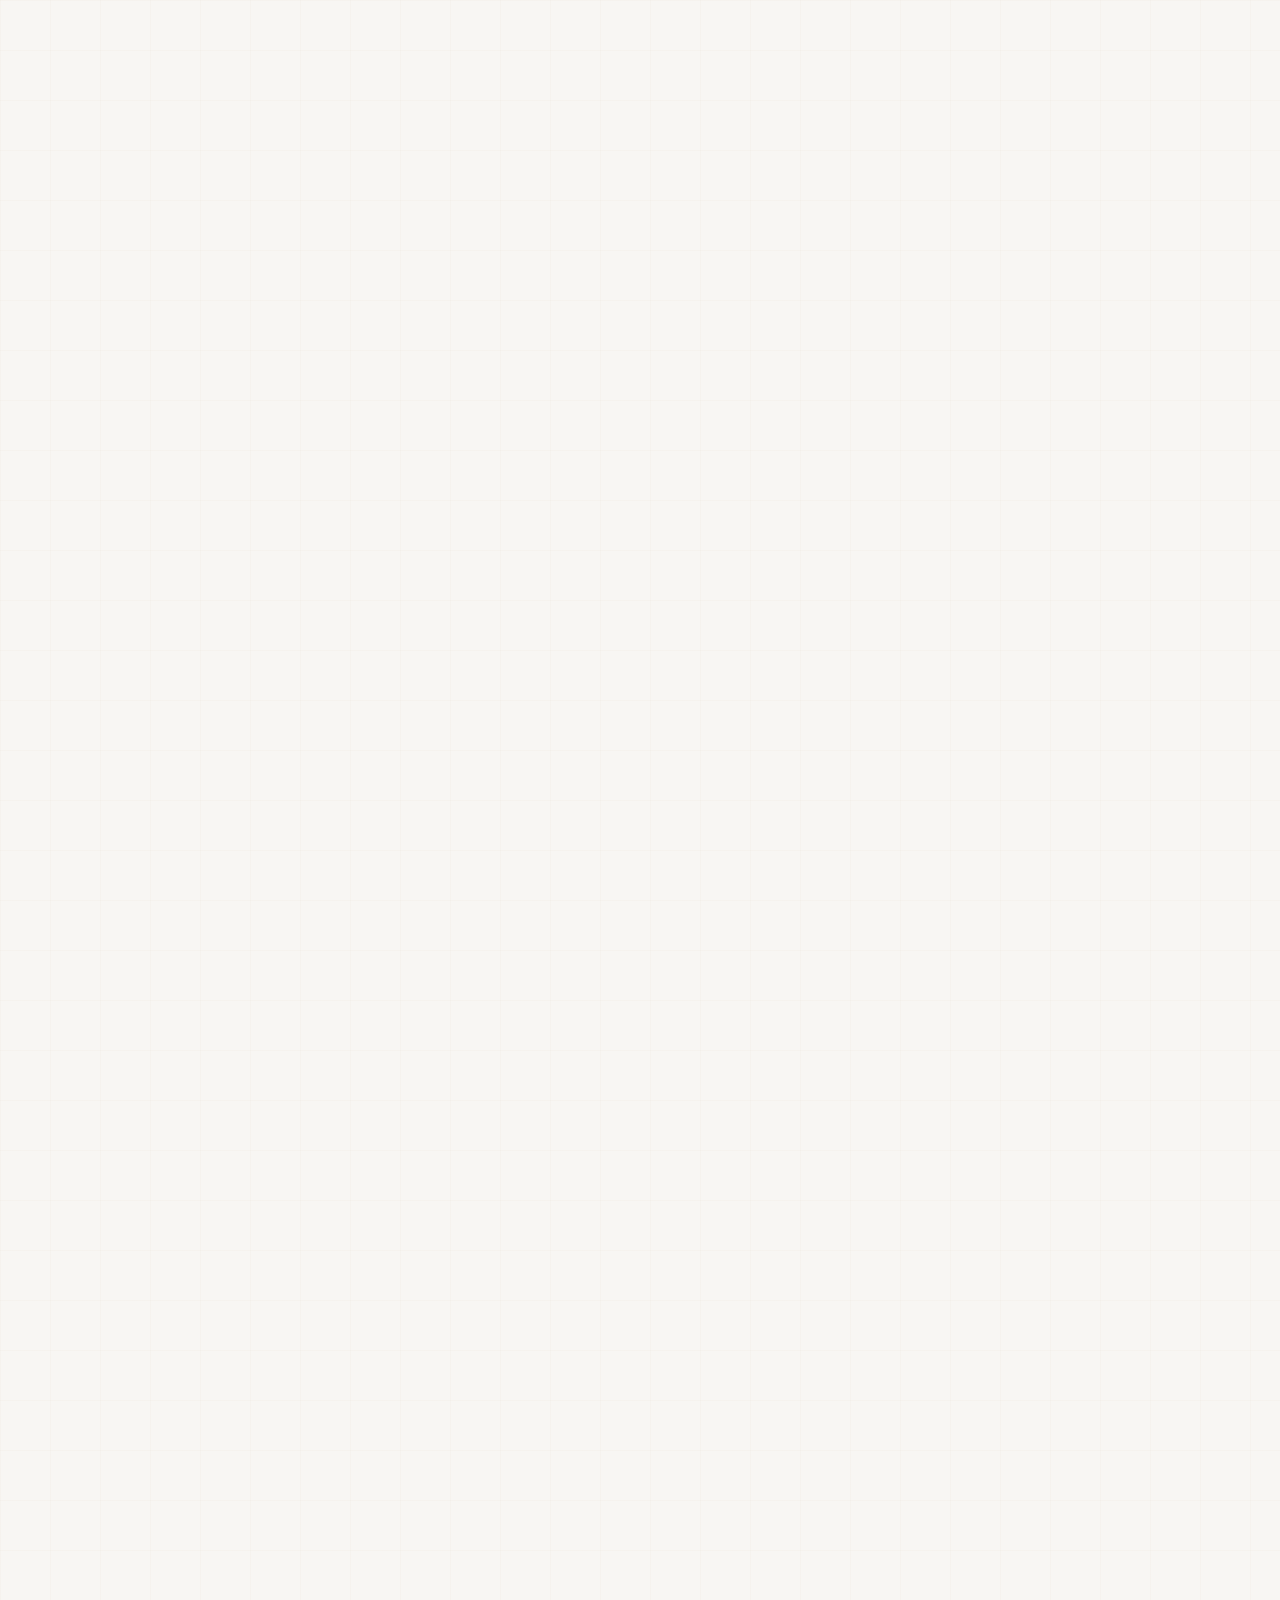
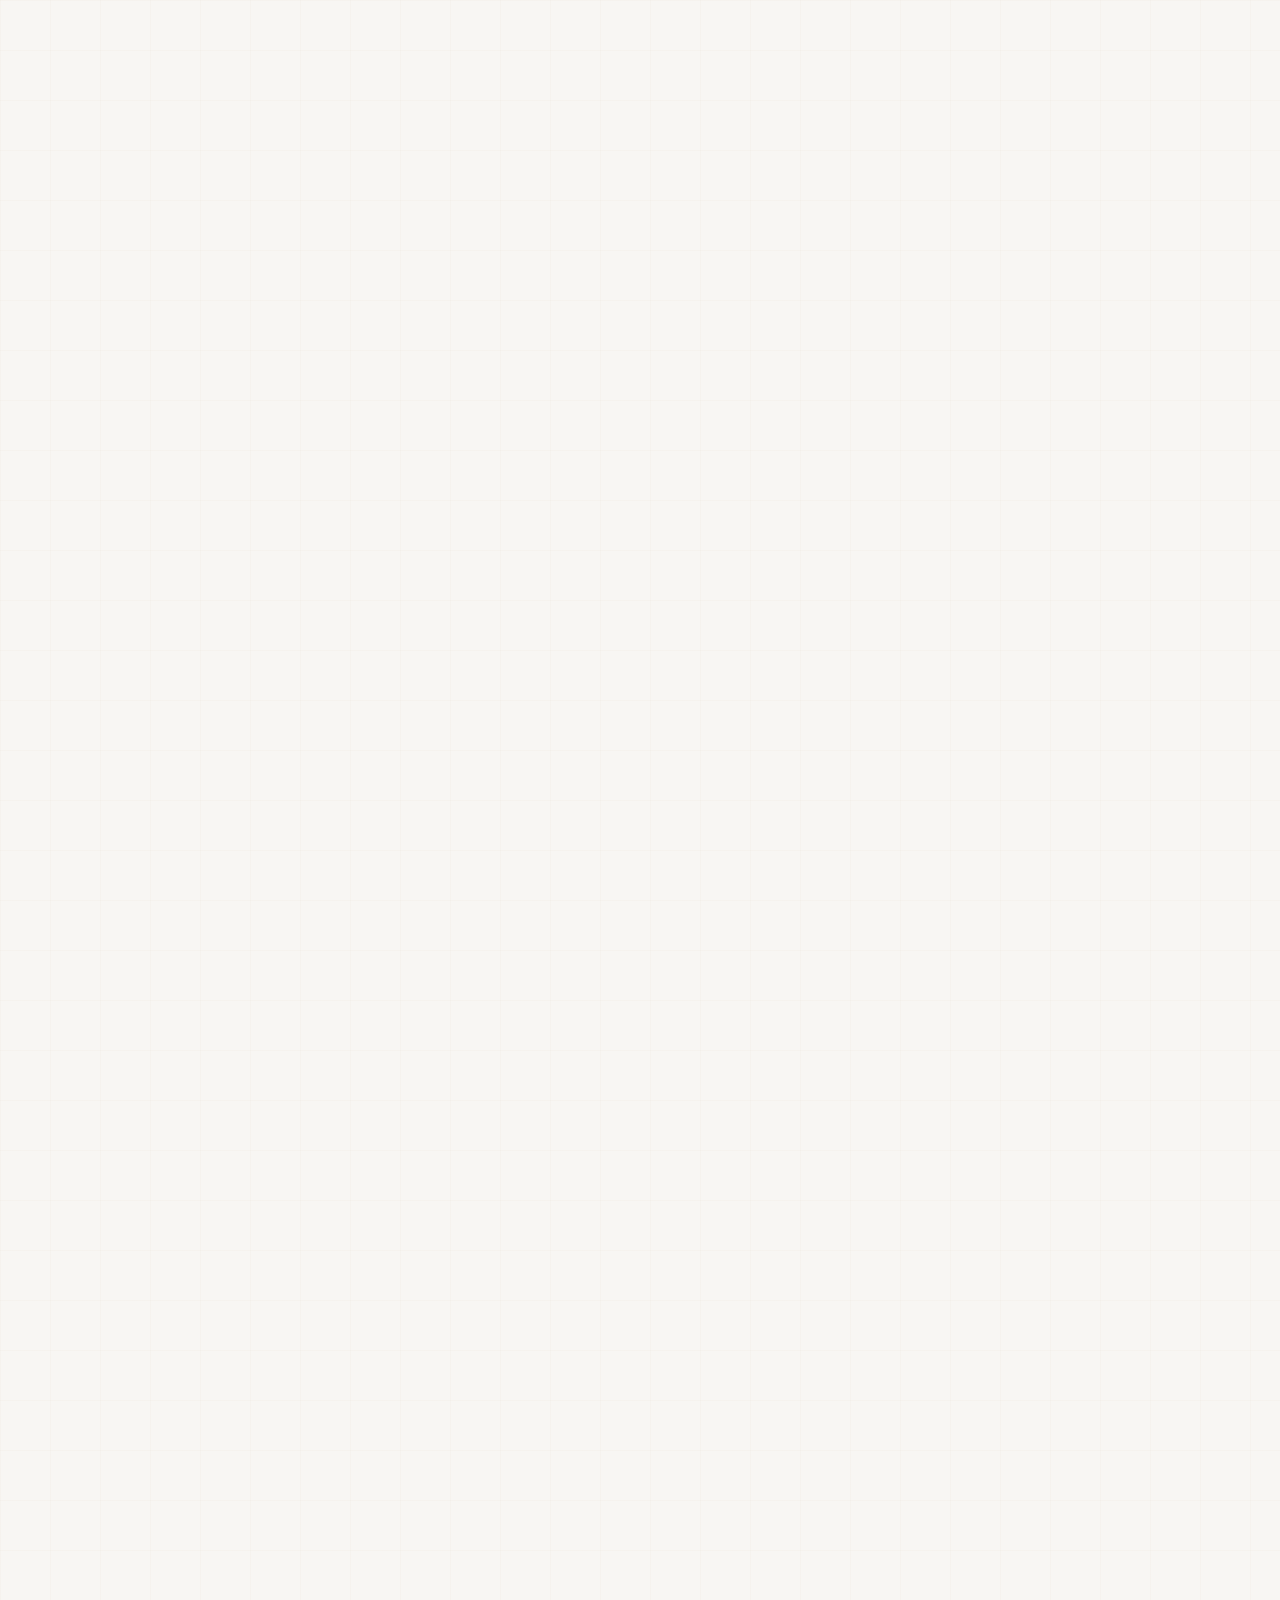
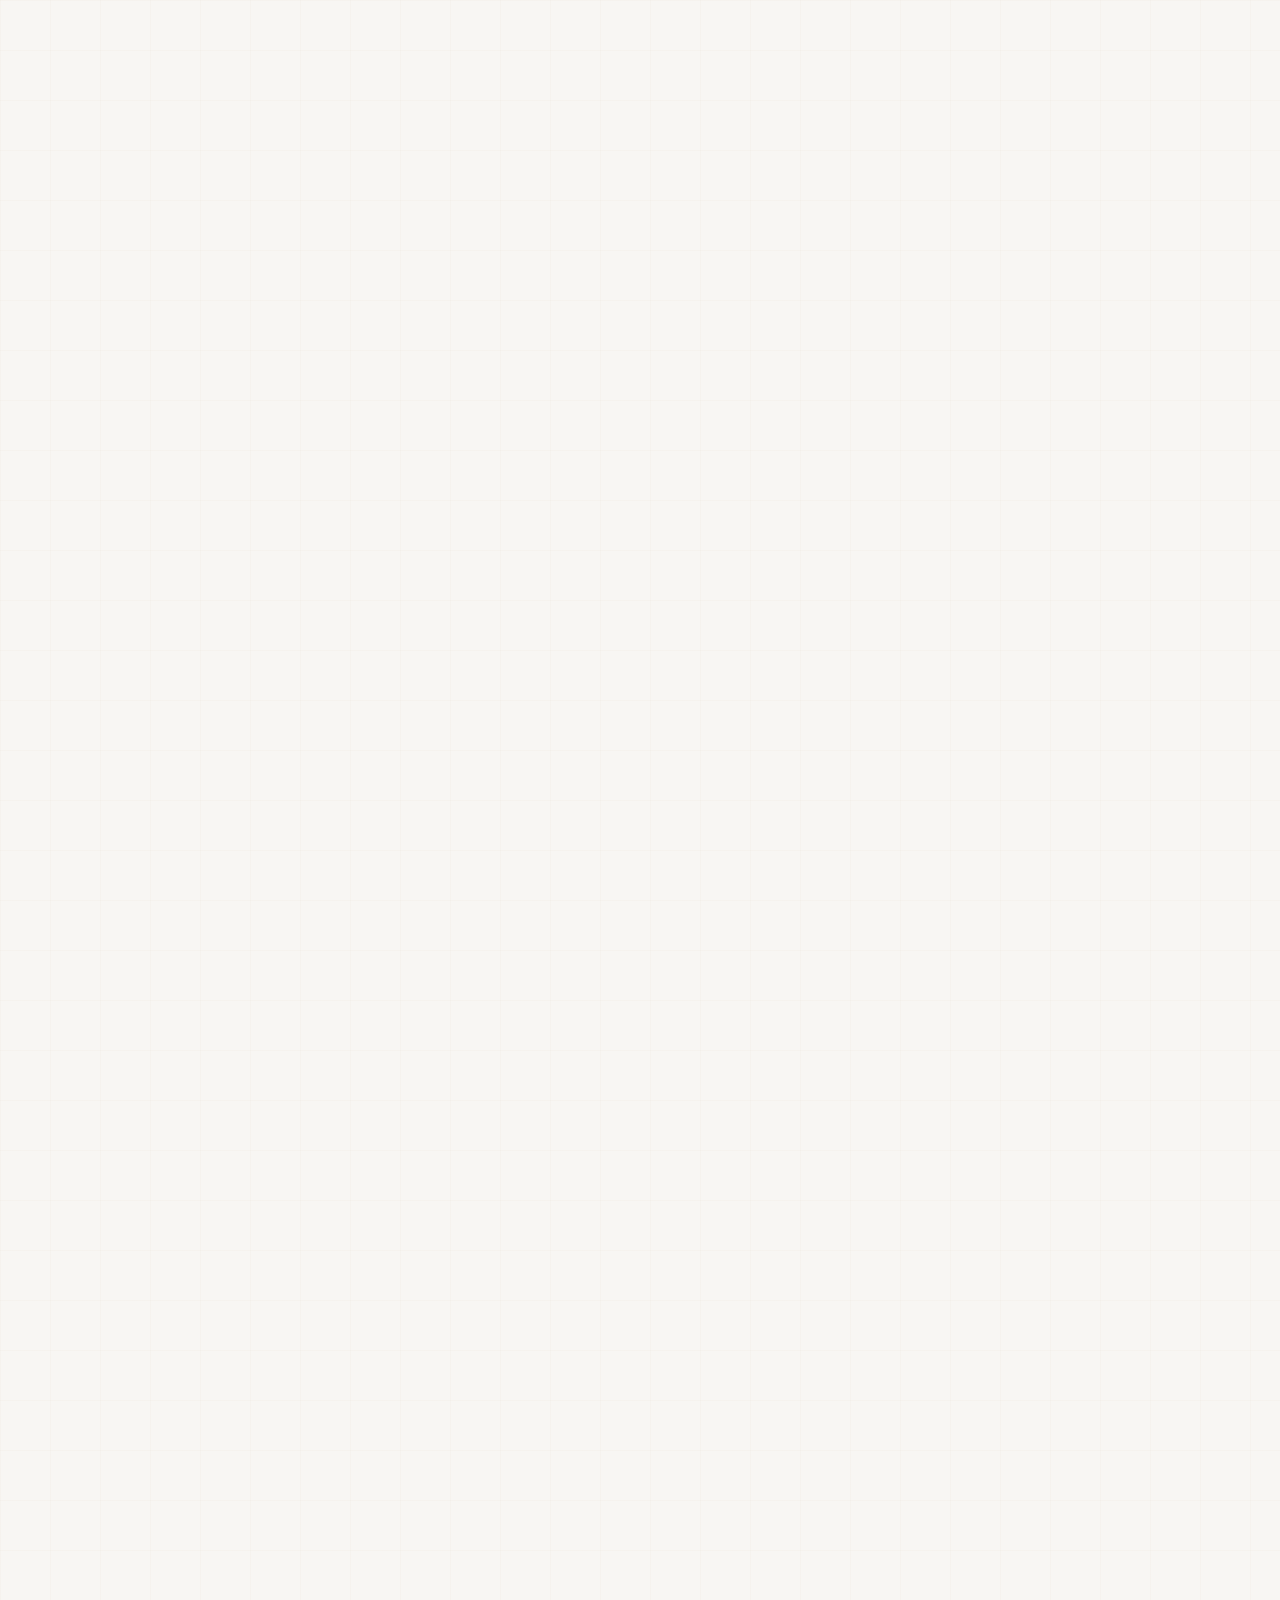
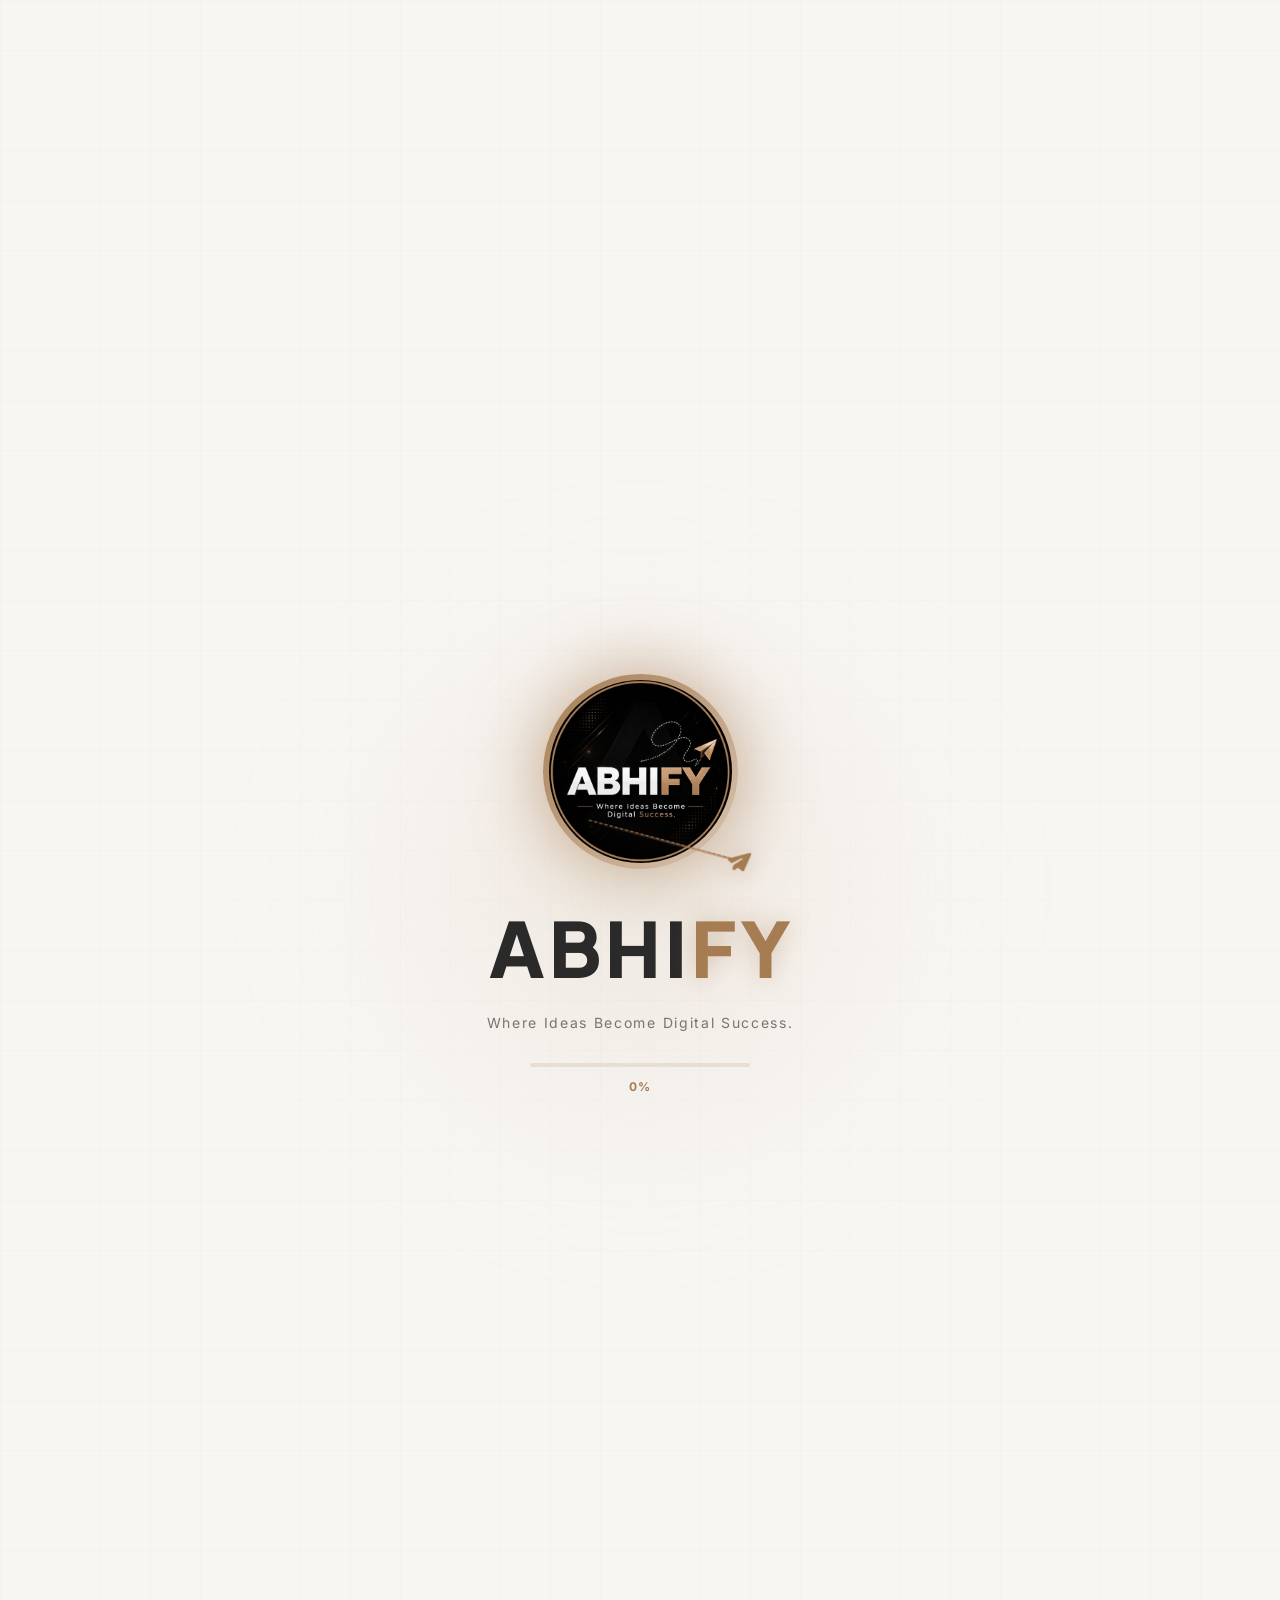
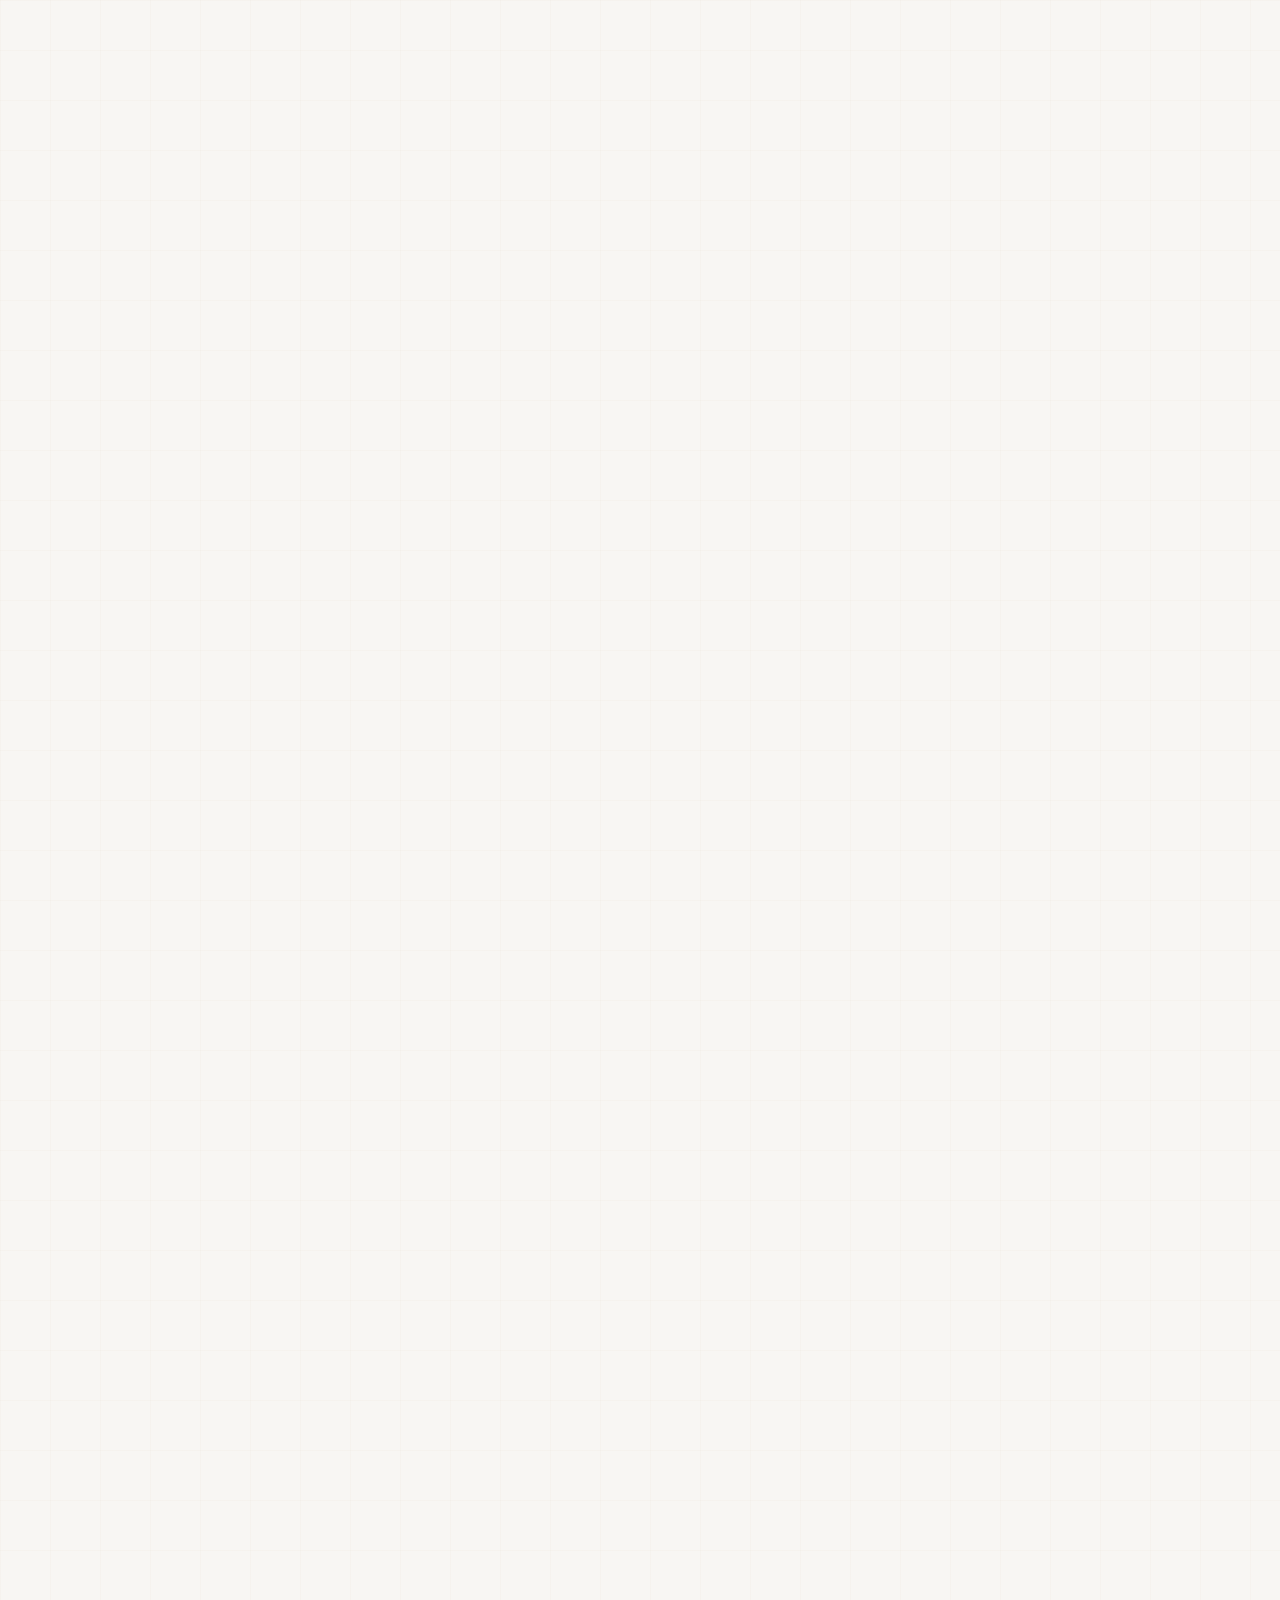
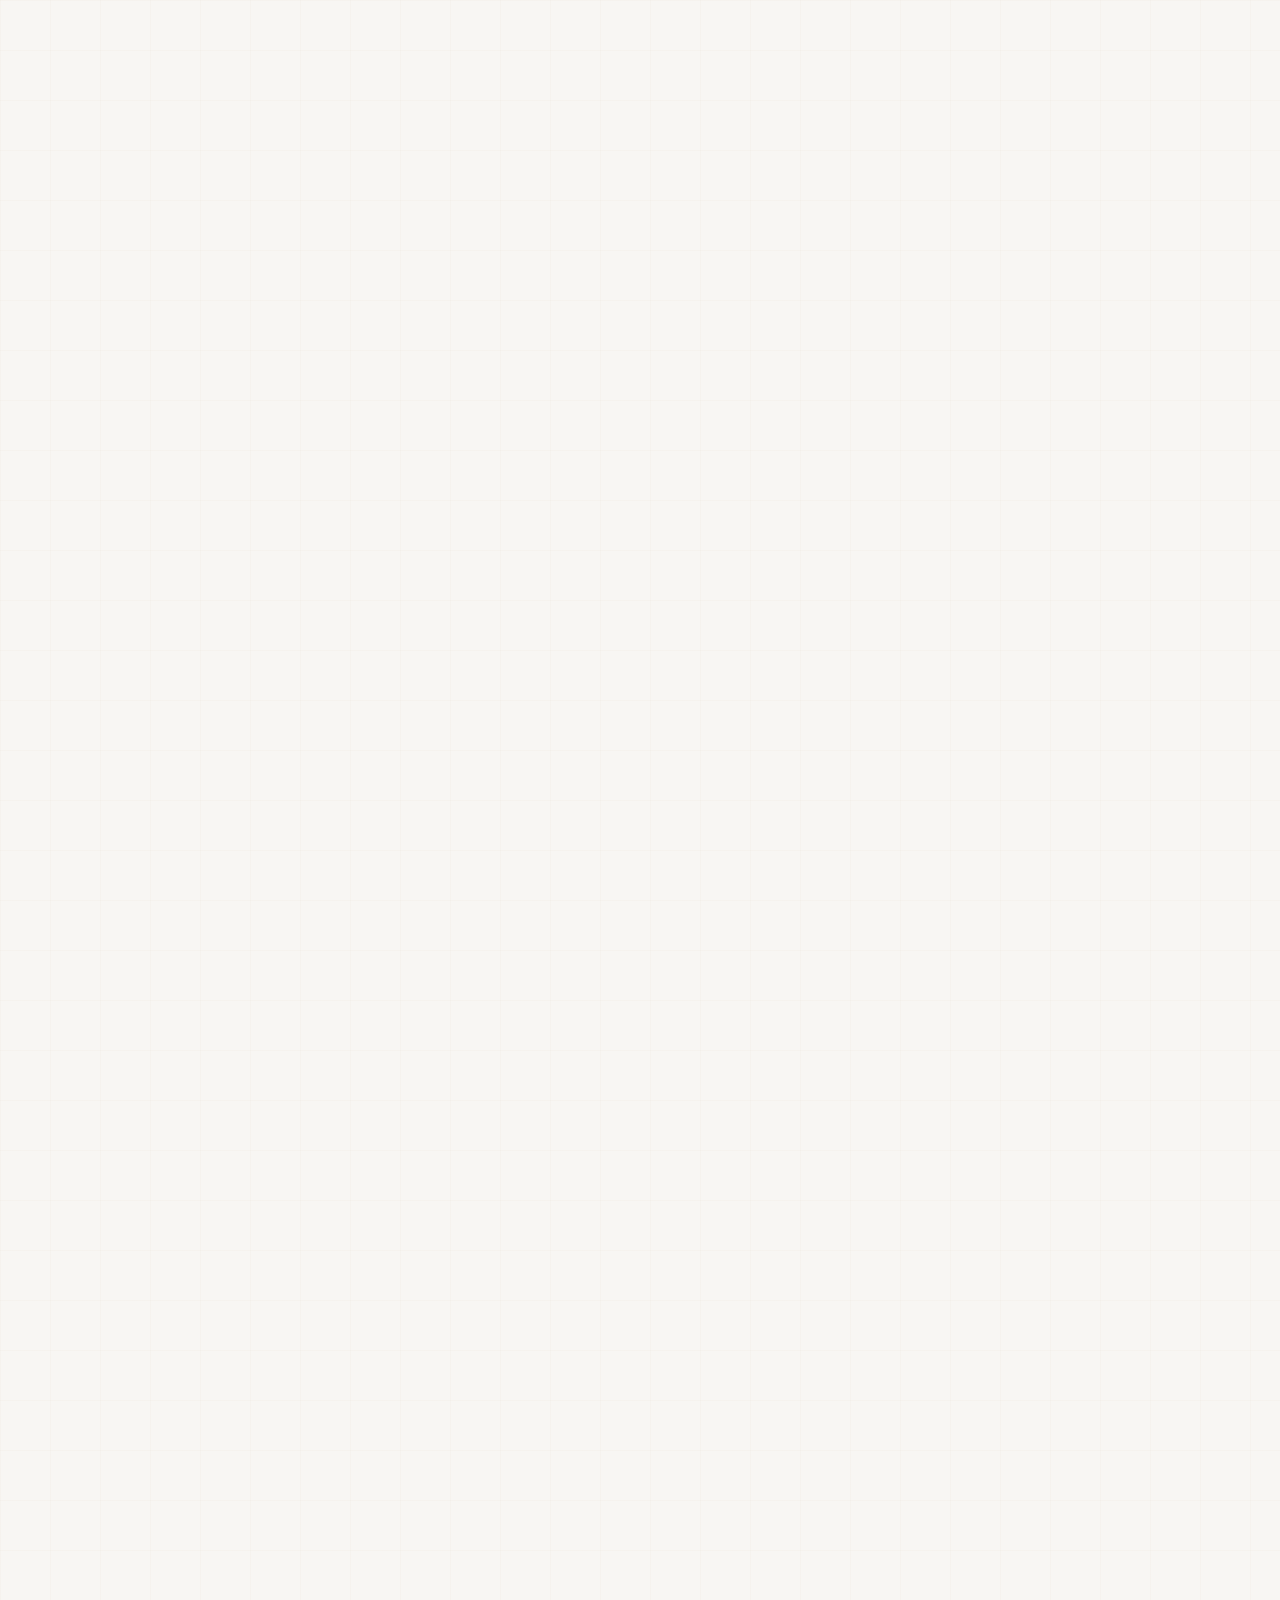
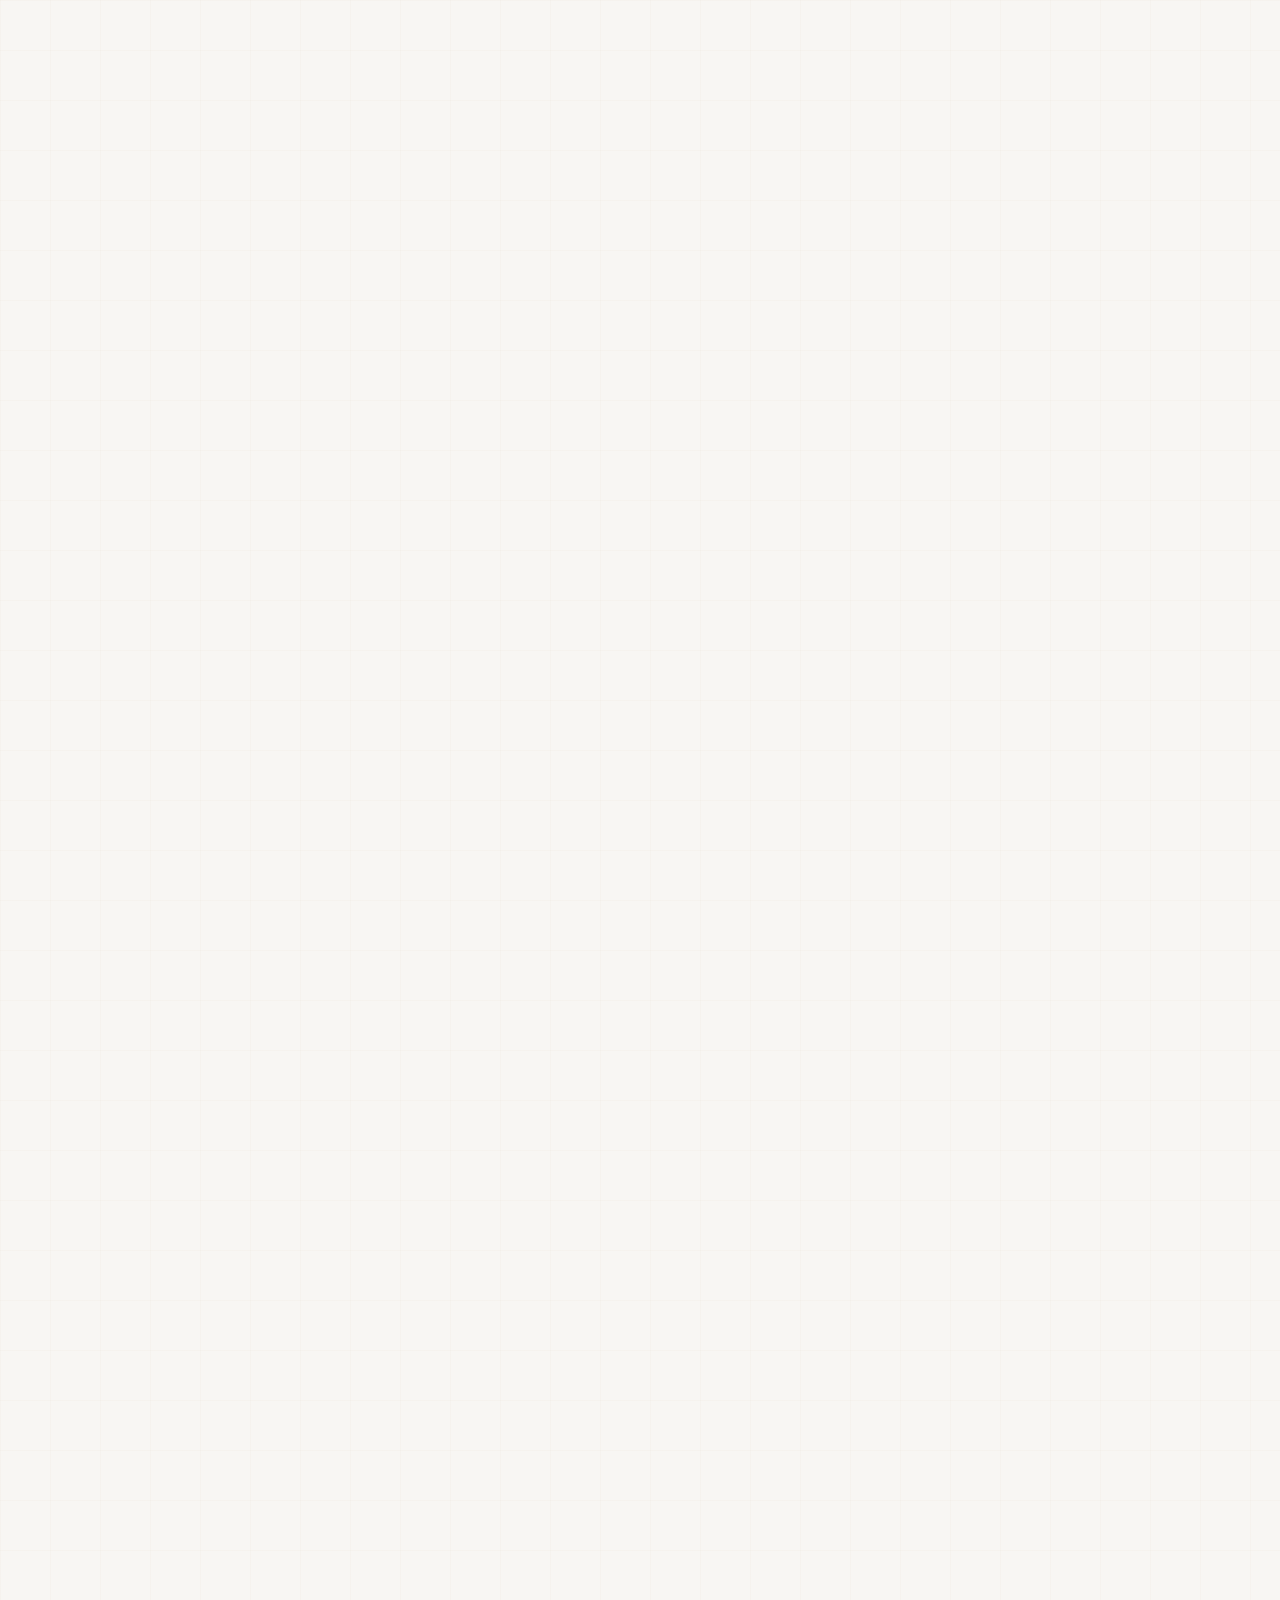
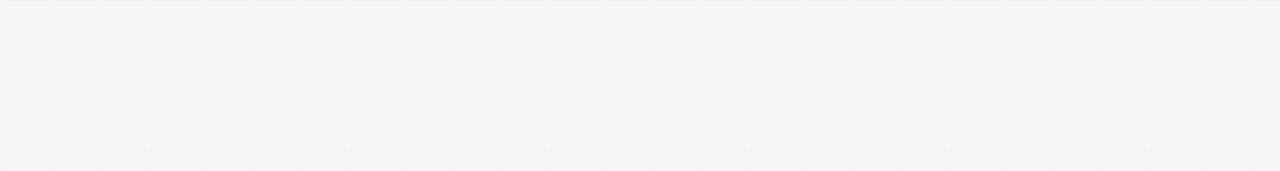
==== commit 5e945442: "fix: update all HTML files with versioned logo.jpg" ====
--- a/about.html
+++ b/about.html
@@ -13,8 +13,8 @@
     rel="stylesheet">
   <link rel="stylesheet" href="https://cdnjs.cloudflare.com/ajax/libs/font-awesome/6.5.1/css/all.min.css">
   <link rel="stylesheet" href="style.css?v=2">
-  <link rel="icon" type="image/jpeg" href="logo.jpg">
-  <link rel="apple-touch-icon" href="logo.jpg">
+  <link rel="icon" type="image/jpeg" href="logo.jpg?v=3">
+  <link rel="apple-touch-icon" href="logo.jpg?v=3">
 </head>
 
 <body>
@@ -28,7 +28,7 @@
   </div>
   <div class="preloader-content">
     <div class="preloader-logo-wrap">
-      <img src="logo.jpg" alt="AbhiFY Logo" class="preloader-logo-img">
+      <img src="logo.jpg?v=3" alt="AbhiFY Logo" class="preloader-logo-img">
     </div>
     <div class="logo-seq">
       <span class="p-letter">A</span>
@@ -59,7 +59,7 @@
   <header id="site-header">
     <div class="container">
       <nav>
-        <a href="index.html" class="logo" aria-label="AbhiFY Home"><img src="logo.jpg" alt="AbhiFY Logo"
+        <a href="index.html" class="logo" aria-label="AbhiFY Home"><img src="logo.jpg?v=3" alt="AbhiFY Logo"
             class="brand-logo-img"></a>
         <ul class="nav-links">
           <li><a href="index.html">Home</a></li>
@@ -105,7 +105,7 @@
           <div class="about-img-wrap">
             <!-- REPLACE WITH REAL PROFILE PHOTO -->
             <div class="img-placeholder shimmer profile-bg-container">
-              <img src="logo.jpg" alt="AbhiFY Logo" class="about-profile-img">
+              <img src="logo.jpg?v=3" alt="AbhiFY Logo" class="about-profile-img">
             </div>
             <div class="about-badge">
               <i class="fa-solid fa-award"></i>
@@ -636,7 +636,7 @@
     <div class="container">
       <div class="footer-grid">
         <div class="footer-brand">
-          <a href="index.html" class="footer-logo-box" aria-label="AbhiFY Home"><img src="logo.jpg" alt="AbhiFY Logo"
+          <a href="index.html" class="footer-logo-box" aria-label="AbhiFY Home"><img src="logo.jpg?v=3" alt="AbhiFY Logo"
               class="footer-logo-img"></a>
           <p>Turning Strategy Into Measurable Growth. Helping brands grow with data-driven marketing and Scandinavian
             minimal design.</p>
